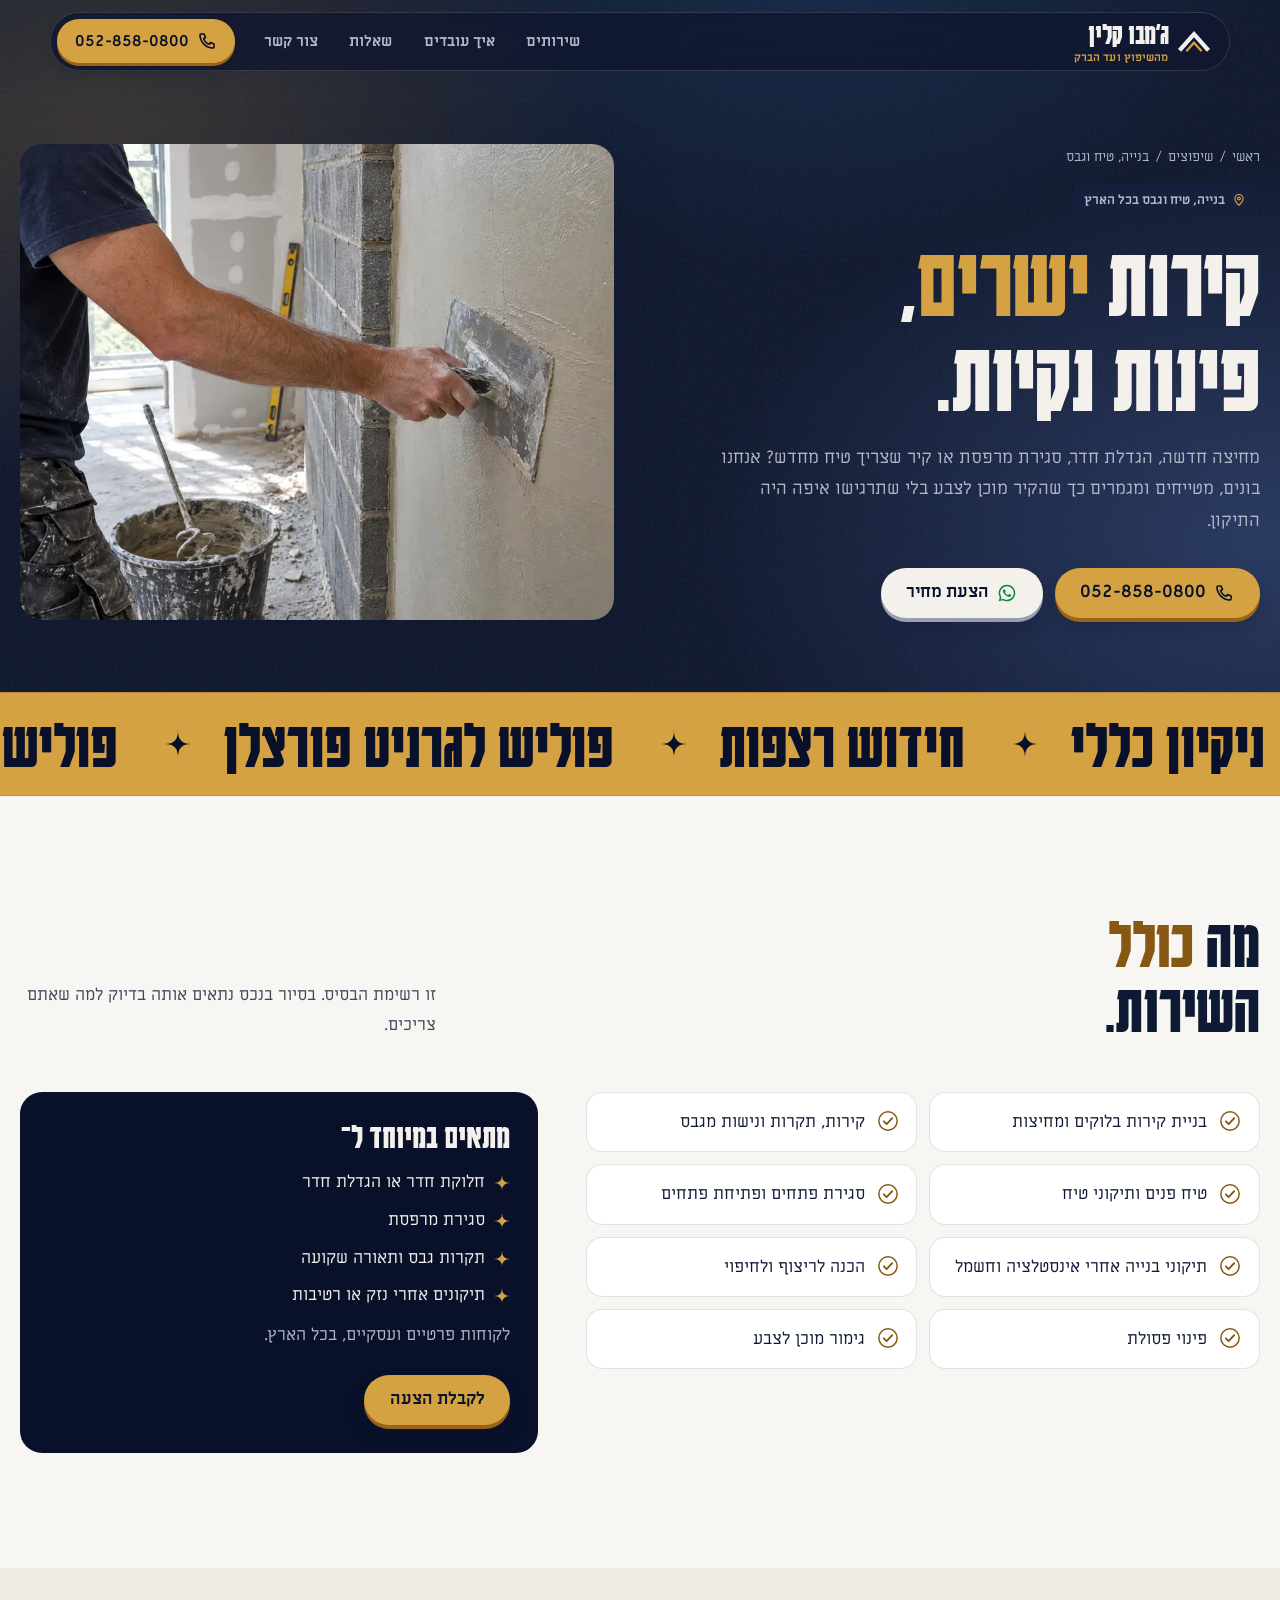
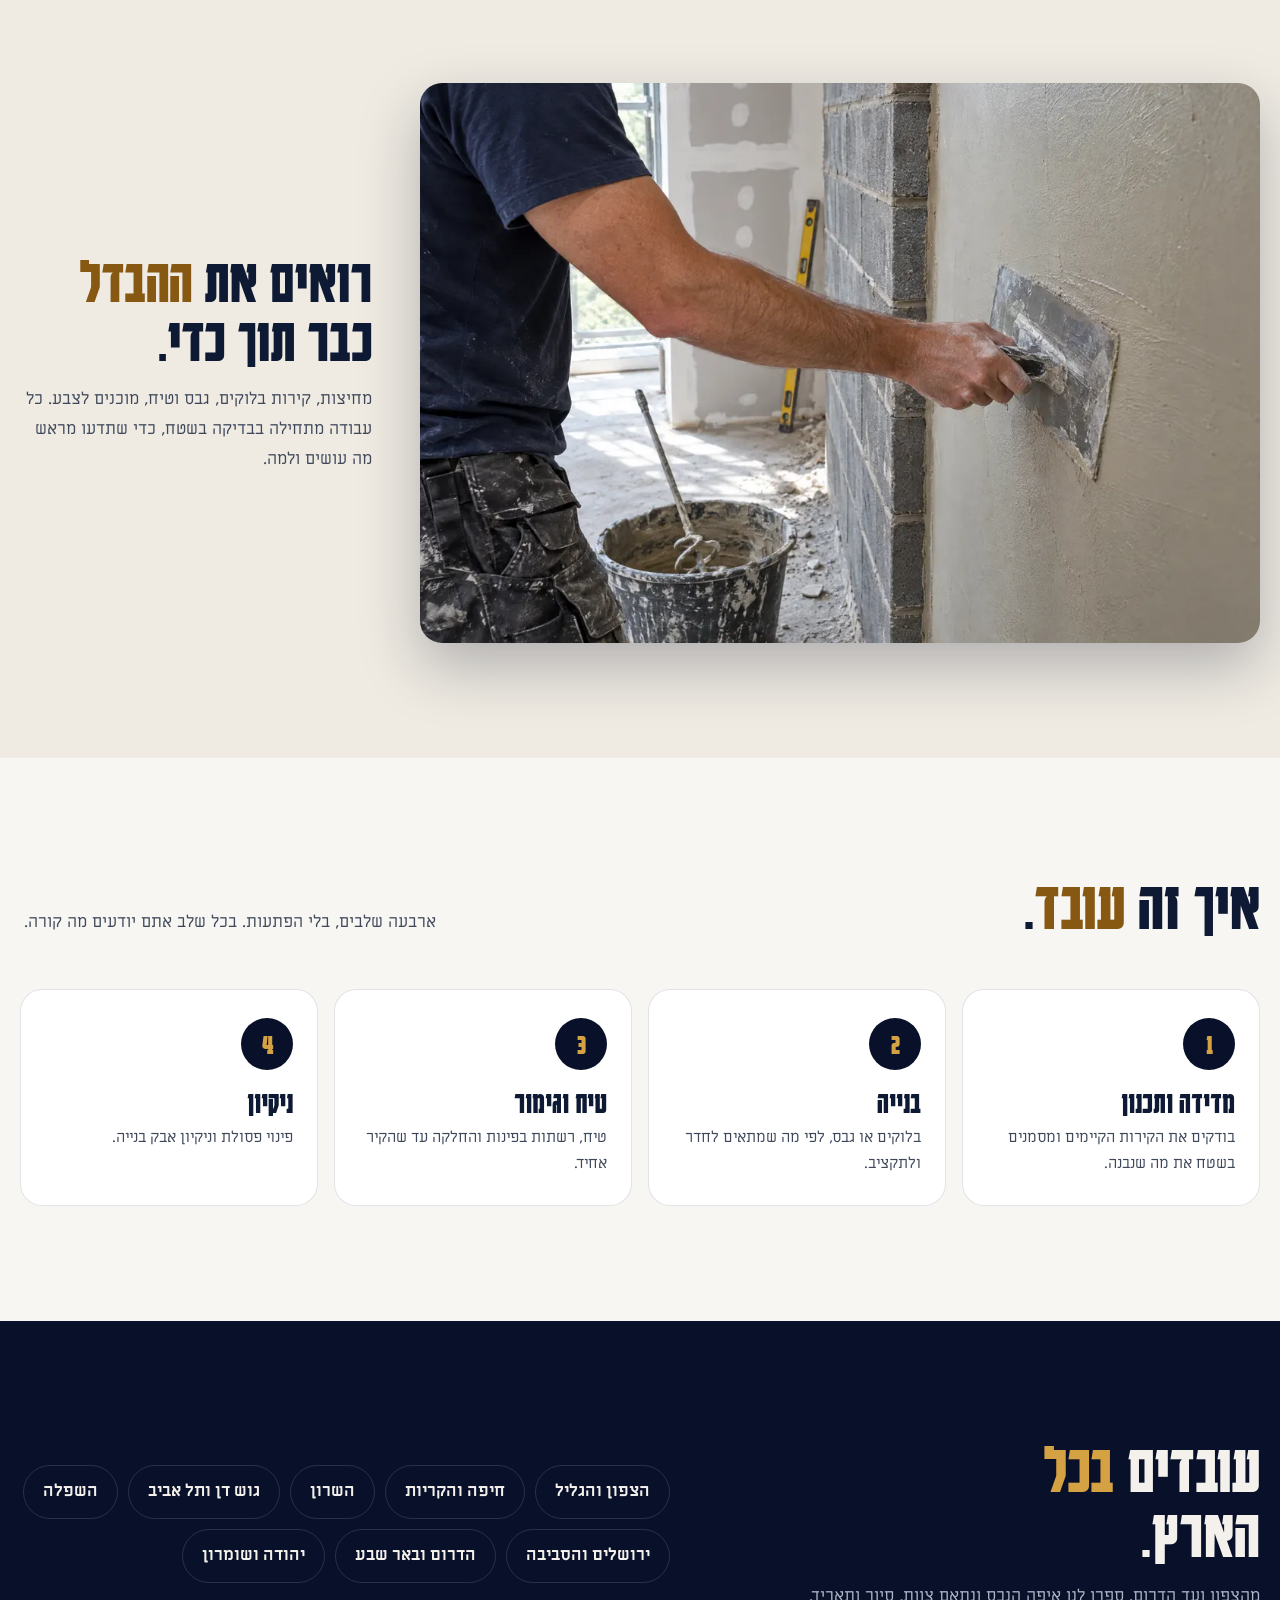
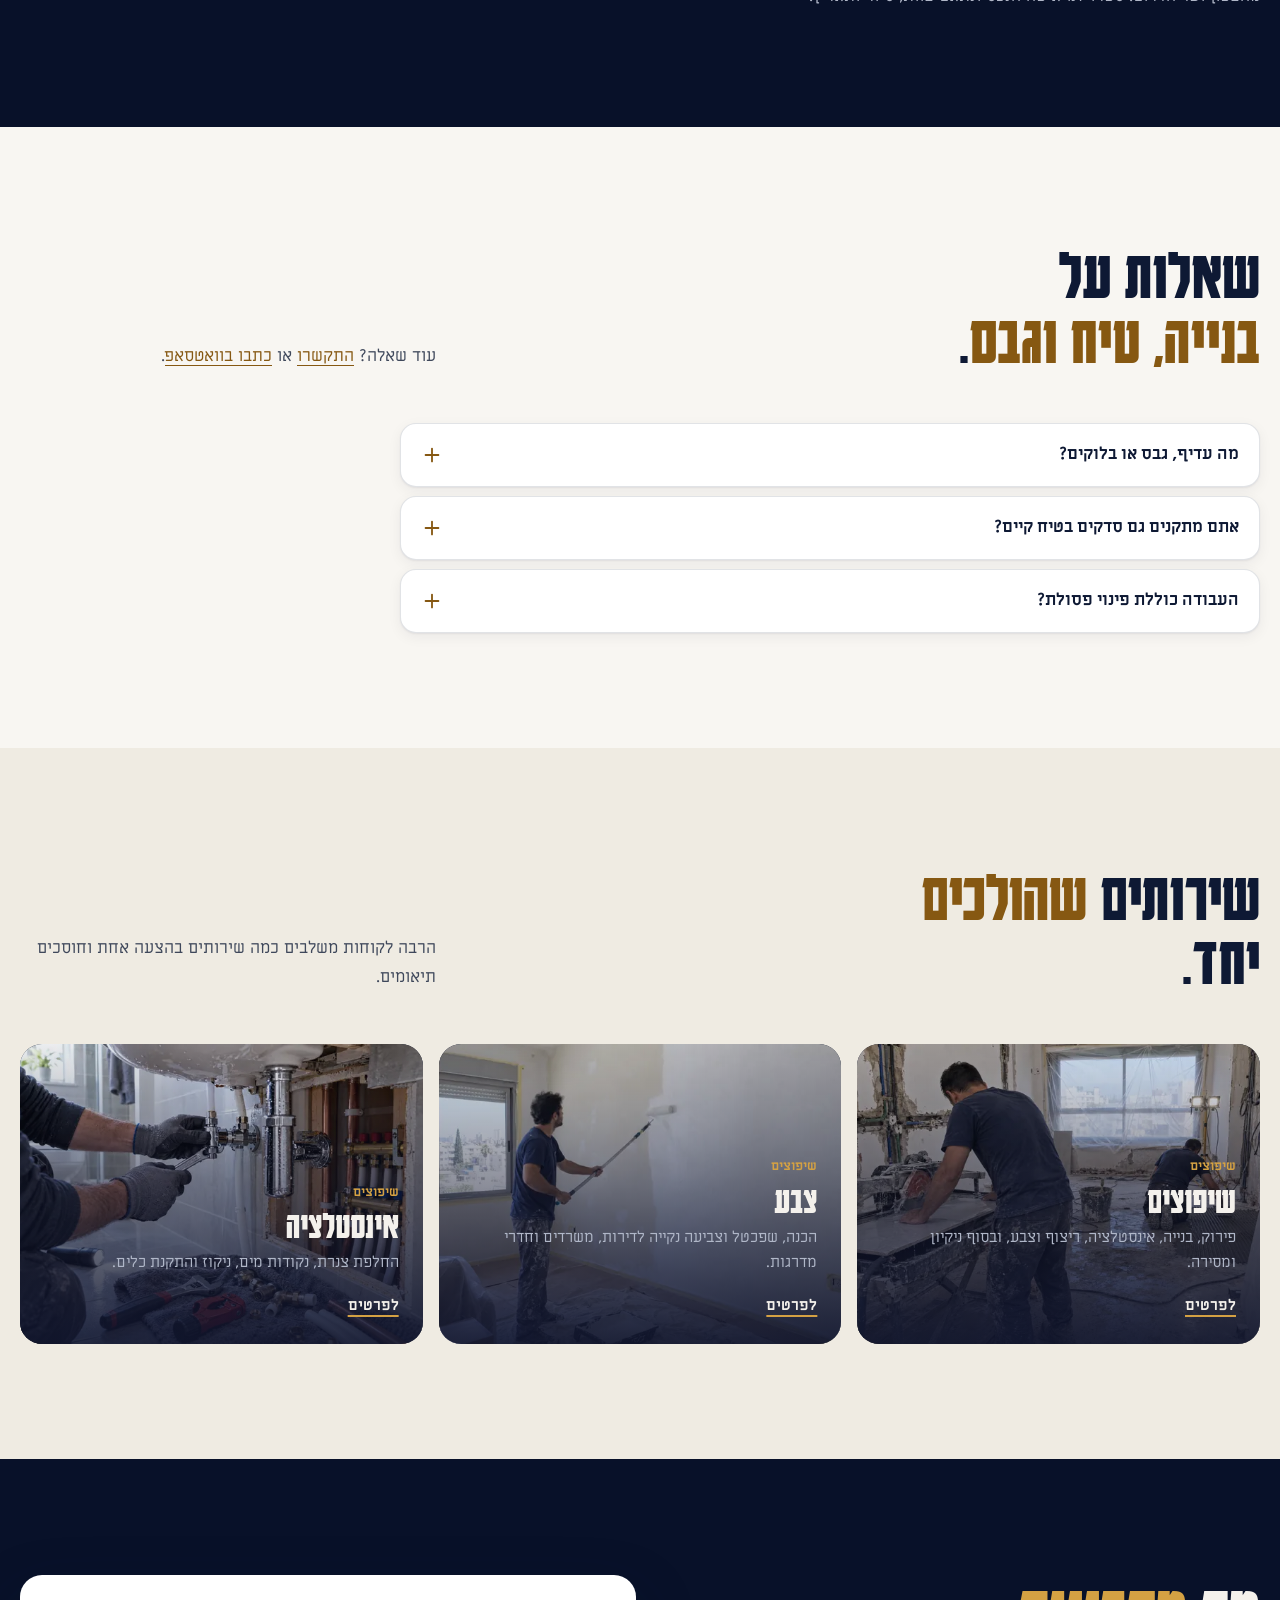
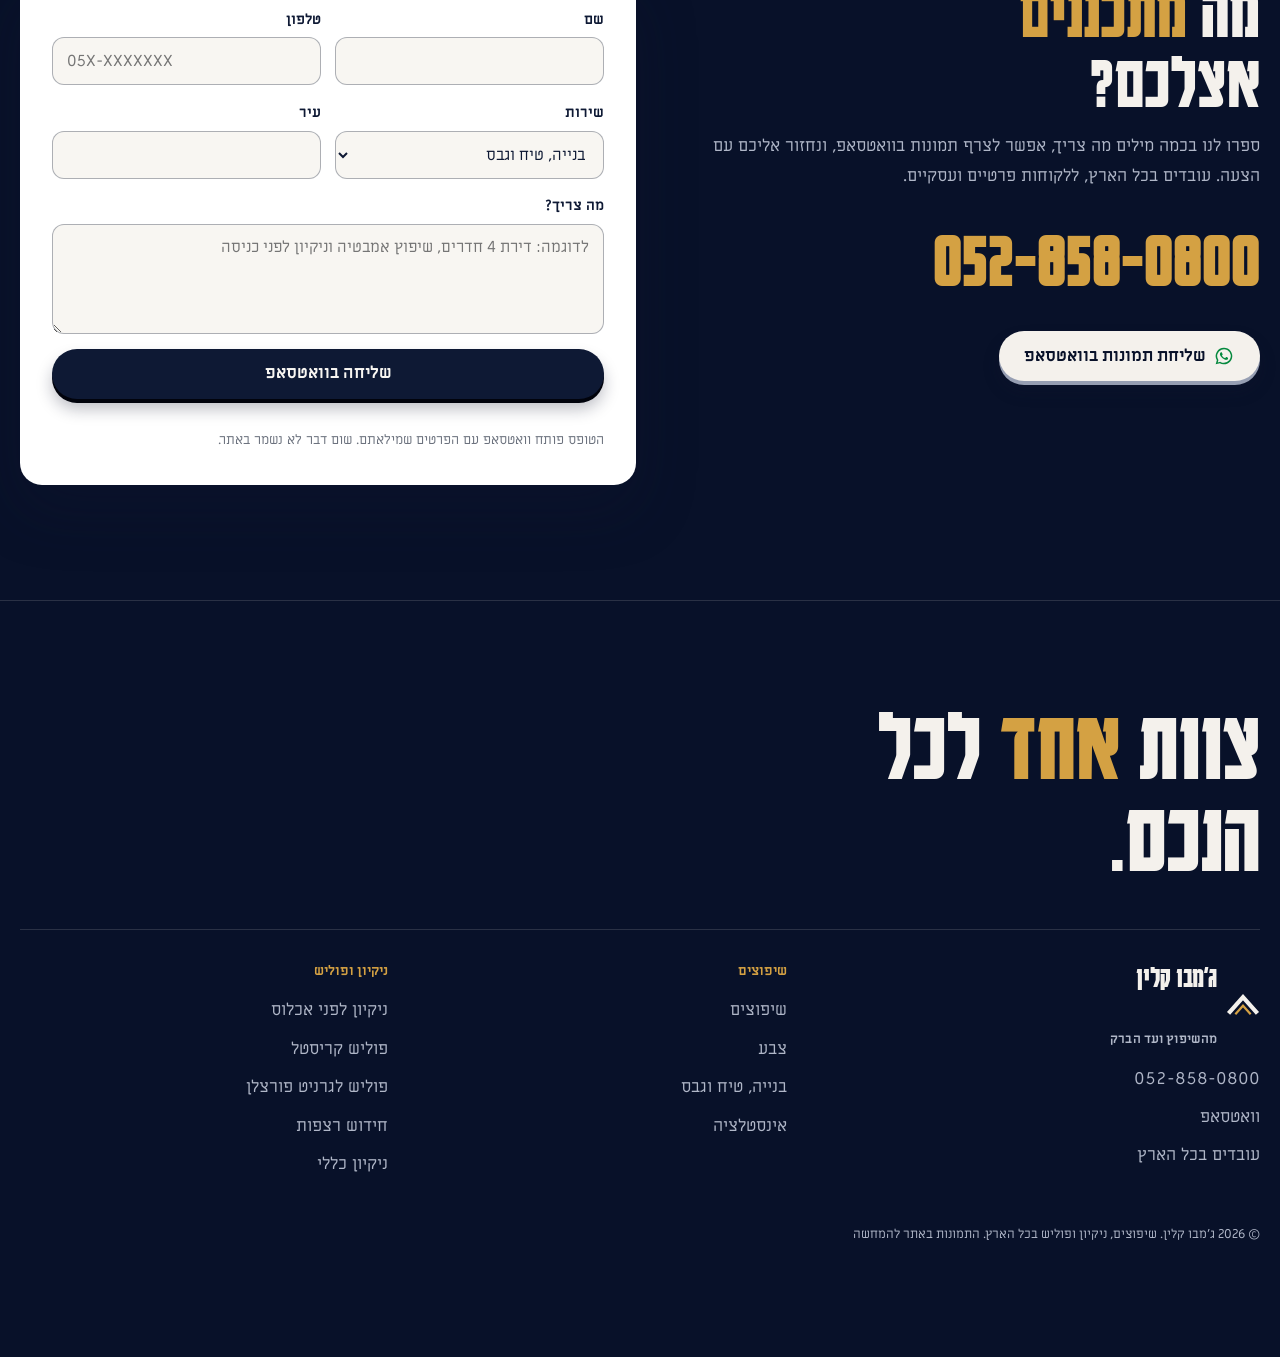
==== bniya-vetiach/index.html @ d1b5a46f "feat: a page for every service, before/after sliders and pressable buttons Nine service pages with t" ====
<!doctype html>
<html lang="he" dir="rtl">
<head>
<meta charset="utf-8">
<meta name="viewport" content="width=device-width, initial-scale=1">
<title>בנייה, טיח וגבס לדירות ולמשרדים | ג׳מבו קלין</title>
<meta name="description" content="בניית קירות ומחיצות, עבודות גבס, טיח פנים ותיקוני בנייה בשיפוצים. עבודה ישרה ונקייה בכל הארץ. 052-858-0800">
<meta name="theme-color" content="#141a33">
<link rel="canonical" href="https://jumbo-clean.co.il/bniya-vetiach/">
<meta property="og:title" content="בנייה, טיח וגבס לדירות ולמשרדים | ג׳מבו קלין">
<meta property="og:description" content="בניית קירות ומחיצות, עבודות גבס, טיח פנים ותיקוני בנייה בשיפוצים. עבודה ישרה ונקייה בכל הארץ. 052-858-0800">
<meta property="og:image" content="https://jumbo-clean.co.il/assets/og.jpg">
<meta property="og:url" content="https://jumbo-clean.co.il/bniya-vetiach/">
<meta property="og:type" content="website">
<meta property="og:locale" content="he_IL">
<meta name="twitter:card" content="summary_large_image">
<link rel="icon" href="data:image/svg+xml,%3Csvg xmlns='http://www.w3.org/2000/svg' viewBox='0 0 40 40'%3E%3Cpath d='M4 30 L20 12 L36 30' fill='none' stroke='%231b2552' stroke-width='6'/%3E%3Cpath d='M12 31 L20 22 L28 31' fill='none' stroke='%23c9962e' stroke-width='3.5'/%3E%3Cpath d='M33 2 Q33 9 40 9 Q33 9 33 16 Q33 9 26 9 Q33 9 33 2Z' fill='%23c9962e'/%3E%3C/svg%3E">
<link rel="preload" as="image" href="../assets/img/plaster-1200.webp" imagesrcset="../assets/img/plaster-640.webp 640w, ../assets/img/plaster-1200.webp 1200w, ../assets/img/plaster-1800.webp 1800w" imagesizes="(max-width: 900px) 100vw, 50vw" fetchpriority="high">
<link rel="preconnect" href="https://fonts.googleapis.com">
<link rel="preconnect" href="https://fonts.gstatic.com" crossorigin>
<link href="https://fonts.googleapis.com/css2?family=Karantina:wght@400;700&family=Miriam+Libre:wght@400;700&display=swap" rel="stylesheet">
<link rel="stylesheet" href="../site.css">
<script>document.documentElement.classList.add('js')</script>
<script type="application/ld+json">{"@context": "https://schema.org", "@graph": [{"@type": "Service", "name": "בנייה, טיח וגבס", "serviceType": "בנייה, טיח וגבס", "description": "בניית קירות ומחיצות, עבודות גבס, טיח פנים ותיקוני בנייה בשיפוצים. עבודה ישרה ונקייה בכל הארץ. 052-858-0800", "url": "https://jumbo-clean.co.il/bniya-vetiach/", "provider": {"@id": "https://jumbo-clean.co.il/#business"}, "areaServed": {"@type": "Country", "name": "ישראל"}, "image": "https://jumbo-clean.co.il/assets/img/plaster-1200.webp"}, {"@type": "HomeAndConstructionBusiness", "@id": "https://jumbo-clean.co.il/#business", "name": "ג׳מבו קלין", "alternateName": "Jumbo Clean", "url": "https://jumbo-clean.co.il/", "telephone": "+972-52-858-0800", "image": "https://jumbo-clean.co.il/assets/og.jpg", "logo": "https://jumbo-clean.co.il/assets/logo-480.webp", "description": "שיפוצים לדירות ולמשרדים: צבע, בנייה וטיח ואינסטלציה, וגם ניקיון לפני אכלוס, פוליש קריסטל, פוליש לגרניט פורצלן וחידוש רצפות. בכל הארץ.", "areaServed": {"@type": "Country", "name": "ישראל"}, "knowsLanguage": "he"}, {"@type": "FAQPage", "mainEntity": [{"@type": "Question", "name": "מה עדיף, גבס או בלוקים?", "acceptedAnswer": {"@type": "Answer", "text": "גבס מהיר, קל ונוח להעברת חשמל. בלוקים חזקים יותר ומבודדים יותר רעש. נמליץ לפי המקום והשימוש."}}, {"@type": "Question", "name": "אתם מתקנים גם סדקים בטיח קיים?", "acceptedAnswer": {"@type": "Answer", "text": "כן. פותחים את הסדק, ממלאים, מניחים רשת במידת הצורך ומחליקים מחדש."}}, {"@type": "Question", "name": "העבודה כוללת פינוי פסולת?", "acceptedAnswer": {"@type": "Answer", "text": "כן, פינוי הפסולת הוא חלק מהעבודה."}}]}, {"@type": "BreadcrumbList", "itemListElement": [{"@type": "ListItem", "position": 1, "name": "ראשי", "item": "https://jumbo-clean.co.il/"}, {"@type": "ListItem", "position": 2, "name": "בנייה, טיח וגבס", "item": "https://jumbo-clean.co.il/bniya-vetiach/"}]}]}</script>
</head>
<body>
<a class="skip" href="#main">דילוג לתוכן</a>
<svg width="0" height="0" style="position:absolute" aria-hidden="true">
<symbol id="i-phone" viewBox="0 0 24 24"><path fill="none" stroke="currentColor" stroke-width="1.9" stroke-linejoin="round" d="M5 3.5h3.5l1.7 4.3-2.2 1.4a11 11 0 0 0 6.8 6.8l1.4-2.2 4.3 1.7V19a1.5 1.5 0 0 1-1.5 1.5A16.5 16.5 0 0 1 3.5 5 1.5 1.5 0 0 1 5 3.5z"/></symbol>
<symbol id="i-wa" viewBox="0 0 24 24"><path fill="currentColor" d="M12 2a10 10 0 0 0-8.6 15.1L2 22l5-1.3A10 10 0 1 0 12 2zm0 18.2a8.2 8.2 0 0 1-4.2-1.15l-.3-.18-3 .78.8-2.9-.2-.3A8.2 8.2 0 1 1 12 20.2zm4.5-6.1c-.25-.12-1.46-.72-1.69-.8-.23-.08-.39-.12-.55.12-.16.25-.63.8-.78.97-.14.16-.29.18-.53.06a6.7 6.7 0 0 1-3.3-2.9c-.25-.43.25-.4.71-1.33.08-.16.04-.3-.02-.42-.06-.12-.55-1.33-.76-1.82-.2-.48-.4-.41-.55-.42h-.47a.9.9 0 0 0-.65.3 2.7 2.7 0 0 0-.85 2.02 4.7 4.7 0 0 0 1 2.5 10.8 10.8 0 0 0 4.13 3.65c1.54.66 2.14.72 2.9.6.47-.07 1.46-.6 1.66-1.17.2-.58.2-1.07.15-1.17-.07-.1-.23-.16-.47-.28z"/></symbol>
<symbol id="i-arrow" viewBox="0 0 24 24"><path fill="none" stroke="currentColor" stroke-width="1.9" stroke-linecap="round" stroke-linejoin="round" d="M19 12H5m5-5l-5 5 5 5"/></symbol>
<symbol id="i-down" viewBox="0 0 24 24"><path fill="none" stroke="currentColor" stroke-width="2" stroke-linecap="round" stroke-linejoin="round" d="M6 9l6 6 6-6"/></symbol>
<symbol id="i-check" viewBox="0 0 24 24"><circle cx="12" cy="12" r="10" fill="none" stroke="currentColor" stroke-width="1.6"/><path fill="none" stroke="currentColor" stroke-width="2" stroke-linecap="round" stroke-linejoin="round" d="M7.5 12.3l3 3 6-6.3"/></symbol>
<symbol id="i-plus" viewBox="0 0 24 24"><path fill="none" stroke="currentColor" stroke-width="2" stroke-linecap="round" d="M12 5v14M5 12h14"/></symbol>
<symbol id="i-spark" viewBox="0 0 18 18"><path d="M9 0Q9 9 18 9Q9 9 9 18Q9 9 0 9Q9 9 9 0Z"/></symbol>
<symbol id="i-menu" viewBox="0 0 24 24"><path fill="none" stroke="currentColor" stroke-width="2" stroke-linecap="round" d="M4 7h16M4 12h16M4 17h10"/></symbol>
<symbol id="i-x" viewBox="0 0 24 24"><path fill="none" stroke="currentColor" stroke-width="2" stroke-linecap="round" d="M6 6l12 12M18 6L6 18"/></symbol>
<symbol id="i-pin" viewBox="0 0 24 24"><path fill="none" stroke="currentColor" stroke-width="2" stroke-linejoin="round" d="M12 21s-7-6.2-7-11.5a7 7 0 0 1 14 0C19 14.8 12 21 12 21z"/><circle cx="12" cy="9.5" r="2.4" fill="none" stroke="currentColor" stroke-width="2"/></symbol>
<symbol id="i-drag" viewBox="0 0 24 24"><path fill="none" stroke="currentColor" stroke-width="2.2" stroke-linecap="round" stroke-linejoin="round" d="M9 7l-5 5 5 5M15 7l5 5-5 5"/></symbol>
<symbol id="i-roof" viewBox="0 0 40 28"><path d="M3 25 L20 6 L37 25" fill="none" stroke-width="5" style="stroke:var(--roof-1)"/><path d="M11 26 L20 16 L29 26" fill="none" stroke-width="2.6" style="stroke:var(--roof-2)"/></symbol>
</svg>
<header class="nav">
  <div class="nav-bar">
    <a class="mark" href="../" aria-label="ג׳מבו קלין, דף הבית"><svg viewBox="0 0 40 28" aria-hidden="true"><use href="#i-roof"/></svg><span class="mark-t"><b>ג׳מבו קלין</b><small>מהשיפוץ ועד הברק</small></span></a>
    <nav class="nav-links" aria-label="ראשי">
      <details><summary>שירותים</summary>
        <div class="mega"><div class="mega-col"><h4>שיפוצים</h4><a href="../shiputzim/"><b>שיפוצים</b><span>שיפוץ דירה או משרד, מהפירוק ועד המסירה</span></a><a href="../tzeva/"><b>צבע</b><span>צביעת דירות, משרדים וחדרי מדרגות</span></a><a href="../bniya-vetiach/" aria-current="page"><b>בנייה, טיח וגבס</b><span>קירות, מחיצות, טיח ותיקוני בנייה</span></a><a href="../instalatzia/"><b>אינסטלציה</b><span>צנרת, נקודות מים וניקוז בשיפוץ</span></a></div><div class="mega-col"><h4>ניקיון ופוליש</h4><a href="../nikayon-lifnei-iklus/"><b>ניקיון לפני אכלוס</b><span>דירה חדשה או אחרי שיפוץ, מוכנה לכניסה</span></a><a href="../polish-kristal/"><b>פוליש קריסטל</b><span>ברק עמוק לשיש וטראצו</span></a><a href="../polish-granit-porselan/"><b>פוליש לגרניט פורצלן</b><span>ניקוי עומק וברק לאריחי פורצלן</span></a><a href="../chidush-ritzpot/"><b>חידוש רצפות</b><span>ליטוש וחידוש לטראצו ושיש ישנים</span></a><a href="../nikayon-klali/"><b>ניקיון כללי</b><span>ניקיון יסודי לבתים ולמשרדים</span></a></div></div>
      </details>
      <a href="../#process">איך עובדים</a>
      <a href="../#faq">שאלות</a>
      <a href="#contact">צור קשר</a>
    </nav>
    <button class="icon-btn nav-menu" type="button" data-sheet aria-expanded="false" aria-controls="sheet"><svg aria-hidden="true"><use href="#i-menu"/></svg><span class="sr">תפריט</span></button>
    <a class="btn btn-gold btn-call" href="tel:0528580800" aria-label="התקשרו 052-858-0800"><svg aria-hidden="true"><use href="#i-phone"/></svg><span class="num">052-858-0800</span></a>
  </div>
</header>
<div class="sheet" id="sheet" role="dialog" aria-label="תפריט">
  <button class="icon-btn sheet-close" type="button" data-sheet><svg aria-hidden="true"><use href="#i-x"/></svg><span class="sr">סגירה</span></button>
  <h4>שירותים</h4><a href="../shiputzim/">שיפוצים</a><a href="../tzeva/">צבע</a><a href="../bniya-vetiach/">בנייה, טיח וגבס</a><a href="../instalatzia/">אינסטלציה</a><a href="../nikayon-lifnei-iklus/">ניקיון לפני אכלוס</a><a href="../polish-kristal/">פוליש קריסטל</a><a href="../polish-granit-porselan/">פוליש לגרניט פורצלן</a><a href="../chidush-ritzpot/">חידוש רצפות</a><a href="../nikayon-klali/">ניקיון כללי</a>
  <h4>עוד</h4><a href="../#process">איך עובדים</a><a href="../#faq">שאלות</a><a href="#contact">צור קשר</a>
</div>
<main id="main">
<section class="s-hero night">
  <div class="grainient" aria-hidden="true"></div>
  <div class="wrap s-hero-grid">
    <div>
      <nav class="crumbs" aria-label="פירורי לחם"><a href="../">ראשי</a><span aria-hidden="true">/</span><span>שיפוצים</span><span aria-hidden="true">/</span><span aria-current="page">בנייה, טיח וגבס</span></nav>
      <span class="tag" style="margin-top:1rem"><svg aria-hidden="true"><use href="#i-pin"/></svg>בנייה, טיח וגבס בכל הארץ</span>
      <h1 data-split>קירות <em>ישרים</em>,<br>פינות נקיות.</h1>
      <p class="lead" data-words>מחיצה חדשה, הגדלת חדר, סגירת מרפסת או קיר שצריך טיח מחדש? אנחנו בונים, מטייחים ומגמרים כך שהקיר מוכן לצבע בלי שתרגישו איפה היה התיקון.</p>
      <div class="cta-row">
        <a class="btn btn-gold" href="tel:0528580800" data-magnet><svg aria-hidden="true"><use href="#i-phone"/></svg><span class="num">052-858-0800</span></a>
        <a class="btn btn-ghost" href="#contact"><svg aria-hidden="true"><use href="#i-wa"/></svg>הצעת מחיר</a>
      </div>
    </div>
    <div class="s-photo"><img src="../assets/img/plaster-1200.webp" srcset="../assets/img/plaster-640.webp 640w, ../assets/img/plaster-1200.webp 1200w, ../assets/img/plaster-1800.webp 1800w" sizes="(max-width: 900px) 100vw, 50vw" width="1800" height="1196" alt="בנייה, טיח וגבס" fetchpriority="high"></div>
  </div>
</section>
<div class="marquee" aria-label="השירותים שלנו">
  <div class="marquee-track"><div><a href="../shiputzim/">שיפוצים<svg aria-hidden="true"><use href="#i-spark"/></svg></a><a href="../tzeva/">צבע<svg aria-hidden="true"><use href="#i-spark"/></svg></a><a href="../bniya-vetiach/">בנייה, טיח וגבס<svg aria-hidden="true"><use href="#i-spark"/></svg></a><a href="../instalatzia/">אינסטלציה<svg aria-hidden="true"><use href="#i-spark"/></svg></a><a href="../nikayon-lifnei-iklus/">ניקיון לפני אכלוס<svg aria-hidden="true"><use href="#i-spark"/></svg></a><a href="../polish-kristal/">פוליש קריסטל<svg aria-hidden="true"><use href="#i-spark"/></svg></a><a href="../polish-granit-porselan/">פוליש לגרניט פורצלן<svg aria-hidden="true"><use href="#i-spark"/></svg></a><a href="../chidush-ritzpot/">חידוש רצפות<svg aria-hidden="true"><use href="#i-spark"/></svg></a><a href="../nikayon-klali/">ניקיון כללי<svg aria-hidden="true"><use href="#i-spark"/></svg></a></div><div aria-hidden="true"><a tabindex="-1" href="../shiputzim/">שיפוצים<svg aria-hidden="true"><use href="#i-spark"/></svg></a><a tabindex="-1" href="../tzeva/">צבע<svg aria-hidden="true"><use href="#i-spark"/></svg></a><a tabindex="-1" href="../bniya-vetiach/">בנייה, טיח וגבס<svg aria-hidden="true"><use href="#i-spark"/></svg></a><a tabindex="-1" href="../instalatzia/">אינסטלציה<svg aria-hidden="true"><use href="#i-spark"/></svg></a><a tabindex="-1" href="../nikayon-lifnei-iklus/">ניקיון לפני אכלוס<svg aria-hidden="true"><use href="#i-spark"/></svg></a><a tabindex="-1" href="../polish-kristal/">פוליש קריסטל<svg aria-hidden="true"><use href="#i-spark"/></svg></a><a tabindex="-1" href="../polish-granit-porselan/">פוליש לגרניט פורצלן<svg aria-hidden="true"><use href="#i-spark"/></svg></a><a tabindex="-1" href="../chidush-ritzpot/">חידוש רצפות<svg aria-hidden="true"><use href="#i-spark"/></svg></a><a tabindex="-1" href="../nikayon-klali/">ניקיון כללי<svg aria-hidden="true"><use href="#i-spark"/></svg></a></div></div>
</div>
<section class="section paper">
  <div class="wrap">
    <div class="head"><h2 data-split>מה <em>כולל</em><br>השירות.</h2><p class="lead" data-words>זו רשימת הבסיס. בסיור בנכס נתאים אותה בדיוק למה שאתם צריכים.</p></div>
    <div class="incl">
      <ul class="checks"><li data-reveal style="--d:0"><svg aria-hidden="true"><use href="#i-check"/></svg>בניית קירות בלוקים ומחיצות</li><li data-reveal style="--d:1"><svg aria-hidden="true"><use href="#i-check"/></svg>קירות, תקרות ונישות מגבס</li><li data-reveal style="--d:0"><svg aria-hidden="true"><use href="#i-check"/></svg>טיח פנים ותיקוני טיח</li><li data-reveal style="--d:1"><svg aria-hidden="true"><use href="#i-check"/></svg>סגירת פתחים ופתיחת פתחים</li><li data-reveal style="--d:0"><svg aria-hidden="true"><use href="#i-check"/></svg>תיקוני בנייה אחרי אינסטלציה וחשמל</li><li data-reveal style="--d:1"><svg aria-hidden="true"><use href="#i-check"/></svg>הכנה לריצוף ולחיפוי</li><li data-reveal style="--d:0"><svg aria-hidden="true"><use href="#i-check"/></svg>פינוי פסולת</li><li data-reveal style="--d:1"><svg aria-hidden="true"><use href="#i-check"/></svg>גימור מוכן לצבע</li></ul>
      <aside class="side-card" data-reveal><h3>מתאים במיוחד ל־</h3><ul><li><svg aria-hidden="true"><use href="#i-spark"/></svg>חלוקת חדר או הגדלת חדר</li><li><svg aria-hidden="true"><use href="#i-spark"/></svg>סגירת מרפסת</li><li><svg aria-hidden="true"><use href="#i-spark"/></svg>תקרות גבס ותאורה שקועה</li><li><svg aria-hidden="true"><use href="#i-spark"/></svg>תיקונים אחרי נזק או רטיבות</li></ul>
        <p>לקוחות פרטיים ועסקיים, בכל הארץ.</p>
        <div class="cta-row"><a class="btn btn-gold" href="#contact" data-magnet>לקבלת הצעה</a></div></aside>
    </div>
  </div>
</section>
<section class="section alt paper"><div class="wrap ba-wrap">
  <div class="s-photo" data-reveal style="aspect-ratio:3/2"><img src="../assets/img/plaster-1200.webp" srcset="../assets/img/plaster-640.webp 640w, ../assets/img/plaster-1200.webp 1200w, ../assets/img/plaster-1800.webp 1800w" sizes="(max-width: 900px) 100vw, 60vw" width="1800" height="1196" alt="בנייה, טיח וגבס, בתהליך" loading="lazy" decoding="async"></div>
  <div class="ba-copy"><h2 data-split>רואים את <em>ההבדל</em><br>כבר תוך כדי.</h2><p class="lead" data-words>מחיצות, קירות בלוקים, גבס וטיח, מוכנים לצבע. כל עבודה מתחילה בבדיקה בשטח, כדי שתדעו מראש מה עושים ולמה.</p></div>
</div></section>
<section class="section paper">
  <div class="wrap">
    <div class="head"><h2 data-split>איך זה <em>עובד</em>.</h2><p class="lead" data-words>ארבעה שלבים, בלי הפתעות. בכל שלב אתם יודעים מה קורה.</p></div>
    <ol class="steps" style="list-style:none;margin:0;padding:0"><li class="step" data-reveal style="--d:0"><span class="n">1</span><h3>מדידה ותכנון</h3><p>בודקים את הקירות הקיימים ומסמנים בשטח את מה שנבנה.</p></li><li class="step" data-reveal style="--d:1"><span class="n">2</span><h3>בנייה</h3><p>בלוקים או גבס, לפי מה שמתאים לחדר ולתקציב.</p></li><li class="step" data-reveal style="--d:2"><span class="n">3</span><h3>טיח וגימור</h3><p>טיח, רשתות בפינות והחלקה עד שהקיר אחיד.</p></li><li class="step" data-reveal style="--d:3"><span class="n">4</span><h3>ניקיון</h3><p>פינוי פסולת וניקיון אבק בנייה.</p></li></ol>
  </div>
</section>
<section class="section night" id="regions">
  <div class="wrap region-band">
    <div><h2 data-split>עובדים <em>בכל</em><br>הארץ.</h2>
      <p>מהצפון ועד הדרום. ספרו לנו איפה הנכס ונתאם צוות, סיור ותאריך.</p></div>
    <ul class="regions" data-reveal><li>הצפון והגליל</li><li>חיפה והקריות</li><li>השרון</li><li>גוש דן ותל אביב</li><li>השפלה</li><li>ירושלים והסביבה</li><li>הדרום ובאר שבע</li><li>יהודה ושומרון</li></ul>
  </div>
</section>
<section class="section paper" id="faq">
  <div class="wrap">
    <div class="head"><h2 data-split>שאלות על<br><em>בנייה, טיח וגבס</em>.</h2><p>עוד שאלה? <a class="link" href="tel:0528580800">התקשרו</a> או <a class="link" href="https://wa.me/972528580800" target="_blank" rel="noopener">כתבו בוואטסאפ</a>.</p></div>
    <div class="faq"><details data-reveal><summary>מה עדיף, גבס או בלוקים?<svg aria-hidden="true"><use href="#i-plus"/></svg></summary><p>גבס מהיר, קל ונוח להעברת חשמל. בלוקים חזקים יותר ומבודדים יותר רעש. נמליץ לפי המקום והשימוש.</p></details><details data-reveal><summary>אתם מתקנים גם סדקים בטיח קיים?<svg aria-hidden="true"><use href="#i-plus"/></svg></summary><p>כן. פותחים את הסדק, ממלאים, מניחים רשת במידת הצורך ומחליקים מחדש.</p></details><details data-reveal><summary>העבודה כוללת פינוי פסולת?<svg aria-hidden="true"><use href="#i-plus"/></svg></summary><p>כן, פינוי הפסולת הוא חלק מהעבודה.</p></details></div>
  </div>
</section>
<section class="section alt paper">
  <div class="wrap">
    <div class="head"><h2 data-split>שירותים <em>שהולכים</em><br>יחד.</h2><p>הרבה לקוחות משלבים כמה שירותים בהצעה אחת וחוסכים תיאומים.</p></div>
    <div class="related"><a class="card " href="../shiputzim/" data-reveal>
  <img src="../assets/img/renovation-1200.webp" srcset="../assets/img/renovation-640.webp 640w, ../assets/img/renovation-1200.webp 1200w, ../assets/img/renovation-1800.webp 1800w" sizes="(max-width: 980px) 100vw, 33vw" width="1800" height="1196" alt="שיפוצים" loading="lazy" decoding="async">
  <div class="card-body"><span class="kicker">שיפוצים</span><h3>שיפוצים</h3><p>פירוק, בנייה, אינסטלציה, ריצוף וצבע, ובסוף ניקיון ומסירה.</p><span class="go">לפרטים</span></div>
</a><a class="card " href="../tzeva/" data-reveal>
  <img src="../assets/img/painting-1200.webp" srcset="../assets/img/painting-640.webp 640w, ../assets/img/painting-1200.webp 1200w, ../assets/img/painting-1800.webp 1800w" sizes="(max-width: 980px) 100vw, 33vw" width="1800" height="1196" alt="צבע" loading="lazy" decoding="async">
  <div class="card-body"><span class="kicker">שיפוצים</span><h3>צבע</h3><p>הכנה, שפכטל וצביעה נקייה לדירות, משרדים וחדרי מדרגות.</p><span class="go">לפרטים</span></div>
</a><a class="card " href="../instalatzia/" data-reveal>
  <img src="../assets/img/plumbing-1200.webp" srcset="../assets/img/plumbing-640.webp 640w, ../assets/img/plumbing-1200.webp 1200w, ../assets/img/plumbing-1800.webp 1800w" sizes="(max-width: 980px) 100vw, 33vw" width="1800" height="1196" alt="אינסטלציה" loading="lazy" decoding="async">
  <div class="card-body"><span class="kicker">שיפוצים</span><h3>אינסטלציה</h3><p>החלפת צנרת, נקודות מים, ניקוז והתקנת כלים.</p><span class="go">לפרטים</span></div>
</a></div>
  </div>
</section>
<section class="section night" id="contact">
  <div class="wrap contact">
    <div>
      <h2 data-split>מה <em>מתכננים</em><br>אצלכם?</h2>
      <p>ספרו לנו בכמה מילים מה צריך, אפשר לצרף תמונות בוואטסאפ, ונחזור אליכם עם הצעה. עובדים בכל הארץ, ללקוחות פרטיים ועסקיים.</p>
      <a class="phone-big num" href="tel:0528580800">052-858-0800</a>
      <div class="cta-row"><a class="btn btn-ghost" href="https://wa.me/972528580800" target="_blank" rel="noopener"><svg aria-hidden="true"><use href="#i-wa"/></svg>שליחת תמונות בוואטסאפ</a></div>
    </div>
    <form class="form" id="lead" novalidate>
      <label>שם<input name="name" autocomplete="name"></label>
      <label>טלפון<input name="phone" type="tel" inputmode="tel" autocomplete="tel" required placeholder="05X-XXXXXXX"></label>
      <label>שירות<select name="service"><option>שיפוצים</option><option>צבע</option><option selected>בנייה, טיח וגבס</option><option>אינסטלציה</option><option>ניקיון לפני אכלוס</option><option>פוליש קריסטל</option><option>פוליש לגרניט פורצלן</option><option>חידוש רצפות</option><option>ניקיון כללי</option><option>כמה שירותים / לא בטוח</option></select></label>
      <label>עיר<input name="city" autocomplete="address-level2"></label>
      <label class="full">מה צריך?<textarea name="msg" placeholder="לדוגמה: דירת 4 חדרים, שיפוץ אמבטיה וניקיון לפני כניסה"></textarea></label>
      <button class="btn btn-ink" type="submit" data-magnet>שליחה בוואטסאפ</button>
      <p class="note">הטופס פותח וואטסאפ עם הפרטים שמילאתם. שום דבר לא נשמר באתר.</p>
    </form>
  </div>
</section>
</main>
<footer class="night foot">
  <div class="wrap">
    <p class="statement">צוות <em>אחד</em> לכל הנכס.</p>
    <div class="foot-grid">
      <div><a class="mark" href="../"><svg viewBox="0 0 40 28" aria-hidden="true"><use href="#i-roof"/></svg><span class="mark-t"><b>ג׳מבו קלין</b><small>מהשיפוץ ועד הברק</small></span></a>
        <ul style="margin-top:1rem"><li><a class="num" href="tel:0528580800">052-858-0800</a></li><li><a href="https://wa.me/972528580800" target="_blank" rel="noopener">וואטסאפ</a></li><li><a href="../#regions">עובדים בכל הארץ</a></li></ul></div>
      <div><h4>שיפוצים</h4><ul><li><a href="../shiputzim/">שיפוצים</a></li><li><a href="../tzeva/">צבע</a></li><li><a href="../bniya-vetiach/">בנייה, טיח וגבס</a></li><li><a href="../instalatzia/">אינסטלציה</a></li></ul></div>
      <div><h4>ניקיון ופוליש</h4><ul><li><a href="../nikayon-lifnei-iklus/">ניקיון לפני אכלוס</a></li><li><a href="../polish-kristal/">פוליש קריסטל</a></li><li><a href="../polish-granit-porselan/">פוליש לגרניט פורצלן</a></li><li><a href="../chidush-ritzpot/">חידוש רצפות</a></li><li><a href="../nikayon-klali/">ניקיון כללי</a></li></ul></div>
    </div>
    <small>© 2026 ג׳מבו קלין. שיפוצים, ניקיון ופוליש בכל הארץ. התמונות באתר להמחשה</small>
  </div>
</footer>
<nav class="dock" aria-label="יצירת קשר מהירה">
  <a class="btn btn-gold" href="tel:0528580800"><svg aria-hidden="true"><use href="#i-phone"/></svg>התקשרו</a>
  <a class="btn btn-ghost" href="https://wa.me/972528580800" target="_blank" rel="noopener"><svg aria-hidden="true"><use href="#i-wa"/></svg>וואטסאפ</a>
</nav>
<script src="../site.js" defer></script>
</body>
</html>
---- site.css ----
/* ג׳מבו קלין v5 · built from DESIGN.md (web-design skill) · L2 · Warm Professional × Trade Editorial */
:root{
  --bg:oklch(97.4% 0.006 85);--surface:oklch(100% 0 0);--surface-alt:oklch(94% 0.012 82);--surface-hover:oklch(91% 0.016 80);
  --night:oklch(18.5% 0.05 266);--night-2:oklch(25% 0.055 266);--night-3:oklch(32% 0.05 266);
  --border:oklch(22% 0.055 266 / 0.12);--border-hover:oklch(22% 0.055 266 / 0.32);--border-night:oklch(96% 0.008 85 / 0.14);
  --text:oklch(22% 0.055 266);--text-secondary:oklch(40% 0.035 266);--text-tertiary:oklch(55% 0.02 266);
  --on-night:oklch(96% 0.008 85);--on-night-2:oklch(78% 0.025 266);
  --accent:oklch(74% 0.125 80);--accent-hover:oklch(80% 0.11 85);--accent-ink:oklch(50% 0.10 72);--accent-edge:oklch(55% 0.11 70);--ghost-edge:oklch(70% 0.03 266);--ink-edge:oklch(10% 0.03 266);--wa:oklch(55% 0.15 150);
  --bg-rgb:248 246 242;--night-rgb:17 22 46;--accent-rgb:207 160 64;
  --success:oklch(62% 0.14 150);--error:oklch(58% 0.19 27);--warning:oklch(78% 0.14 75);--focus:oklch(66% 0.16 245);--sheen:oklch(100% 0 0 / 0.7);

  --font-display:"Karantina","Miriam Libre",sans-serif;--font-body:"Miriam Libre","Arial Hebrew",system-ui,sans-serif;
  --shadow-1:0 1px 2px rgb(var(--night-rgb) / .06),0 4px 14px rgb(var(--night-rgb) / .06);
  --shadow-2:0 10px 30px rgb(var(--night-rgb) / .16);--shadow-3:0 24px 60px rgb(var(--night-rgb) / .28);
  --r-card:22px;--r-pill:999px;--r-input:12px;
  --ease-out:cubic-bezier(.16,1,.3,1);--ease-io:cubic-bezier(.65,0,.35,1);
  --pad-section:clamp(4.5rem,9vw,7.5rem);
}
*{box-sizing:border-box}
html{scroll-behavior:smooth;overflow-x:clip}
body{margin:0;background:var(--bg);color:var(--text);font-family:var(--font-body);font-size:1.0625rem;line-height:1.75;-webkit-font-smoothing:antialiased;overflow-x:clip}
img{max-width:100%;height:auto;display:block}
a{color:inherit}
h1,h2,h3{font-family:var(--font-display);font-weight:700;margin:0;line-height:.92;overflow-wrap:anywhere}
h1 em,h2 em{font-style:normal;color:var(--accent)}
.paper h2 em{color:var(--accent-ink)}
p{margin:0}
ul{margin:0;padding:0;list-style:none}
.wrap{width:min(1240px,100% - 2rem);margin-inline:auto}
.num{direction:ltr;unicode-bidi:isolate;font-variant-numeric:tabular-nums;white-space:nowrap}
:focus-visible{outline:3px solid var(--focus);outline-offset:3px}
.sr{position:absolute;width:1px;height:1px;overflow:hidden;clip:rect(0 0 0 0);white-space:nowrap}
.skip{position:absolute;inset-inline-start:1rem;top:-100px;z-index:100;background:var(--accent);color:var(--night);padding:.75rem 1rem;border-radius:var(--r-input);font-weight:700}
.skip:focus{top:1rem}

/* ---------- buttons ---------- */
.btn{position:relative;display:inline-flex;align-items:center;justify-content:center;gap:.5rem;min-height:50px;padding:0 1.6rem;border-radius:var(--r-pill);font:700 1.0625rem/1 var(--font-body);border:0;text-decoration:none;cursor:pointer;white-space:nowrap;--lift:4px;box-shadow:0 var(--lift) 0 var(--btn-edge),0 calc(var(--lift) + 6px) 16px rgb(var(--night-rgb) / .28);transform:translateY(0);transition:background-color .18s var(--ease-out),color .18s var(--ease-out),box-shadow .12s var(--ease-out),transform .12s var(--ease-out)}
.btn svg{width:20px;height:20px;flex:none}
.btn:hover{transform:translateY(-1px);box-shadow:0 calc(var(--lift) + 1px) 0 var(--btn-edge),0 calc(var(--lift) + 10px) 22px rgb(var(--night-rgb) / .32)}
.btn:active{transform:translateY(var(--lift));box-shadow:0 0 0 var(--btn-edge),0 2px 6px rgb(var(--night-rgb) / .3)}
.btn[disabled],.btn[aria-disabled=true]{opacity:.5;cursor:not-allowed;transform:none;box-shadow:none}
.btn-gold{background:var(--accent);color:var(--night);--btn-edge:var(--accent-edge)}
.btn-gold:hover{background:var(--accent-hover)}
.btn-ghost{background:var(--on-night);color:var(--night);--btn-edge:var(--ghost-edge)}
.btn-ghost:hover{background:var(--surface)}
.btn-ghost svg{color:var(--wa)}
.btn-ink{background:var(--text);color:var(--bg);--btn-edge:var(--ink-edge)}
.btn-ink:hover{background:var(--night-3)}
.btn-line{background:var(--surface);color:var(--text);--btn-edge:var(--border-hover)}
.btn-line:hover{background:var(--surface-alt)}
.link{color:var(--accent-ink);text-decoration:underline;text-decoration-thickness:1px;text-underline-offset:.25em;transition:text-underline-offset .18s var(--ease-out)}
.link:hover{text-underline-offset:.4em}
.night .link{color:var(--accent)}
.tag{display:inline-flex;align-items:center;gap:.45rem;padding:.4rem .85rem;border-radius:var(--r-pill);font:700 .8125rem/1.2 var(--font-body);background:var(--surface-alt);color:var(--text-secondary)}
.tag svg{width:14px;height:14px;color:var(--accent)}
.night .tag{background:var(--night-2);color:var(--on-night-2)}

/* ---------- nav ---------- */
.nav{position:fixed;top:12px;inset-inline:0;z-index:40;pointer-events:none}
.nav-bar{pointer-events:auto;width:min(1180px,100% - 1.5rem);margin-inline:auto;display:flex;align-items:center;gap:1rem;padding:.4rem;padding-inline-start:1.1rem;background:rgb(var(--night-rgb) / .78);backdrop-filter:blur(12px) saturate(1.3);-webkit-backdrop-filter:blur(12px) saturate(1.3);border:1px solid var(--border-night);border-radius:var(--r-pill);color:var(--on-night);transition:background-color .3s,box-shadow .3s}
.nav.scrolled .nav-bar{background:rgb(var(--night-rgb) / .93);box-shadow:var(--shadow-2)}
.mark{display:inline-flex;align-items:center;gap:.55rem;text-decoration:none;font-family:var(--font-display);font-size:1.9rem;line-height:1;white-space:nowrap}
.mark svg{width:34px;height:24px;--roof-1:var(--on-night);--roof-2:var(--accent)}
.mark-t{display:grid;line-height:1}.mark-t b{font-weight:700}
.mark small{font-family:var(--font-body);font-size:.7rem;font-weight:700;color:var(--accent);margin-top:.15rem;letter-spacing:.01em}
.nav-links{display:flex;align-items:center;gap:.25rem;margin-inline-start:auto}
.nav-links>a,.nav-links summary{display:inline-flex;align-items:center;gap:.3rem;min-height:44px;padding:0 .85rem;border-radius:var(--r-pill);text-decoration:none;font-size:.95rem;font-weight:700;color:var(--on-night-2);cursor:pointer;list-style:none;transition:color .18s,background-color .18s}
.nav-links summary::-webkit-details-marker{display:none}
.nav-links>a:hover,.nav-links summary:hover,.nav-links details[open] summary{color:var(--on-night);background:var(--night-2)}
.nav-links summary svg{width:14px;height:14px;transition:transform .25s var(--ease-out)}
.nav-links details[open] summary svg{transform:rotate(180deg)}
.nav-links a[aria-current=page]{color:var(--on-night)}
.mega{position:absolute;top:calc(100% + 10px);inset-inline:0;margin-inline:auto;width:min(860px,100% - 1.5rem);background:var(--night);border:1px solid var(--border-night);border-radius:var(--r-card);box-shadow:var(--shadow-3);padding:1rem;display:grid;grid-template-columns:1fr 1fr;gap:.25rem 1rem}
.mega h4{grid-column:span 1;margin:.25rem .75rem .25rem;font:700 .8125rem/1.4 var(--font-body);color:var(--accent)}
.mega-col{display:grid;align-content:start;gap:.15rem}
.mega a{display:flex;flex-direction:column;padding:.6rem .75rem;border-radius:14px;text-decoration:none;transition:background-color .18s}
.mega a:hover,.mega a:focus-visible{background:var(--night-2)}
.mega a b{font-size:1rem}
.mega a span{font-size:.85rem;color:var(--on-night-2);line-height:1.5}
.nav .btn{min-height:44px;padding:0 1.1rem;font-size:.95rem;--lift:3px}
.nav .nav-menu{display:none}
@media (max-width:940px){
  .nav-links{display:none}
  .nav .nav-menu{display:inline-grid;margin-inline-start:auto}
  .nav .btn-call span{display:none}
  .nav .btn-call{padding:0;width:44px}
}
.sheet{position:fixed;inset:0;z-index:60;background:var(--night);color:var(--on-night);padding:5.5rem 1.25rem 2rem;overflow:auto;display:none}
.sheet.open{display:block}
.sheet h4{font:700 .8125rem/1.4 var(--font-body);color:var(--accent);margin:1.25rem 0 .5rem}
.sheet a{display:flex;align-items:center;min-height:48px;font-family:var(--font-display);font-size:2rem;text-decoration:none;border-bottom:1px solid var(--border-night)}
.sheet-close{position:absolute;top:18px;inset-inline-end:1rem}
.icon-btn{display:inline-grid;place-items:center;width:44px;height:44px;border-radius:50%;border:1px solid var(--border-night);background:transparent;color:var(--on-night);cursor:pointer;transition:background-color .18s}
.icon-btn:hover{background:var(--night-2)}
.icon-btn svg{width:22px;height:22px}

/* ---------- hero (home) ---------- */
.night{background:var(--night);color:var(--on-night)}
.hero{position:relative;overflow:hidden;padding:clamp(7rem,13vw,9.5rem) 0 clamp(3.5rem,7vw,5.5rem);isolation:isolate}
.grainient{position:absolute;inset:-20%;z-index:-2;background:
  radial-gradient(40% 50% at 20% 30%,rgb(var(--accent-rgb) / .22),transparent 70%),
  radial-gradient(45% 55% at 85% 70%,oklch(45% 0.09 266 / .55),transparent 70%),
  radial-gradient(35% 45% at 60% 10%,oklch(35% 0.07 250 / .5),transparent 70%);
  animation:drift 22s var(--ease-io) infinite alternate}
.grainient::after{content:"";position:absolute;inset:0;opacity:.13;mix-blend-mode:overlay;background-image:url("data:image/svg+xml,%3Csvg xmlns='http://www.w3.org/2000/svg' width='160' height='160'%3E%3Cfilter id='n'%3E%3CfeTurbulence type='fractalNoise' baseFrequency='.9' numOctaves='2' stitchTiles='stitch'/%3E%3C/filter%3E%3Crect width='100%25' height='100%25' filter='url(%23n)'/%3E%3C/svg%3E")}
@keyframes drift{0%{transform:translate3d(0,0,0) rotate(0)}100%{transform:translate3d(4%,-3%,0) rotate(6deg)}}
.hero-grid{display:grid;grid-template-columns:1.05fr .95fr;gap:clamp(2rem,5vw,4.5rem);align-items:center}
.hero h1{font-size:clamp(4rem,11vw,9.5rem);line-height:.86;margin-top:1.1rem}
.hero .lead{max-width:34rem;margin-top:1.5rem;font-size:1.15rem;color:var(--on-night-2)}
.cta-row{display:flex;flex-wrap:wrap;gap:.75rem;margin-top:2rem}
.hero-meta{display:flex;flex-wrap:wrap;gap:.5rem;margin-top:2rem}
.house{position:relative;justify-self:end;width:min(560px,100%)}
.house svg.frame{width:100%;height:auto;overflow:visible}
.house .roof-1{stroke:var(--on-night)}.house .roof-2{stroke:var(--accent)}
.house .spark{fill:var(--accent);transform-origin:center;transform-box:fill-box;animation:twinkle 3.2s ease-in-out infinite}
.house .sheen-bar{animation:sheen 7s var(--ease-io) 1.2s infinite}
@keyframes sheen{0%{transform:translateX(-140%) skewX(-18deg)}35%,100%{transform:translateX(260%) skewX(-18deg)}}
@keyframes twinkle{0%,100%{transform:scale(1) rotate(0)}50%{transform:scale(.72) rotate(20deg)}}
.house figcaption{margin-top:.75rem;font-size:.85rem;color:var(--on-night-2);text-align:center}

/* ---------- split text / reveals ---------- */
.js [data-split] .w{display:inline-block;opacity:0;transform:translateY(.55em) rotate(2deg);transition:opacity .9s var(--ease-out),transform .9s var(--ease-out);transition-delay:calc(var(--i) * 70ms)}
.js [data-split].in .w{opacity:1;transform:none}
.js .lead[data-words] .w{opacity:.12;transition:opacity .6s var(--ease-out);transition-delay:calc(var(--i) * 14ms)}
.js .lead[data-words].in .w{opacity:1}
.night .lead[data-words] .w{opacity:.08}
.js [data-reveal]{opacity:0;transform:translateY(26px);transition:opacity .8s var(--ease-out),transform .8s var(--ease-out);transition-delay:calc(var(--d,0) * 80ms)}
.js [data-reveal].in{opacity:1;transform:none}

/* ---------- marquee ---------- */
.marquee{background:var(--accent);color:var(--night);overflow:hidden;border-block:1px solid rgb(var(--night-rgb) / .15)}
.marquee-track{display:flex;width:max-content;direction:ltr;animation:roll 38s linear infinite}
.marquee:hover .marquee-track{animation-play-state:paused}
.marquee a{display:inline-flex;align-items:center;gap:2rem;padding:1.1rem 1rem;padding-inline-end:2rem;font:700 clamp(2.4rem,5.5vw,4.2rem)/1 var(--font-display);text-decoration:none;direction:rtl;white-space:nowrap}
.marquee a:hover{color:var(--surface)}
.marquee svg{width:26px;height:26px;fill:var(--night)}
@keyframes roll{to{transform:translateX(-50%)}}

/* ---------- sections ---------- */
.section{padding:var(--pad-section) 0}
.paper{background:var(--bg)}
.alt{background:var(--surface-alt)}
.head{display:grid;grid-template-columns:1fr minmax(0,26rem);gap:1rem 3rem;align-items:end;margin-bottom:clamp(2rem,4vw,3.25rem)}
.head h2{font-size:clamp(2.75rem,5.5vw,4.5rem)}
.head p{color:var(--text-secondary)}
.night .head p{color:var(--on-night-2)}
@media (max-width:820px){.head{grid-template-columns:1fr}}

/* ---------- bento / spotlight cards ---------- */
.bento{display:grid;gap:1rem;grid-template-columns:repeat(6,1fr);grid-auto-rows:minmax(230px,auto)}
.b-xl{grid-column:span 4;grid-row:span 2}.b-l{grid-column:span 2;grid-row:span 2}.b-m{grid-column:span 2}.b-w{grid-column:span 3}
.card{position:relative;display:flex;flex-direction:column;justify-content:flex-end;min-height:230px;border-radius:var(--r-card);overflow:hidden;background:var(--night);color:var(--on-night);text-decoration:none;isolation:isolate;transition:transform .45s var(--ease-out),box-shadow .45s var(--ease-out)}
.card img{position:absolute;inset:0;width:100%;height:100%;object-fit:cover;z-index:-2;transition:transform .9s var(--ease-out)}
.card::before{content:"";position:absolute;inset:0;z-index:-1;background:linear-gradient(to top,rgb(var(--night-rgb) / .92) 0%,rgb(var(--night-rgb) / .55) 45%,rgb(var(--night-rgb) / .08) 100%)}
.card::after{content:"";position:absolute;inset:0;pointer-events:none;background:radial-gradient(380px circle at var(--mx,50%) var(--my,50%),rgb(var(--accent-rgb) / .28),transparent 62%);opacity:0;transition:opacity .35s}
.card:hover{transform:translateY(-4px);box-shadow:var(--shadow-2)}
.card:hover::after,.card:focus-visible::after{opacity:1}
.card:hover img{transform:scale(1.05)}
.card-body{padding:1.5rem}
.card .kicker{display:inline-flex;font:700 .8125rem/1 var(--font-body);color:var(--accent);margin-bottom:.6rem}
.card h3{font-size:clamp(2rem,3vw,2.6rem)}
.b-xl h3{font-size:clamp(2.6rem,4.5vw,4rem)}
.card p{margin-top:.5rem;color:var(--on-night-2);font-size:.98rem;line-height:1.6;max-width:36rem}
.card .go{display:inline-flex;align-items:center;gap:.4rem;margin-top:1rem;font-weight:700;font-size:.95rem}
.card .go{text-decoration:underline;text-decoration-color:var(--accent);text-underline-offset:.3em;text-decoration-thickness:2px}
.card:hover .go{color:var(--accent)}
@media (max-width:980px){.bento{grid-template-columns:repeat(2,1fr)}.b-xl{grid-column:span 2;grid-row:span 1;min-height:340px}.b-l,.b-w{grid-column:span 2;grid-row:span 1}.b-m{grid-column:span 1}}
@media (max-width:600px){.bento>*{grid-column:span 2!important}}

/* ---------- before / after ---------- */
.ba-wrap{display:grid;grid-template-columns:minmax(0,1fr) minmax(0,22rem);gap:2rem 3rem;align-items:center}
.ba{position:relative;aspect-ratio:3/2;border-radius:var(--r-card);overflow:hidden;background:var(--night-2);touch-action:pan-y;--pos:50%;box-shadow:var(--shadow-2)}
.ba img{position:absolute;inset:0;width:100%;height:100%;object-fit:cover;user-select:none;-webkit-user-drag:none}
.ba .ba-after{clip-path:inset(0 0 0 var(--pos))}
.ba-line{position:absolute;inset-block:0;left:var(--pos);width:3px;margin-left:-1.5px;background:var(--accent);pointer-events:none}
.ba-knob{position:absolute;top:50%;left:var(--pos);width:56px;height:56px;margin:-28px 0 0 -28px;border-radius:50%;background:var(--accent);color:var(--night);display:grid;place-items:center;box-shadow:var(--shadow-2);pointer-events:none;transition:transform .2s var(--ease-out)}
.ba-knob{grid-auto-flow:column;gap:4px}.ba-knob i{display:block;width:3px;height:20px;border-radius:2px;background:var(--night)}
.ba:hover .ba-knob{transform:scale(1.08)}
.ba input{position:absolute;inset:0;width:100%;height:100%;margin:0;opacity:0;cursor:ew-resize;direction:ltr}
.ba:focus-within .ba-knob{outline:3px solid var(--focus);outline-offset:3px}
.ba-label{position:absolute;bottom:1rem;padding:.35rem .8rem;border-radius:var(--r-pill);background:rgb(var(--night-rgb) / .75);color:var(--on-night);font:700 .85rem/1.2 var(--font-body);pointer-events:none}
.ba-label.l{left:1rem}.ba-label.r{right:1rem}
.ba-done{position:absolute;top:1rem;left:50%;transform:translate(-50%,-8px);padding:.4rem 1rem;border-radius:var(--r-pill);background:var(--accent);color:var(--night);font:700 1.6rem/1 var(--font-display);opacity:0;pointer-events:none;transition:opacity .3s,transform .3s var(--ease-out)}
.ba.shine .ba-done{opacity:1;transform:translate(-50%,0)}
.ba-copy h2{font-size:clamp(2.6rem,5vw,4rem)}
.ba-copy p{margin-top:1rem;color:var(--text-secondary)}
@media (max-width:900px){.ba-wrap{grid-template-columns:1fr}}

/* sparkles (ClickSpark) */
.spark-fx{position:fixed;width:18px;height:18px;margin:-9px 0 0 -9px;pointer-events:none;z-index:90;fill:var(--accent);animation:fly .7s var(--ease-out) forwards}
@keyframes fly{0%{transform:translate(0,0) scale(.4) rotate(0);opacity:1}100%{transform:translate(var(--dx),var(--dy)) scale(1) rotate(90deg);opacity:0}}

/* ---------- process ---------- */
.steps{display:grid;grid-template-columns:repeat(4,1fr);gap:1rem;counter-reset:s}
.step{position:relative;padding:1.75rem 1.5rem;border-radius:var(--r-card);background:var(--surface);border:1px solid var(--border);transition:border-color .25s,transform .35s var(--ease-out)}
.step:hover{border-color:var(--border-hover);transform:translateY(-3px)}
.step .n{display:grid;place-items:center;width:52px;height:52px;border-radius:50%;background:var(--night);color:var(--accent);font:700 1.9rem/1 var(--font-display);margin-bottom:1.1rem}
.step h3{font-size:2rem}
.step p{margin-top:.5rem;color:var(--text-secondary);font-size:.98rem;line-height:1.65}
@media (max-width:900px){.steps{grid-template-columns:1fr 1fr}}
@media (max-width:560px){.steps{grid-template-columns:1fr}}

/* ---------- checklist (service) ---------- */
.incl{display:grid;grid-template-columns:minmax(0,1.3fr) minmax(0,1fr);gap:2rem 3rem;align-items:start}
.checks{display:grid;grid-template-columns:1fr 1fr;gap:.75rem}
.checks li{display:flex;gap:.75rem;align-items:flex-start;padding:1rem 1.1rem;background:var(--surface);border:1px solid var(--border);border-radius:16px;line-height:1.55;transition:border-color .2s}
.checks li:hover{border-color:var(--border-hover)}
.checks svg{width:22px;height:22px;flex:none;color:var(--accent-ink);margin-top:.1rem}
.side-card{position:sticky;top:6rem;padding:1.75rem;border-radius:var(--r-card);background:var(--night);color:var(--on-night)}
.side-card h3{font-size:2.2rem}
.side-card p{margin-top:.6rem;color:var(--on-night-2)}
.side-card ul{margin-top:1rem;display:grid;gap:.5rem}
.side-card li{display:flex;gap:.6rem;align-items:center}
.side-card li svg{width:16px;height:16px;fill:var(--accent);flex:none}
.side-card .cta-row{margin-top:1.5rem}
@media (max-width:900px){.incl{grid-template-columns:1fr}.side-card{position:static}}
@media (max-width:560px){.checks{grid-template-columns:1fr}}

/* ---------- service hero ---------- */
.s-hero{position:relative;overflow:hidden;isolation:isolate;padding:clamp(7rem,12vw,9rem) 0 clamp(3rem,6vw,4.5rem)}
.s-hero-grid{display:grid;grid-template-columns:1fr 1fr;gap:clamp(2rem,4vw,4rem);align-items:center}
.crumbs{display:flex;flex-wrap:wrap;gap:.4rem;font-size:.85rem;color:var(--on-night-2)}
.crumbs a{text-decoration:none}.crumbs a:hover{color:var(--on-night);text-decoration:underline}
.s-hero h1{font-size:clamp(3.25rem,8vw,6.5rem);margin-top:1rem}
.s-hero .lead{margin-top:1.25rem;font-size:1.12rem;color:var(--on-night-2);max-width:34rem}
.s-photo{position:relative;border-radius:var(--r-card);overflow:hidden;aspect-ratio:4/3.2;box-shadow:var(--shadow-3)}
.s-photo img{width:100%;height:100%;object-fit:cover;transform:translateY(var(--py,0)) scale(1.08)}
.s-photo::after{content:"";position:absolute;inset:0;background:linear-gradient(105deg,transparent 35%,var(--sheen) 50%,transparent 65%);transform:translateX(-120%);animation:sheen2 6s var(--ease-io) 1s infinite;mix-blend-mode:soft-light}
@keyframes sheen2{0%{transform:translateX(-120%)}40%,100%{transform:translateX(120%)}}
@media (max-width:900px){.hero-grid,.s-hero-grid{grid-template-columns:1fr}.house{justify-self:center;max-width:460px}}

/* ---------- regions ---------- */
.regions{display:flex;flex-wrap:wrap;gap:.6rem}
.regions li{padding:.7rem 1.2rem;border-radius:var(--r-pill);border:1px solid var(--border-night);font-weight:700;transition:border-color .2s,background-color .2s}
.regions li:hover{border-color:var(--accent);background:var(--night-2)}
.region-band{display:grid;grid-template-columns:minmax(0,1fr) minmax(0,1.2fr);gap:2rem 3rem;align-items:center}
.region-band h2{font-size:clamp(2.75rem,5.5vw,4.5rem)}
.region-band p{margin-top:1rem;color:var(--on-night-2)}
@media (max-width:860px){.region-band{grid-template-columns:1fr}}

/* ---------- FAQ ---------- */
.faq{display:grid;gap:.6rem;max-width:860px}
.faq details{background:var(--surface);border:1px solid var(--border);border-radius:16px;box-shadow:var(--shadow-1);transition:border-color .2s}
.faq details:hover,.faq details[open]{border-color:var(--border-hover)}
.faq summary{display:flex;justify-content:space-between;align-items:center;gap:1rem;min-height:56px;padding:1rem 1.25rem;font-weight:700;cursor:pointer;list-style:none}
.faq summary::-webkit-details-marker{display:none}
.faq summary svg{width:22px;height:22px;flex:none;color:var(--accent-ink);transition:transform .3s var(--ease-out)}
.faq details[open] summary svg{transform:rotate(45deg)}
.faq details p{padding:0 1.25rem 1.25rem;color:var(--text-secondary)}

/* ---------- related ---------- */
.related{display:grid;grid-template-columns:repeat(3,1fr);gap:1rem}
.related .card{min-height:300px}
@media (max-width:900px){.related{grid-template-columns:1fr}}

/* ---------- contact ---------- */
.contact{display:grid;grid-template-columns:minmax(0,1fr) minmax(0,1.1fr);gap:2.5rem 4rem;align-items:start}
.contact h2{font-size:clamp(2.9rem,6vw,5rem)}
.contact .phone-big{display:inline-block;margin-top:1.5rem;font:700 clamp(3rem,7vw,5.25rem)/1 var(--font-display);color:var(--accent);text-decoration:none;transition:color .2s}
.contact .phone-big:hover{color:var(--accent-hover)}
.contact p{margin-top:1rem;color:var(--on-night-2)}
.form{display:grid;grid-template-columns:1fr 1fr;gap:.9rem;padding:clamp(1.25rem,3vw,2rem);border-radius:var(--r-card);background:var(--surface);color:var(--text);box-shadow:var(--shadow-3)}
.form label{display:grid;gap:.35rem;font-weight:700;font-size:.9rem}
.form .full{grid-column:span 2}
.form input,.form select,.form textarea{width:100%;min-height:48px;padding:.7rem .9rem;border-radius:var(--r-input);border:1.5px solid var(--border-hover);background:var(--bg);color:var(--text);font:400 1rem/1.4 var(--font-body);transition:border-color .2s,box-shadow .2s}
.form textarea{min-height:110px;resize:vertical}
.form input:hover,.form select:hover,.form textarea:hover{border-color:var(--text-tertiary)}
.form input:focus,.form select:focus,.form textarea:focus{outline:none;border-color:var(--focus);box-shadow:0 0 0 3px oklch(66% 0.16 245 / .25)}
.form [aria-invalid=true]{border-color:var(--error)}
.form .note{grid-column:span 2;font-size:.85rem;color:var(--text-tertiary)}
.form button{grid-column:span 2}
@media (max-width:860px){.contact{grid-template-columns:1fr}}
@media (max-width:520px){.form{grid-template-columns:1fr}.form .full,.form .note,.form button{grid-column:span 1}}

/* ---------- footer ---------- */
.foot{padding:clamp(4rem,8vw,6rem) 0 7rem;border-top:1px solid var(--border-night)}
.foot .statement{font:700 clamp(3rem,8vw,7rem)/.9 var(--font-display);max-width:14ch}
.foot .statement em{font-style:normal;color:var(--accent)}
.foot-grid{display:grid;grid-template-columns:1.2fr 1fr 1fr;gap:2rem;margin-top:3rem;padding-top:2rem;border-top:1px solid var(--border-night)}
.foot h4{margin:0 0 .75rem;font:700 .85rem/1.4 var(--font-body);color:var(--accent)}
.foot ul{display:grid;gap:.15rem}
.foot ul a{display:inline-flex;min-height:36px;align-items:center;text-decoration:none;color:var(--on-night-2);transition:color .18s}
.foot ul a:hover{color:var(--on-night)}
.foot small{display:block;margin-top:2.5rem;color:var(--on-night-2);font-size:.8rem}
@media (max-width:760px){.foot-grid{grid-template-columns:1fr}}

/* ---------- mobile dock ---------- */
.dock{position:fixed;bottom:12px;inset-inline:12px;z-index:45;display:none;gap:.5rem;padding:.5rem;border-radius:var(--r-pill);background:rgb(var(--night-rgb) / .94);box-shadow:var(--shadow-3)}
.dock .btn{flex:1}
@media (max-width:760px){.dock{display:flex}}

/* ---------- reduced motion ---------- */
@media (prefers-reduced-motion:reduce){
  *,*::before,*::after{animation:none!important;transition:none!important;scroll-behavior:auto!important}
  .js [data-split] .w,.js [data-reveal],.js .lead[data-words] .w{opacity:1!important;transform:none!important}
  .marquee{overflow-x:auto}.marquee-track>div+div{display:none}
}
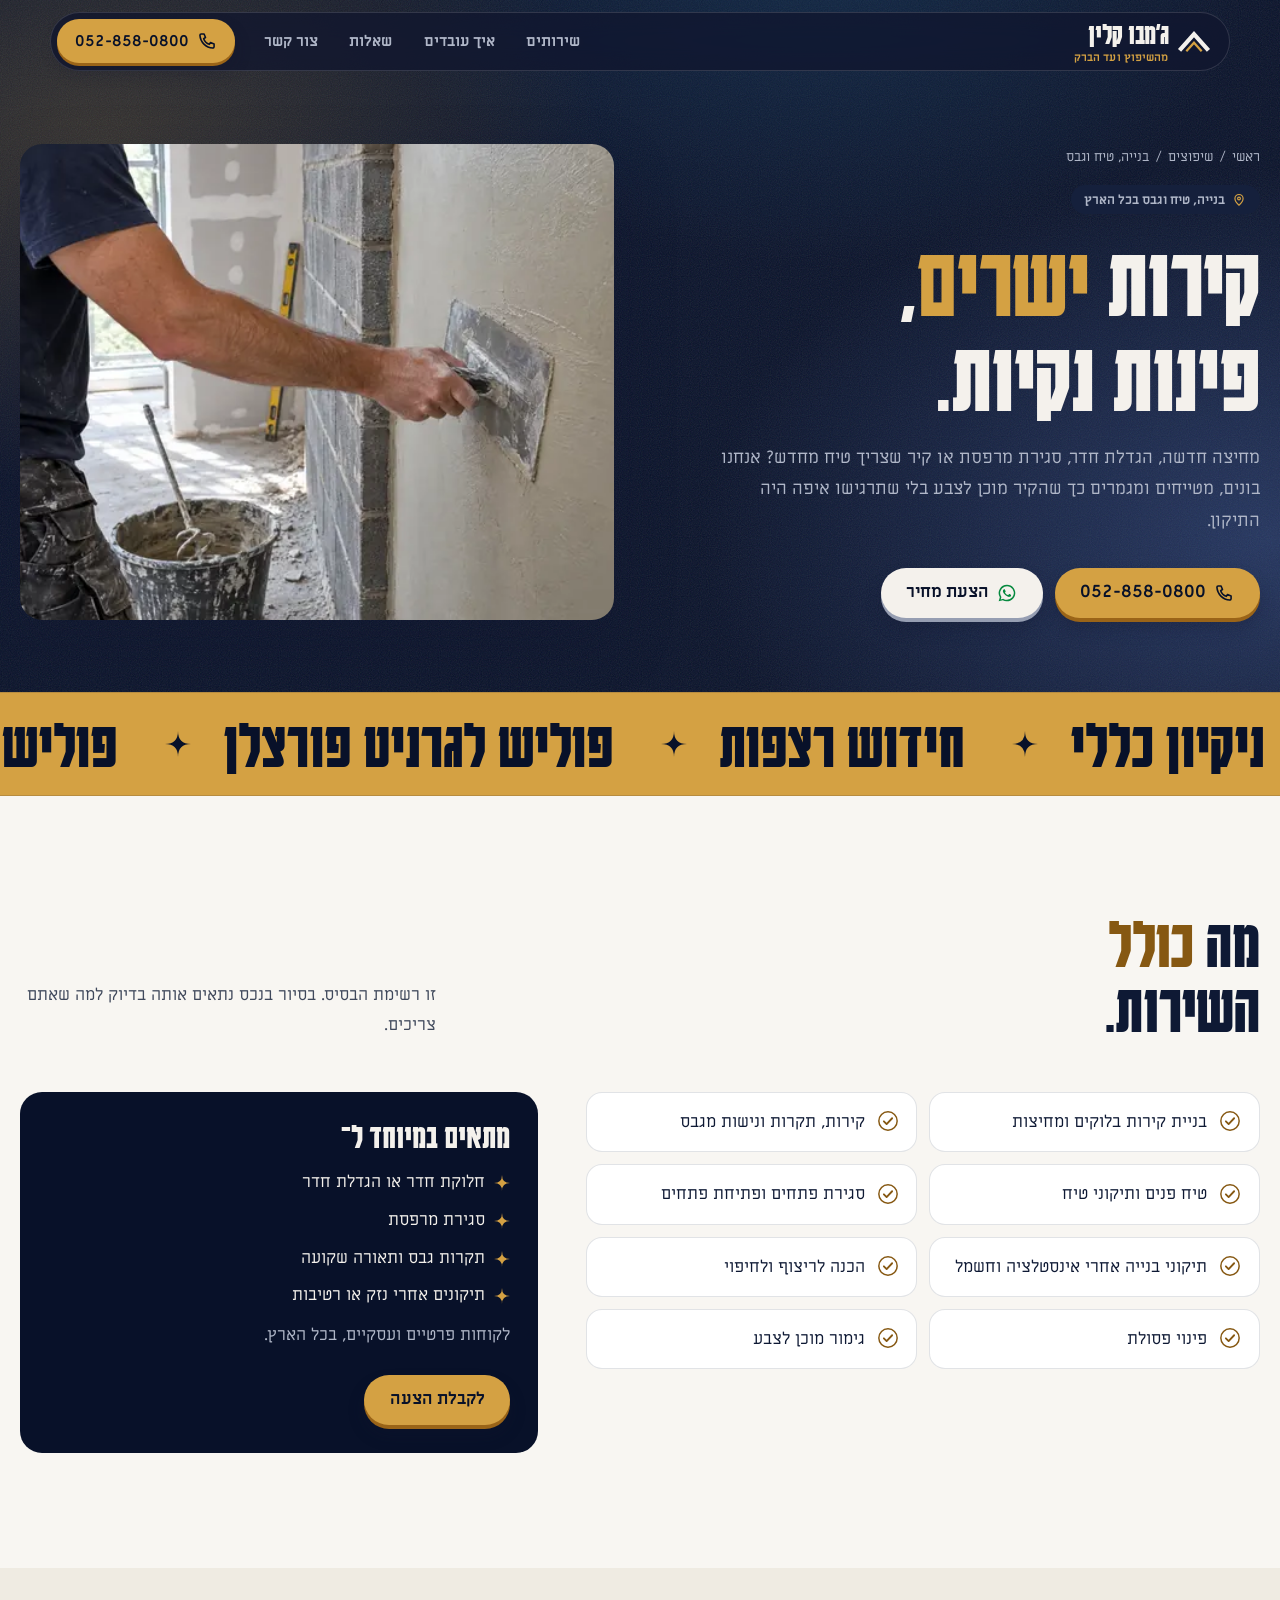
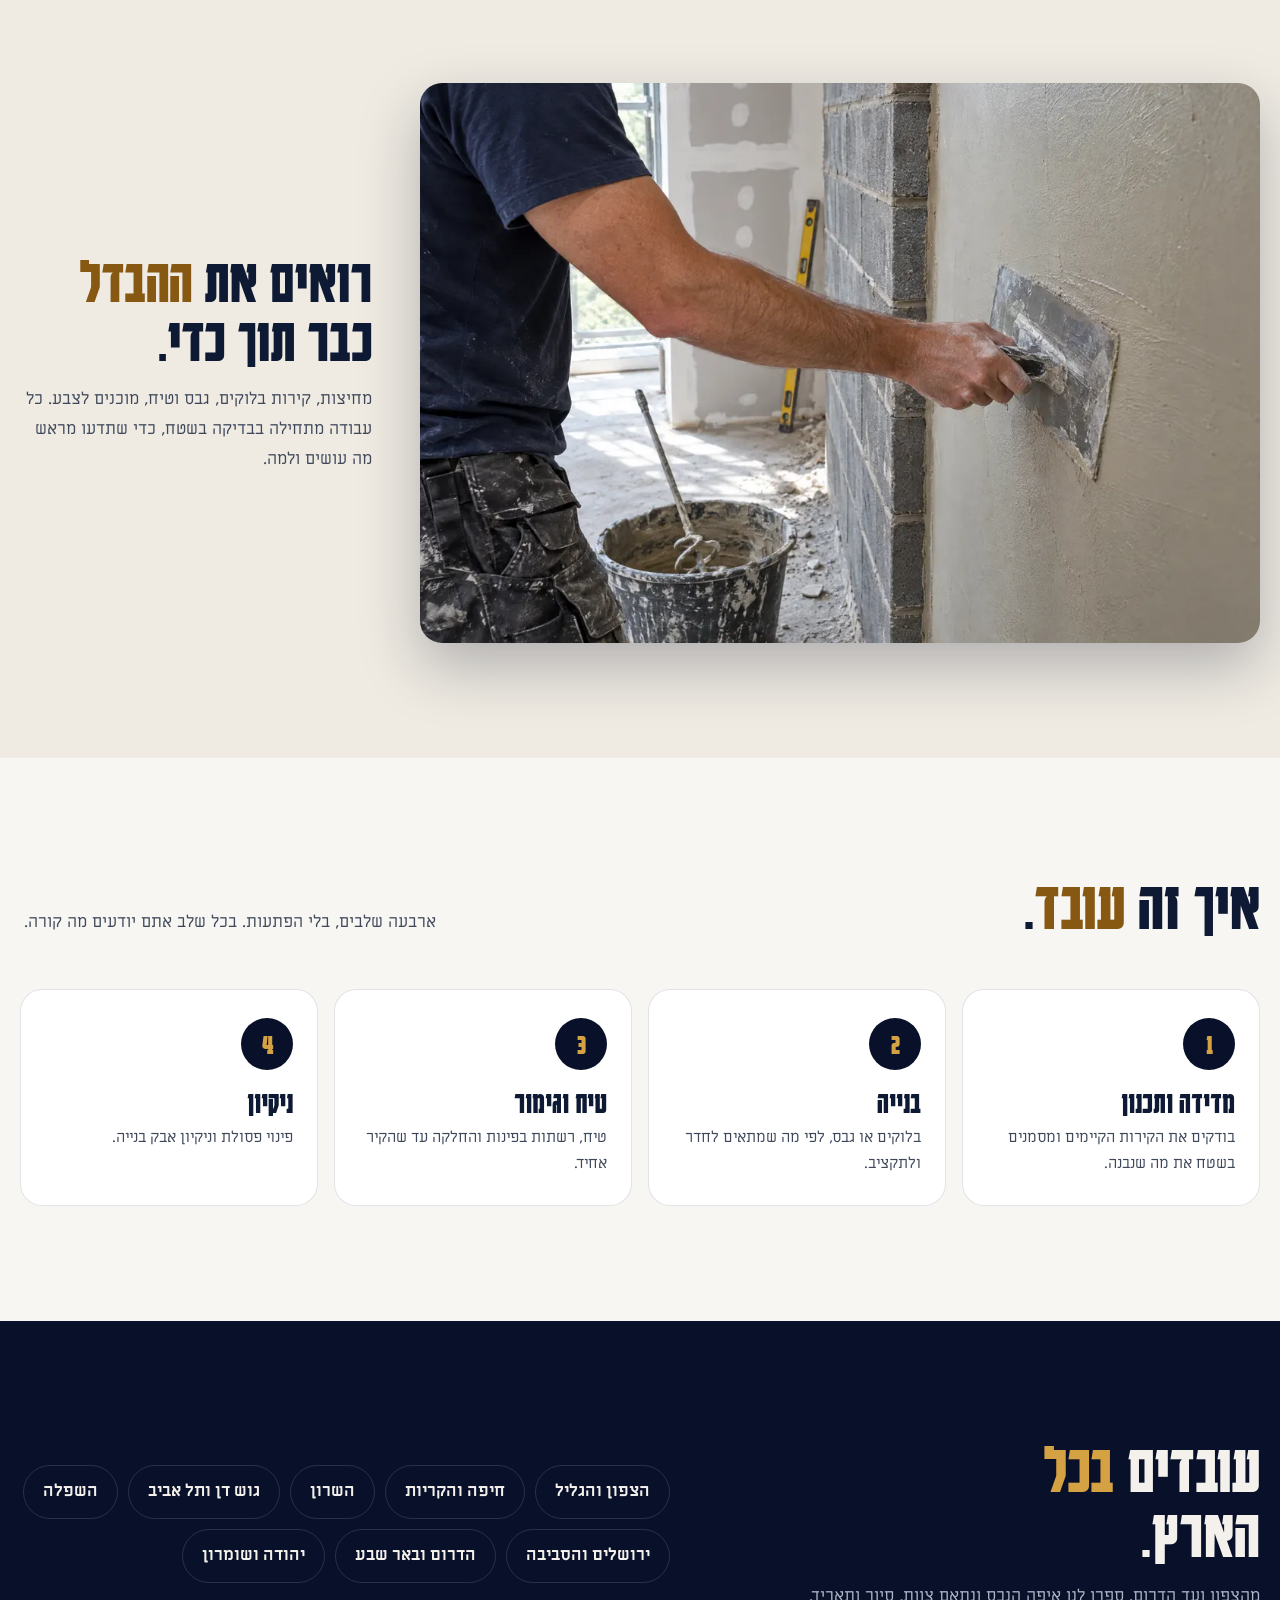
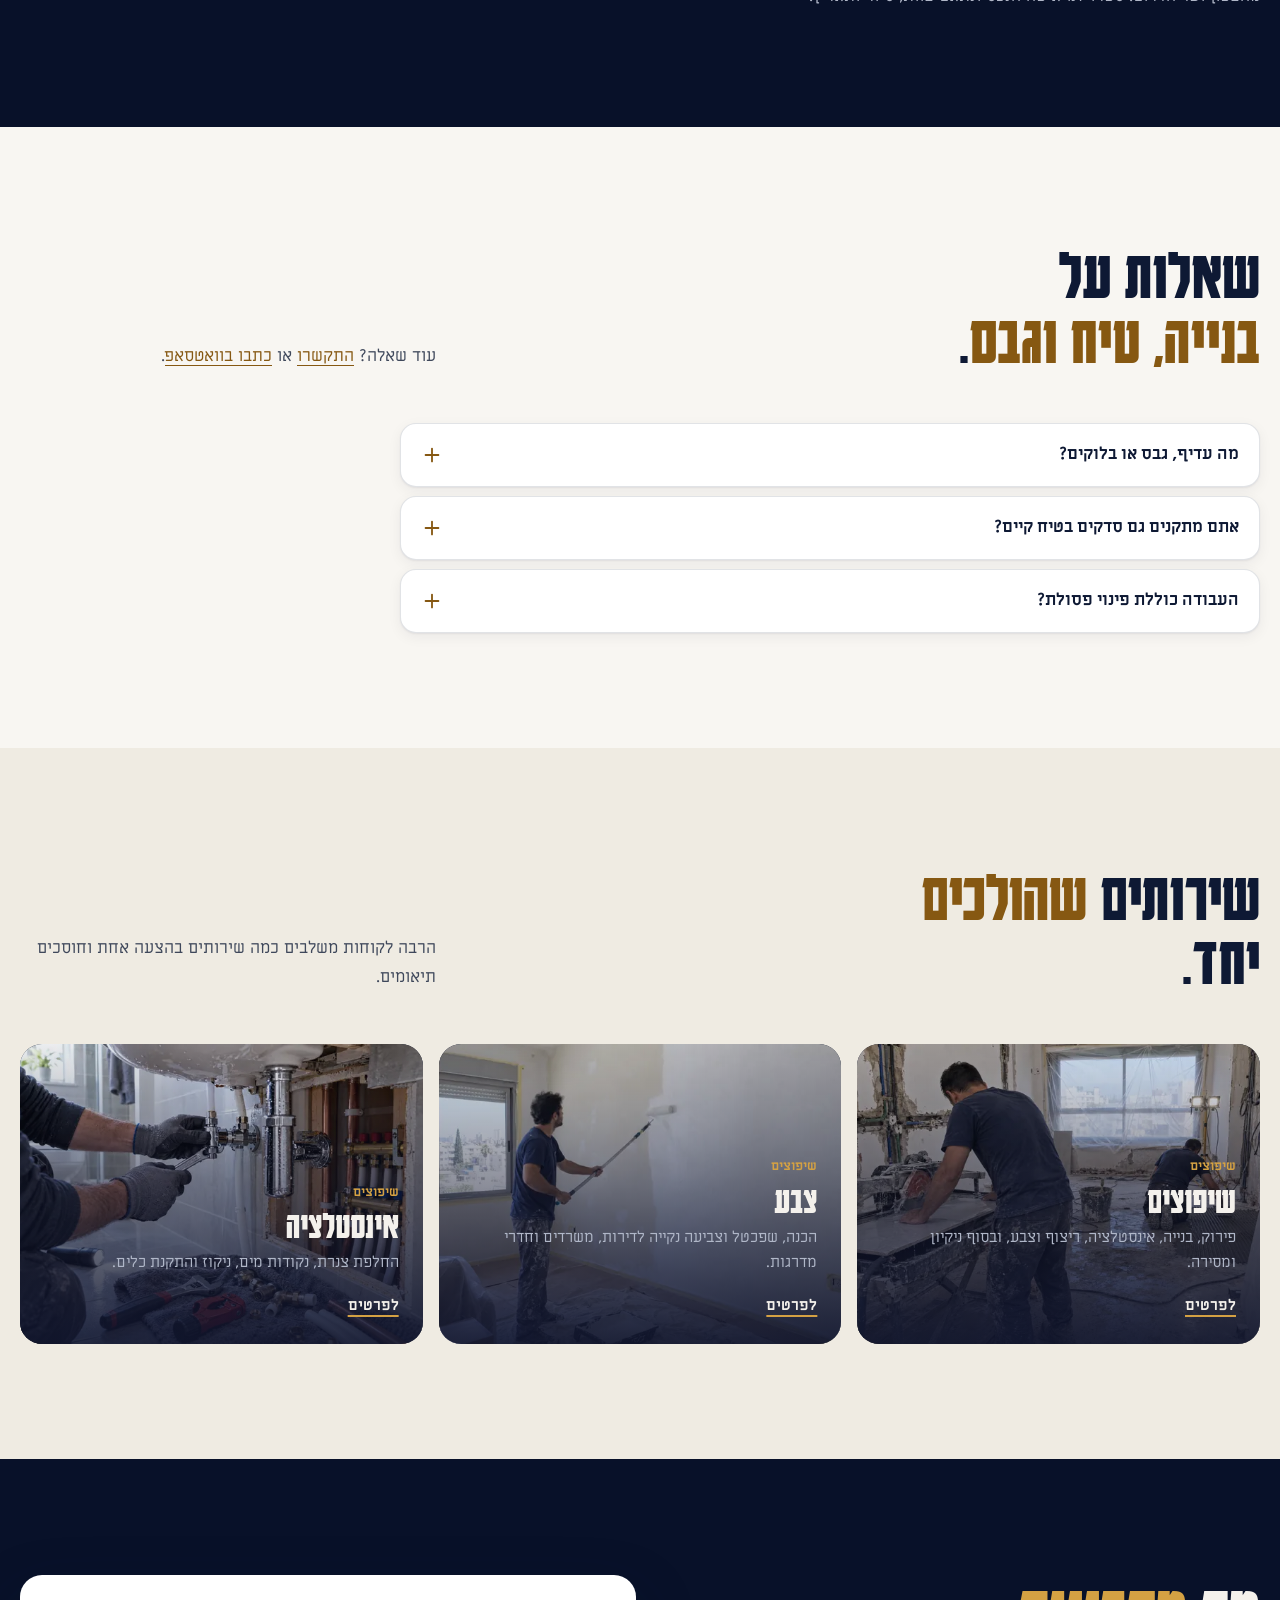
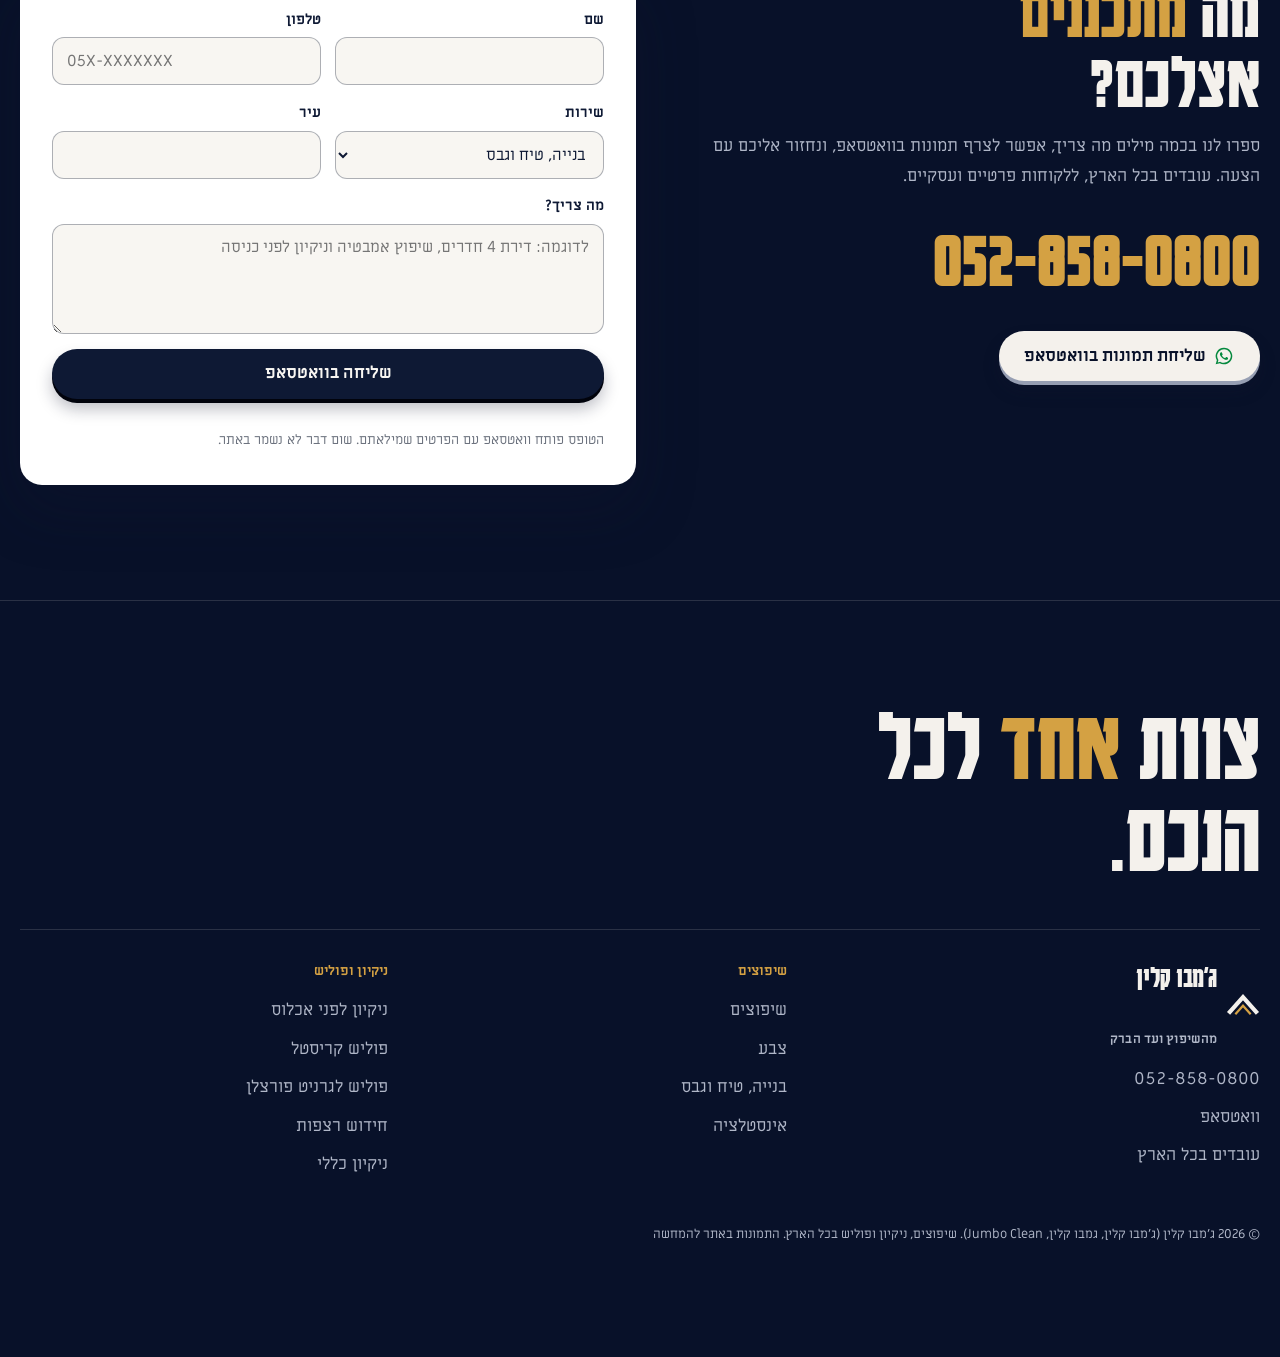
==== commit 507e3c5c: "feat: let every spelling of the name find the site Titles, description, og:site_name, JSON-LD altern" ====
--- a/bniya-vetiach/index.html
+++ b/bniya-vetiach/index.html
@@ -3,15 +3,16 @@
 <head>
 <meta charset="utf-8">
 <meta name="viewport" content="width=device-width, initial-scale=1">
-<title>בנייה, טיח וגבס לדירות ולמשרדים | ג׳מבו קלין</title>
+<title>בנייה, טיח וגבס לדירות ולמשרדים | ג&#x27;מבו קלין Jumbo Clean</title>
 <meta name="description" content="בניית קירות ומחיצות, עבודות גבס, טיח פנים ותיקוני בנייה בשיפוצים. עבודה ישרה ונקייה בכל הארץ. 052-858-0800">
 <meta name="theme-color" content="#141a33">
 <link rel="canonical" href="https://jumbo-clean.co.il/bniya-vetiach/">
-<meta property="og:title" content="בנייה, טיח וגבס לדירות ולמשרדים | ג׳מבו קלין">
+<meta property="og:title" content="בנייה, טיח וגבס לדירות ולמשרדים | ג&#x27;מבו קלין Jumbo Clean">
 <meta property="og:description" content="בניית קירות ומחיצות, עבודות גבס, טיח פנים ותיקוני בנייה בשיפוצים. עבודה ישרה ונקייה בכל הארץ. 052-858-0800">
 <meta property="og:image" content="https://jumbo-clean.co.il/assets/og.jpg">
 <meta property="og:url" content="https://jumbo-clean.co.il/bniya-vetiach/">
 <meta property="og:type" content="website">
+<meta property="og:site_name" content="ג'מבו קלין Jumbo Clean">
 <meta property="og:locale" content="he_IL">
 <meta name="twitter:card" content="summary_large_image">
 <link rel="icon" href="data:image/svg+xml,%3Csvg xmlns='http://www.w3.org/2000/svg' viewBox='0 0 40 40'%3E%3Cpath d='M4 30 L20 12 L36 30' fill='none' stroke='%231b2552' stroke-width='6'/%3E%3Cpath d='M12 31 L20 22 L28 31' fill='none' stroke='%23c9962e' stroke-width='3.5'/%3E%3Cpath d='M33 2 Q33 9 40 9 Q33 9 33 16 Q33 9 26 9 Q33 9 33 2Z' fill='%23c9962e'/%3E%3C/svg%3E">
@@ -21,7 +22,7 @@
 <link href="https://fonts.googleapis.com/css2?family=Karantina:wght@400;700&family=Miriam+Libre:wght@400;700&display=swap" rel="stylesheet">
 <link rel="stylesheet" href="../site.css">
 <script>document.documentElement.classList.add('js')</script>
-<script type="application/ld+json">{"@context": "https://schema.org", "@graph": [{"@type": "Service", "name": "בנייה, טיח וגבס", "serviceType": "בנייה, טיח וגבס", "description": "בניית קירות ומחיצות, עבודות גבס, טיח פנים ותיקוני בנייה בשיפוצים. עבודה ישרה ונקייה בכל הארץ. 052-858-0800", "url": "https://jumbo-clean.co.il/bniya-vetiach/", "provider": {"@id": "https://jumbo-clean.co.il/#business"}, "areaServed": {"@type": "Country", "name": "ישראל"}, "image": "https://jumbo-clean.co.il/assets/img/plaster-1200.webp"}, {"@type": "HomeAndConstructionBusiness", "@id": "https://jumbo-clean.co.il/#business", "name": "ג׳מבו קלין", "alternateName": "Jumbo Clean", "url": "https://jumbo-clean.co.il/", "telephone": "+972-52-858-0800", "image": "https://jumbo-clean.co.il/assets/og.jpg", "logo": "https://jumbo-clean.co.il/assets/logo-480.webp", "description": "שיפוצים לדירות ולמשרדים: צבע, בנייה וטיח ואינסטלציה, וגם ניקיון לפני אכלוס, פוליש קריסטל, פוליש לגרניט פורצלן וחידוש רצפות. בכל הארץ.", "areaServed": {"@type": "Country", "name": "ישראל"}, "knowsLanguage": "he"}, {"@type": "FAQPage", "mainEntity": [{"@type": "Question", "name": "מה עדיף, גבס או בלוקים?", "acceptedAnswer": {"@type": "Answer", "text": "גבס מהיר, קל ונוח להעברת חשמל. בלוקים חזקים יותר ומבודדים יותר רעש. נמליץ לפי המקום והשימוש."}}, {"@type": "Question", "name": "אתם מתקנים גם סדקים בטיח קיים?", "acceptedAnswer": {"@type": "Answer", "text": "כן. פותחים את הסדק, ממלאים, מניחים רשת במידת הצורך ומחליקים מחדש."}}, {"@type": "Question", "name": "העבודה כוללת פינוי פסולת?", "acceptedAnswer": {"@type": "Answer", "text": "כן, פינוי הפסולת הוא חלק מהעבודה."}}]}, {"@type": "BreadcrumbList", "itemListElement": [{"@type": "ListItem", "position": 1, "name": "ראשי", "item": "https://jumbo-clean.co.il/"}, {"@type": "ListItem", "position": 2, "name": "בנייה, טיח וגבס", "item": "https://jumbo-clean.co.il/bniya-vetiach/"}]}]}</script>
+<script type="application/ld+json">{"@context": "https://schema.org", "@graph": [{"@type": "Service", "name": "בנייה, טיח וגבס", "serviceType": "בנייה, טיח וגבס", "description": "בניית קירות ומחיצות, עבודות גבס, טיח פנים ותיקוני בנייה בשיפוצים. עבודה ישרה ונקייה בכל הארץ. 052-858-0800", "url": "https://jumbo-clean.co.il/bniya-vetiach/", "provider": {"@id": "https://jumbo-clean.co.il/#business"}, "areaServed": {"@type": "Country", "name": "ישראל"}, "image": "https://jumbo-clean.co.il/assets/img/plaster-1200.webp"}, {"@type": "HomeAndConstructionBusiness", "@id": "https://jumbo-clean.co.il/#business", "name": "ג׳מבו קלין", "alternateName": ["Jumbo Clean", "ג'מבו קלין", "גמבו קלין", "ג'מבו קלין שיפוצים", "ג׳מבו קלין שיפוצים"], "url": "https://jumbo-clean.co.il/", "telephone": "+972-52-858-0800", "image": "https://jumbo-clean.co.il/assets/og.jpg", "logo": "https://jumbo-clean.co.il/assets/logo-480.webp", "description": "שיפוצים לדירות ולמשרדים: צבע, בנייה וטיח ואינסטלציה, וגם ניקיון לפני אכלוס, פוליש קריסטל, פוליש לגרניט פורצלן וחידוש רצפות. בכל הארץ.", "areaServed": {"@type": "Country", "name": "ישראל"}, "knowsLanguage": "he"}, {"@type": "FAQPage", "mainEntity": [{"@type": "Question", "name": "מה עדיף, גבס או בלוקים?", "acceptedAnswer": {"@type": "Answer", "text": "גבס מהיר, קל ונוח להעברת חשמל. בלוקים חזקים יותר ומבודדים יותר רעש. נמליץ לפי המקום והשימוש."}}, {"@type": "Question", "name": "אתם מתקנים גם סדקים בטיח קיים?", "acceptedAnswer": {"@type": "Answer", "text": "כן. פותחים את הסדק, ממלאים, מניחים רשת במידת הצורך ומחליקים מחדש."}}, {"@type": "Question", "name": "העבודה כוללת פינוי פסולת?", "acceptedAnswer": {"@type": "Answer", "text": "כן, פינוי הפסולת הוא חלק מהעבודה."}}]}, {"@type": "BreadcrumbList", "itemListElement": [{"@type": "ListItem", "position": 1, "name": "ראשי", "item": "https://jumbo-clean.co.il/"}, {"@type": "ListItem", "position": 2, "name": "בנייה, טיח וגבס", "item": "https://jumbo-clean.co.il/bniya-vetiach/"}]}]}</script>
 </head>
 <body>
 <a class="skip" href="#main">דילוג לתוכן</a>
@@ -157,7 +158,7 @@
       <div><h4>שיפוצים</h4><ul><li><a href="../shiputzim/">שיפוצים</a></li><li><a href="../tzeva/">צבע</a></li><li><a href="../bniya-vetiach/">בנייה, טיח וגבס</a></li><li><a href="../instalatzia/">אינסטלציה</a></li></ul></div>
       <div><h4>ניקיון ופוליש</h4><ul><li><a href="../nikayon-lifnei-iklus/">ניקיון לפני אכלוס</a></li><li><a href="../polish-kristal/">פוליש קריסטל</a></li><li><a href="../polish-granit-porselan/">פוליש לגרניט פורצלן</a></li><li><a href="../chidush-ritzpot/">חידוש רצפות</a></li><li><a href="../nikayon-klali/">ניקיון כללי</a></li></ul></div>
     </div>
-    <small>© 2026 ג׳מבו קלין. שיפוצים, ניקיון ופוליש בכל הארץ. התמונות באתר להמחשה</small>
+    <small>© 2026 ג׳מבו קלין (ג'מבו קלין, גמבו קלין, Jumbo Clean). שיפוצים, ניקיון ופוליש בכל הארץ. התמונות באתר להמחשה</small>
   </div>
 </footer>
 <nav class="dock" aria-label="יצירת קשר מהירה">
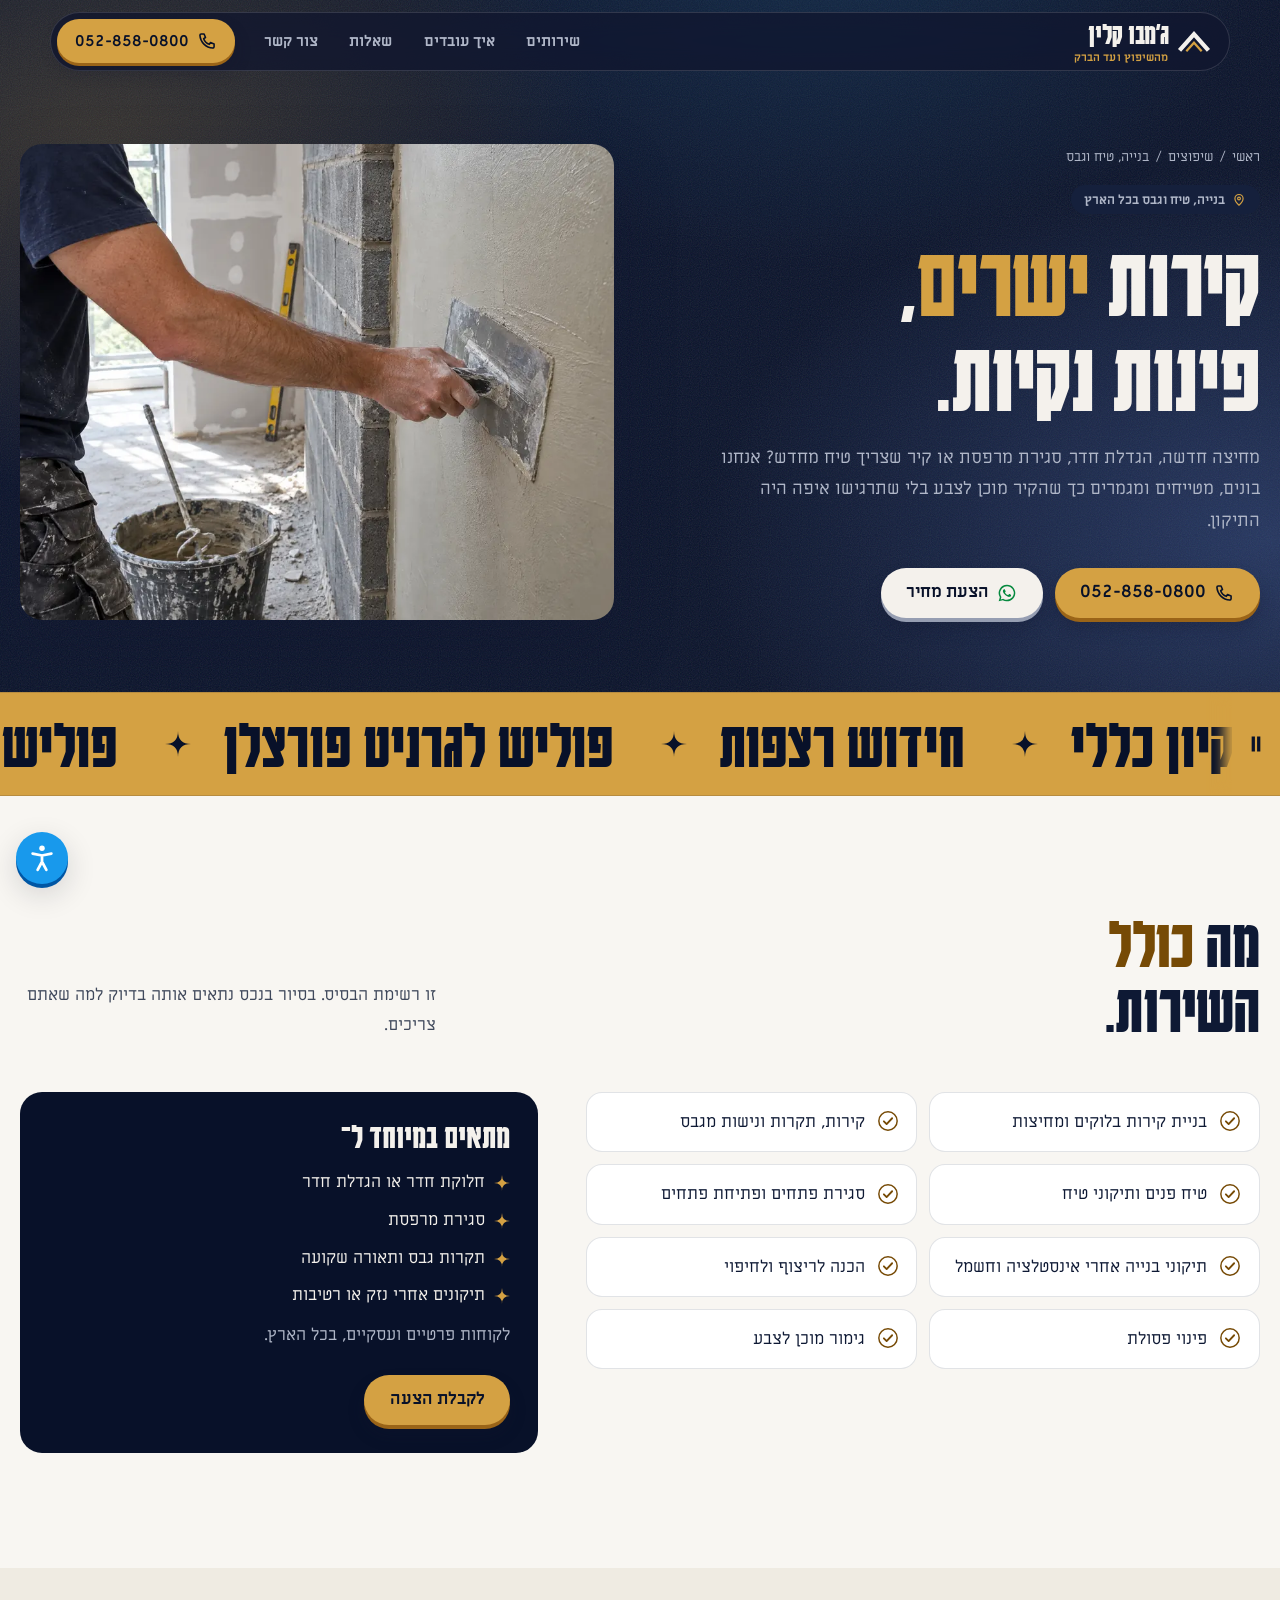
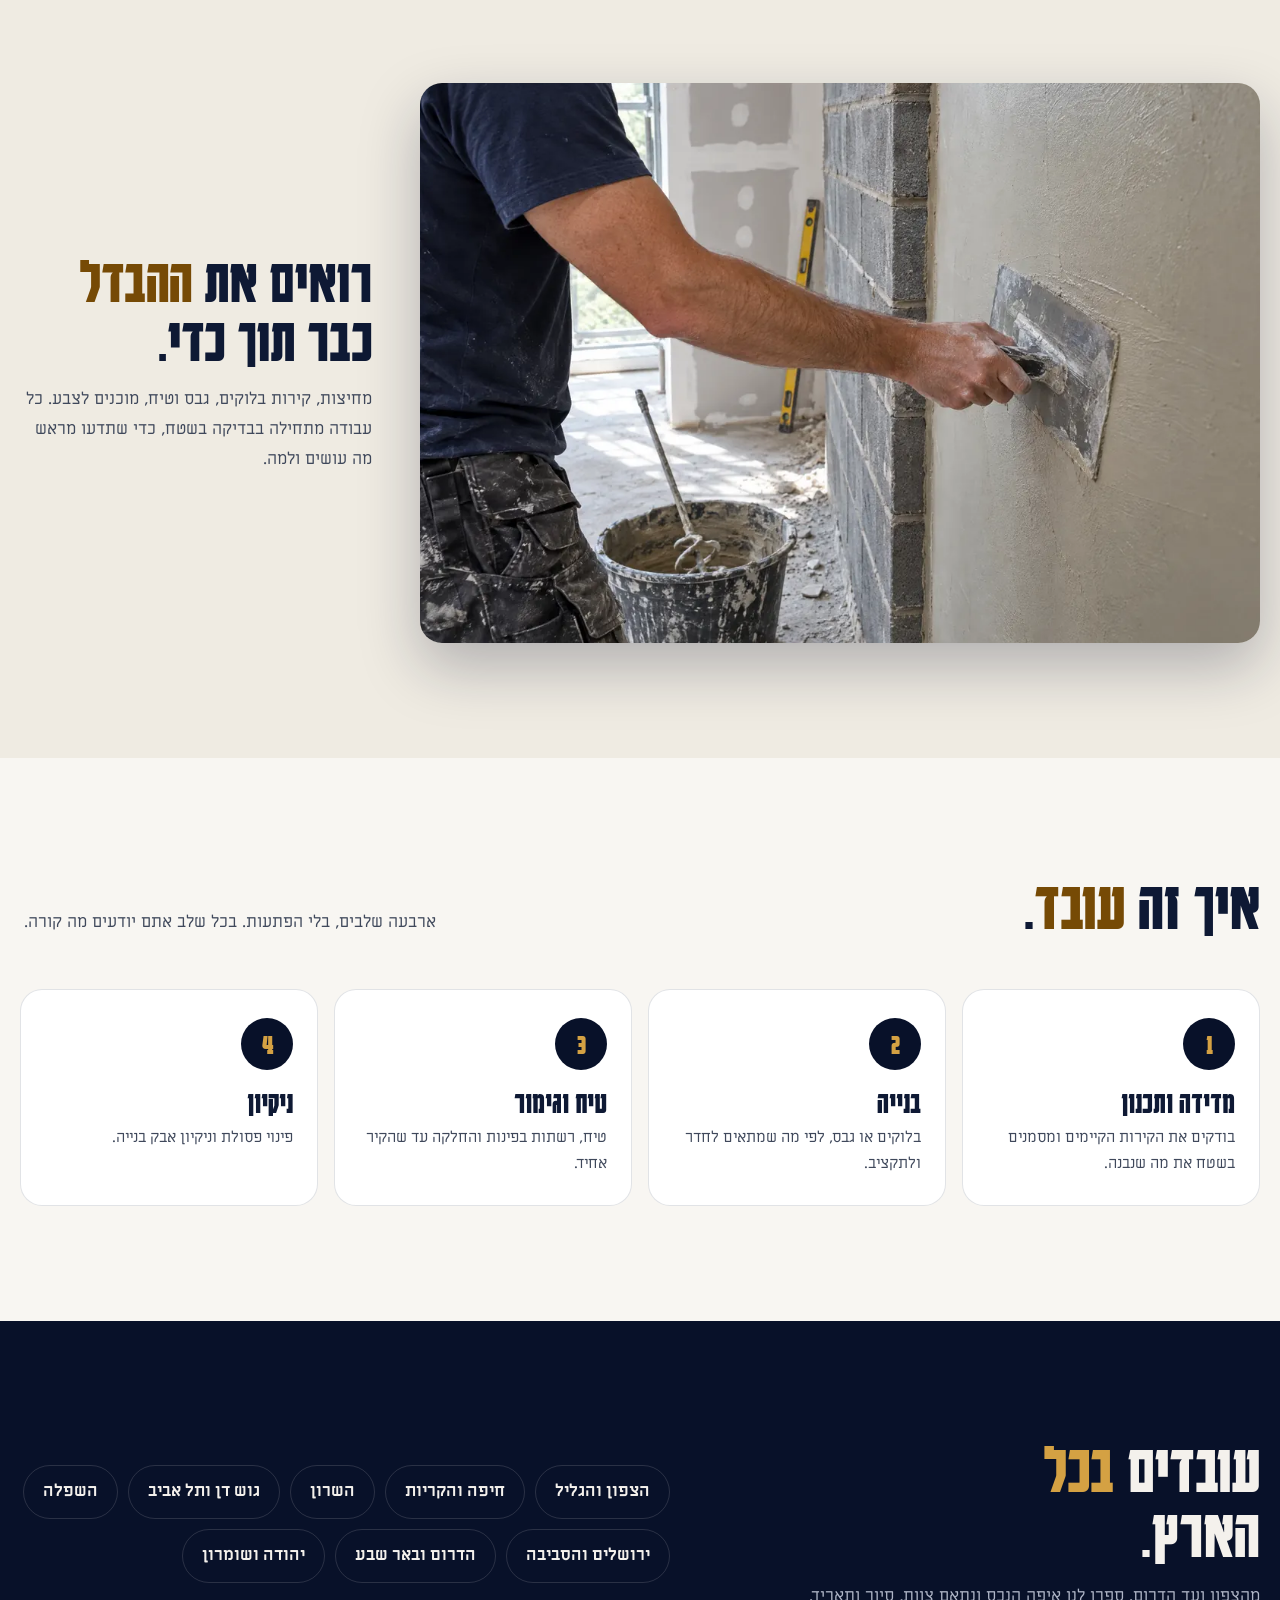
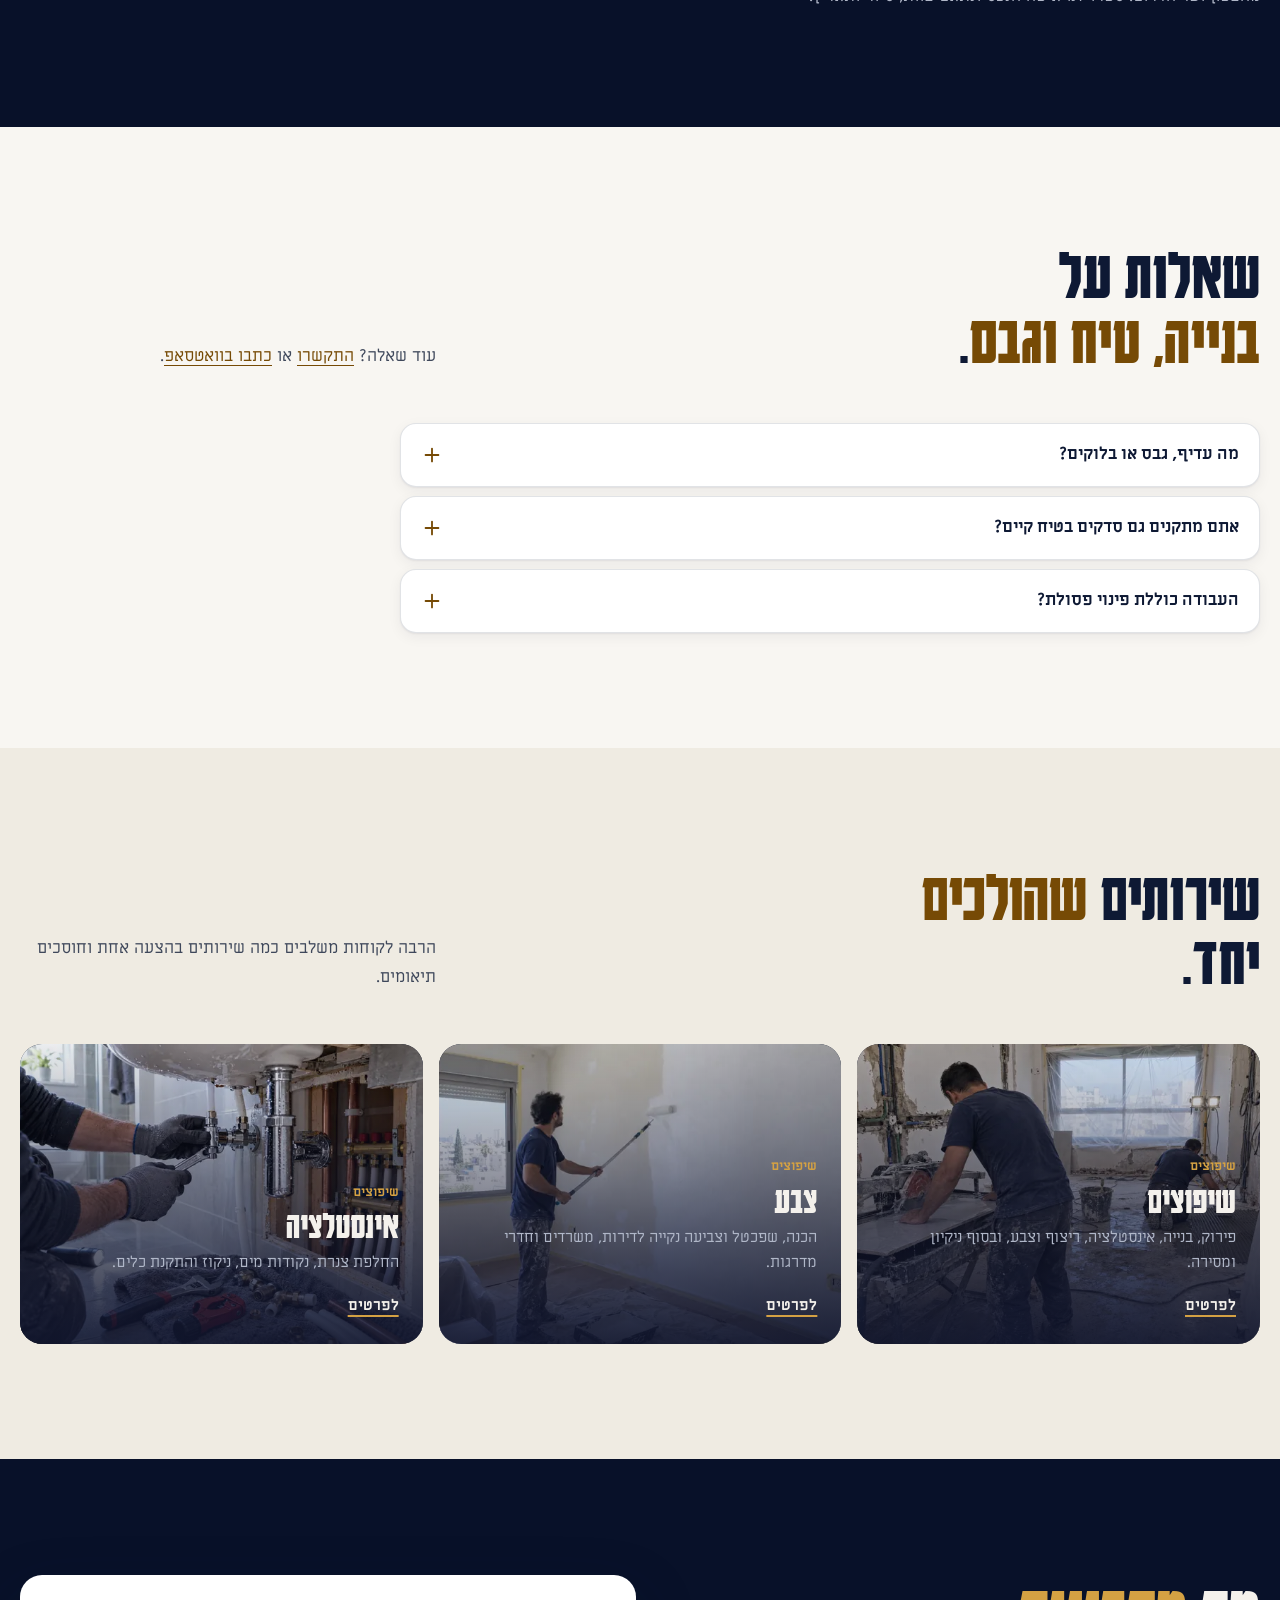
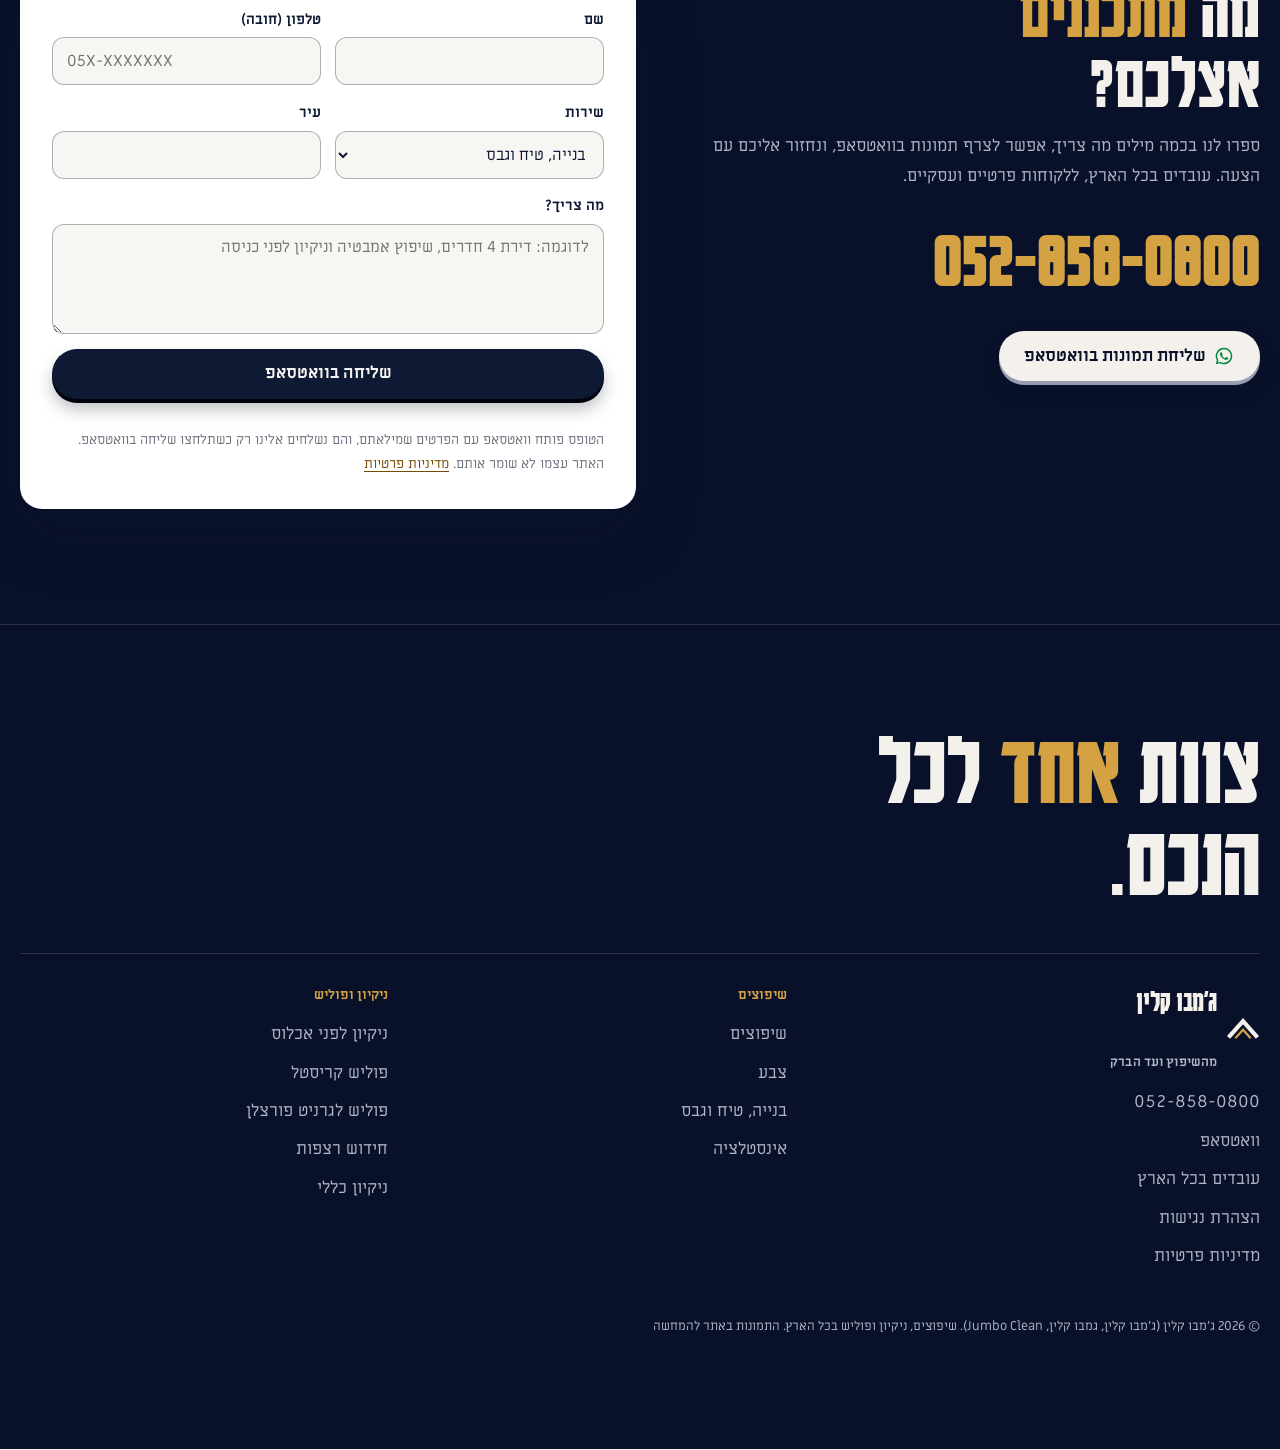
==== commit 9b6f4f52: "feat: accessibility per IS 5568, an accessibility statement and a privacy page - Accessibility panel" ====
--- a/bniya-vetiach/index.html
+++ b/bniya-vetiach/index.html
@@ -21,11 +21,11 @@
 <link rel="preconnect" href="https://fonts.gstatic.com" crossorigin>
 <link href="https://fonts.googleapis.com/css2?family=Karantina:wght@400;700&family=Miriam+Libre:wght@400;700&display=swap" rel="stylesheet">
 <link rel="stylesheet" href="../site.css">
-<script>document.documentElement.classList.add('js')</script>
+<script>document.documentElement.classList.add('js');(function(){try{var p=JSON.parse(localStorage.getItem('jc_a11y_v1'));if(!p||p.v!==1)return;var c=document.documentElement.classList;[115,130,150].forEach(function(t){c.toggle('a11y-text-'+t,p.text===t)});[16,20].forEach(function(l){c.toggle('a11y-lines-'+l,p.lines===l)});['high','invert','mono'].forEach(function(k){c.toggle('a11y-contrast-'+k,p.contrast===k)});['links','heads','font','cursor','motion'].forEach(function(k){c.toggle('a11y-'+k,!!p[k])})}catch(e){}})()</script>
 <script type="application/ld+json">{"@context": "https://schema.org", "@graph": [{"@type": "Service", "name": "בנייה, טיח וגבס", "serviceType": "בנייה, טיח וגבס", "description": "בניית קירות ומחיצות, עבודות גבס, טיח פנים ותיקוני בנייה בשיפוצים. עבודה ישרה ונקייה בכל הארץ. 052-858-0800", "url": "https://jumbo-clean.co.il/bniya-vetiach/", "provider": {"@id": "https://jumbo-clean.co.il/#business"}, "areaServed": {"@type": "Country", "name": "ישראל"}, "image": "https://jumbo-clean.co.il/assets/img/plaster-1200.webp"}, {"@type": "HomeAndConstructionBusiness", "@id": "https://jumbo-clean.co.il/#business", "name": "ג׳מבו קלין", "alternateName": ["Jumbo Clean", "ג'מבו קלין", "גמבו קלין", "ג'מבו קלין שיפוצים", "ג׳מבו קלין שיפוצים"], "url": "https://jumbo-clean.co.il/", "telephone": "+972-52-858-0800", "image": "https://jumbo-clean.co.il/assets/og.jpg", "logo": "https://jumbo-clean.co.il/assets/logo-480.webp", "description": "שיפוצים לדירות ולמשרדים: צבע, בנייה וטיח ואינסטלציה, וגם ניקיון לפני אכלוס, פוליש קריסטל, פוליש לגרניט פורצלן וחידוש רצפות. בכל הארץ.", "areaServed": {"@type": "Country", "name": "ישראל"}, "knowsLanguage": "he"}, {"@type": "FAQPage", "mainEntity": [{"@type": "Question", "name": "מה עדיף, גבס או בלוקים?", "acceptedAnswer": {"@type": "Answer", "text": "גבס מהיר, קל ונוח להעברת חשמל. בלוקים חזקים יותר ומבודדים יותר רעש. נמליץ לפי המקום והשימוש."}}, {"@type": "Question", "name": "אתם מתקנים גם סדקים בטיח קיים?", "acceptedAnswer": {"@type": "Answer", "text": "כן. פותחים את הסדק, ממלאים, מניחים רשת במידת הצורך ומחליקים מחדש."}}, {"@type": "Question", "name": "העבודה כוללת פינוי פסולת?", "acceptedAnswer": {"@type": "Answer", "text": "כן, פינוי הפסולת הוא חלק מהעבודה."}}]}, {"@type": "BreadcrumbList", "itemListElement": [{"@type": "ListItem", "position": 1, "name": "ראשי", "item": "https://jumbo-clean.co.il/"}, {"@type": "ListItem", "position": 2, "name": "בנייה, טיח וגבס", "item": "https://jumbo-clean.co.il/bniya-vetiach/"}]}]}</script>
 </head>
 <body>
-<a class="skip" href="#main">דילוג לתוכן</a>
+<a class="skip" href="#main">דילוג לתוכן הראשי</a>
 <svg width="0" height="0" style="position:absolute" aria-hidden="true">
 <symbol id="i-phone" viewBox="0 0 24 24"><path fill="none" stroke="currentColor" stroke-width="1.9" stroke-linejoin="round" d="M5 3.5h3.5l1.7 4.3-2.2 1.4a11 11 0 0 0 6.8 6.8l1.4-2.2 4.3 1.7V19a1.5 1.5 0 0 1-1.5 1.5A16.5 16.5 0 0 1 3.5 5 1.5 1.5 0 0 1 5 3.5z"/></symbol>
 <symbol id="i-wa" viewBox="0 0 24 24"><path fill="currentColor" d="M12 2a10 10 0 0 0-8.6 15.1L2 22l5-1.3A10 10 0 1 0 12 2zm0 18.2a8.2 8.2 0 0 1-4.2-1.15l-.3-.18-3 .78.8-2.9-.2-.3A8.2 8.2 0 1 1 12 20.2zm4.5-6.1c-.25-.12-1.46-.72-1.69-.8-.23-.08-.39-.12-.55.12-.16.25-.63.8-.78.97-.14.16-.29.18-.53.06a6.7 6.7 0 0 1-3.3-2.9c-.25-.43.25-.4.71-1.33.08-.16.04-.3-.02-.42-.06-.12-.55-1.33-.76-1.82-.2-.48-.4-.41-.55-.42h-.47a.9.9 0 0 0-.65.3 2.7 2.7 0 0 0-.85 2.02 4.7 4.7 0 0 0 1 2.5 10.8 10.8 0 0 0 4.13 3.65c1.54.66 2.14.72 2.9.6.47-.07 1.46-.6 1.66-1.17.2-.58.2-1.07.15-1.17-.07-.1-.23-.16-.47-.28z"/></symbol>
@@ -45,7 +45,7 @@
     <a class="mark" href="../" aria-label="ג׳מבו קלין, דף הבית"><svg viewBox="0 0 40 28" aria-hidden="true"><use href="#i-roof"/></svg><span class="mark-t"><b>ג׳מבו קלין</b><small>מהשיפוץ ועד הברק</small></span></a>
     <nav class="nav-links" aria-label="ראשי">
       <details><summary>שירותים</summary>
-        <div class="mega"><div class="mega-col"><h4>שיפוצים</h4><a href="../shiputzim/"><b>שיפוצים</b><span>שיפוץ דירה או משרד, מהפירוק ועד המסירה</span></a><a href="../tzeva/"><b>צבע</b><span>צביעת דירות, משרדים וחדרי מדרגות</span></a><a href="../bniya-vetiach/" aria-current="page"><b>בנייה, טיח וגבס</b><span>קירות, מחיצות, טיח ותיקוני בנייה</span></a><a href="../instalatzia/"><b>אינסטלציה</b><span>צנרת, נקודות מים וניקוז בשיפוץ</span></a></div><div class="mega-col"><h4>ניקיון ופוליש</h4><a href="../nikayon-lifnei-iklus/"><b>ניקיון לפני אכלוס</b><span>דירה חדשה או אחרי שיפוץ, מוכנה לכניסה</span></a><a href="../polish-kristal/"><b>פוליש קריסטל</b><span>ברק עמוק לשיש וטראצו</span></a><a href="../polish-granit-porselan/"><b>פוליש לגרניט פורצלן</b><span>ניקוי עומק וברק לאריחי פורצלן</span></a><a href="../chidush-ritzpot/"><b>חידוש רצפות</b><span>ליטוש וחידוש לטראצו ושיש ישנים</span></a><a href="../nikayon-klali/"><b>ניקיון כללי</b><span>ניקיון יסודי לבתים ולמשרדים</span></a></div></div>
+        <div class="mega"><div class="mega-col"><p class="menu-h">שיפוצים</p><a href="../shiputzim/"><b>שיפוצים</b><span>שיפוץ דירה או משרד, מהפירוק ועד המסירה</span></a><a href="../tzeva/"><b>צבע</b><span>צביעת דירות, משרדים וחדרי מדרגות</span></a><a href="../bniya-vetiach/" aria-current="page"><b>בנייה, טיח וגבס</b><span>קירות, מחיצות, טיח ותיקוני בנייה</span></a><a href="../instalatzia/"><b>אינסטלציה</b><span>צנרת, נקודות מים וניקוז בשיפוץ</span></a></div><div class="mega-col"><p class="menu-h">ניקיון ופוליש</p><a href="../nikayon-lifnei-iklus/"><b>ניקיון לפני אכלוס</b><span>דירה חדשה או אחרי שיפוץ, מוכנה לכניסה</span></a><a href="../polish-kristal/"><b>פוליש קריסטל</b><span>ברק עמוק לשיש וטראצו</span></a><a href="../polish-granit-porselan/"><b>פוליש לגרניט פורצלן</b><span>ניקוי עומק וברק לאריחי פורצלן</span></a><a href="../chidush-ritzpot/"><b>חידוש רצפות</b><span>ליטוש וחידוש לטראצו ושיש ישנים</span></a><a href="../nikayon-klali/"><b>ניקיון כללי</b><span>ניקיון יסודי לבתים ולמשרדים</span></a></div></div>
       </details>
       <a href="../#process">איך עובדים</a>
       <a href="../#faq">שאלות</a>
@@ -55,12 +55,12 @@
     <a class="btn btn-gold btn-call" href="tel:0528580800" aria-label="התקשרו 052-858-0800"><svg aria-hidden="true"><use href="#i-phone"/></svg><span class="num">052-858-0800</span></a>
   </div>
 </header>
-<div class="sheet" id="sheet" role="dialog" aria-label="תפריט">
+<div class="sheet" id="sheet" role="dialog" aria-modal="true" aria-label="תפריט" hidden>
   <button class="icon-btn sheet-close" type="button" data-sheet><svg aria-hidden="true"><use href="#i-x"/></svg><span class="sr">סגירה</span></button>
-  <h4>שירותים</h4><a href="../shiputzim/">שיפוצים</a><a href="../tzeva/">צבע</a><a href="../bniya-vetiach/">בנייה, טיח וגבס</a><a href="../instalatzia/">אינסטלציה</a><a href="../nikayon-lifnei-iklus/">ניקיון לפני אכלוס</a><a href="../polish-kristal/">פוליש קריסטל</a><a href="../polish-granit-porselan/">פוליש לגרניט פורצלן</a><a href="../chidush-ritzpot/">חידוש רצפות</a><a href="../nikayon-klali/">ניקיון כללי</a>
-  <h4>עוד</h4><a href="../#process">איך עובדים</a><a href="../#faq">שאלות</a><a href="#contact">צור קשר</a>
+  <p class="menu-h">שירותים</p><a href="../shiputzim/">שיפוצים</a><a href="../tzeva/">צבע</a><a href="../bniya-vetiach/">בנייה, טיח וגבס</a><a href="../instalatzia/">אינסטלציה</a><a href="../nikayon-lifnei-iklus/">ניקיון לפני אכלוס</a><a href="../polish-kristal/">פוליש קריסטל</a><a href="../polish-granit-porselan/">פוליש לגרניט פורצלן</a><a href="../chidush-ritzpot/">חידוש רצפות</a><a href="../nikayon-klali/">ניקיון כללי</a>
+  <p class="menu-h">עוד</p><a href="../#process">איך עובדים</a><a href="../#faq">שאלות</a><a href="#contact">צור קשר</a>
 </div>
-<main id="main">
+<main id="main" tabindex="-1">
 <section class="s-hero night">
   <div class="grainient" aria-hidden="true"></div>
   <div class="wrap s-hero-grid">
@@ -77,7 +77,8 @@
     <div class="s-photo"><img src="../assets/img/plaster-1200.webp" srcset="../assets/img/plaster-640.webp 640w, ../assets/img/plaster-1200.webp 1200w, ../assets/img/plaster-1800.webp 1800w" sizes="(max-width: 900px) 100vw, 50vw" width="1800" height="1196" alt="בנייה, טיח וגבס" fetchpriority="high"></div>
   </div>
 </section>
-<div class="marquee" aria-label="השירותים שלנו">
+<div class="marquee" role="region" aria-label="השירותים שלנו">
+  <button class="marquee-pause" type="button" aria-pressed="false"><span class="sr">עצירת הפס הנע</span><svg class="i-pause" aria-hidden="true" viewBox="0 0 24 24"><path d="M8 5h3v14H8zM13 5h3v14h-3z" fill="currentColor"/></svg><svg class="i-play" aria-hidden="true" viewBox="0 0 24 24"><path d="M16 5L5 12l11 7z" fill="currentColor"/></svg></button>
   <div class="marquee-track"><div><a href="../shiputzim/">שיפוצים<svg aria-hidden="true"><use href="#i-spark"/></svg></a><a href="../tzeva/">צבע<svg aria-hidden="true"><use href="#i-spark"/></svg></a><a href="../bniya-vetiach/">בנייה, טיח וגבס<svg aria-hidden="true"><use href="#i-spark"/></svg></a><a href="../instalatzia/">אינסטלציה<svg aria-hidden="true"><use href="#i-spark"/></svg></a><a href="../nikayon-lifnei-iklus/">ניקיון לפני אכלוס<svg aria-hidden="true"><use href="#i-spark"/></svg></a><a href="../polish-kristal/">פוליש קריסטל<svg aria-hidden="true"><use href="#i-spark"/></svg></a><a href="../polish-granit-porselan/">פוליש לגרניט פורצלן<svg aria-hidden="true"><use href="#i-spark"/></svg></a><a href="../chidush-ritzpot/">חידוש רצפות<svg aria-hidden="true"><use href="#i-spark"/></svg></a><a href="../nikayon-klali/">ניקיון כללי<svg aria-hidden="true"><use href="#i-spark"/></svg></a></div><div aria-hidden="true"><a tabindex="-1" href="../shiputzim/">שיפוצים<svg aria-hidden="true"><use href="#i-spark"/></svg></a><a tabindex="-1" href="../tzeva/">צבע<svg aria-hidden="true"><use href="#i-spark"/></svg></a><a tabindex="-1" href="../bniya-vetiach/">בנייה, טיח וגבס<svg aria-hidden="true"><use href="#i-spark"/></svg></a><a tabindex="-1" href="../instalatzia/">אינסטלציה<svg aria-hidden="true"><use href="#i-spark"/></svg></a><a tabindex="-1" href="../nikayon-lifnei-iklus/">ניקיון לפני אכלוס<svg aria-hidden="true"><use href="#i-spark"/></svg></a><a tabindex="-1" href="../polish-kristal/">פוליש קריסטל<svg aria-hidden="true"><use href="#i-spark"/></svg></a><a tabindex="-1" href="../polish-granit-porselan/">פוליש לגרניט פורצלן<svg aria-hidden="true"><use href="#i-spark"/></svg></a><a tabindex="-1" href="../chidush-ritzpot/">חידוש רצפות<svg aria-hidden="true"><use href="#i-spark"/></svg></a><a tabindex="-1" href="../nikayon-klali/">ניקיון כללי<svg aria-hidden="true"><use href="#i-spark"/></svg></a></div></div>
 </div>
 <section class="section paper">
@@ -85,9 +86,9 @@
     <div class="head"><h2 data-split>מה <em>כולל</em><br>השירות.</h2><p class="lead" data-words>זו רשימת הבסיס. בסיור בנכס נתאים אותה בדיוק למה שאתם צריכים.</p></div>
     <div class="incl">
       <ul class="checks"><li data-reveal style="--d:0"><svg aria-hidden="true"><use href="#i-check"/></svg>בניית קירות בלוקים ומחיצות</li><li data-reveal style="--d:1"><svg aria-hidden="true"><use href="#i-check"/></svg>קירות, תקרות ונישות מגבס</li><li data-reveal style="--d:0"><svg aria-hidden="true"><use href="#i-check"/></svg>טיח פנים ותיקוני טיח</li><li data-reveal style="--d:1"><svg aria-hidden="true"><use href="#i-check"/></svg>סגירת פתחים ופתיחת פתחים</li><li data-reveal style="--d:0"><svg aria-hidden="true"><use href="#i-check"/></svg>תיקוני בנייה אחרי אינסטלציה וחשמל</li><li data-reveal style="--d:1"><svg aria-hidden="true"><use href="#i-check"/></svg>הכנה לריצוף ולחיפוי</li><li data-reveal style="--d:0"><svg aria-hidden="true"><use href="#i-check"/></svg>פינוי פסולת</li><li data-reveal style="--d:1"><svg aria-hidden="true"><use href="#i-check"/></svg>גימור מוכן לצבע</li></ul>
-      <aside class="side-card" data-reveal><h3>מתאים במיוחד ל־</h3><ul><li><svg aria-hidden="true"><use href="#i-spark"/></svg>חלוקת חדר או הגדלת חדר</li><li><svg aria-hidden="true"><use href="#i-spark"/></svg>סגירת מרפסת</li><li><svg aria-hidden="true"><use href="#i-spark"/></svg>תקרות גבס ותאורה שקועה</li><li><svg aria-hidden="true"><use href="#i-spark"/></svg>תיקונים אחרי נזק או רטיבות</li></ul>
+      <div class="side-card" data-reveal><h3>מתאים במיוחד ל־</h3><ul><li><svg aria-hidden="true"><use href="#i-spark"/></svg>חלוקת חדר או הגדלת חדר</li><li><svg aria-hidden="true"><use href="#i-spark"/></svg>סגירת מרפסת</li><li><svg aria-hidden="true"><use href="#i-spark"/></svg>תקרות גבס ותאורה שקועה</li><li><svg aria-hidden="true"><use href="#i-spark"/></svg>תיקונים אחרי נזק או רטיבות</li></ul>
         <p>לקוחות פרטיים ועסקיים, בכל הארץ.</p>
-        <div class="cta-row"><a class="btn btn-gold" href="#contact" data-magnet>לקבלת הצעה</a></div></aside>
+        <div class="cta-row"><a class="btn btn-gold" href="#contact" data-magnet>לקבלת הצעה</a></div></div>
     </div>
   </div>
 </section>
@@ -110,7 +111,7 @@
 </section>
 <section class="section paper" id="faq">
   <div class="wrap">
-    <div class="head"><h2 data-split>שאלות על<br><em>בנייה, טיח וגבס</em>.</h2><p>עוד שאלה? <a class="link" href="tel:0528580800">התקשרו</a> או <a class="link" href="https://wa.me/972528580800" target="_blank" rel="noopener">כתבו בוואטסאפ</a>.</p></div>
+    <div class="head"><h2 data-split>שאלות על<br><em>בנייה, טיח וגבס</em>.</h2><p>עוד שאלה? <a class="link" href="tel:0528580800">התקשרו</a> או <a class="link" href="https://wa.me/972528580800" target="_blank" rel="noopener">כתבו בוואטסאפ<span class="sr"> (נפתח בחלון חדש)</span></a>.</p></div>
     <div class="faq"><details data-reveal><summary>מה עדיף, גבס או בלוקים?<svg aria-hidden="true"><use href="#i-plus"/></svg></summary><p>גבס מהיר, קל ונוח להעברת חשמל. בלוקים חזקים יותר ומבודדים יותר רעש. נמליץ לפי המקום והשימוש.</p></details><details data-reveal><summary>אתם מתקנים גם סדקים בטיח קיים?<svg aria-hidden="true"><use href="#i-plus"/></svg></summary><p>כן. פותחים את הסדק, ממלאים, מניחים רשת במידת הצורך ומחליקים מחדש.</p></details><details data-reveal><summary>העבודה כוללת פינוי פסולת?<svg aria-hidden="true"><use href="#i-plus"/></svg></summary><p>כן, פינוי הפסולת הוא חלק מהעבודה.</p></details></div>
   </div>
 </section>
@@ -135,16 +136,16 @@
       <h2 data-split>מה <em>מתכננים</em><br>אצלכם?</h2>
       <p>ספרו לנו בכמה מילים מה צריך, אפשר לצרף תמונות בוואטסאפ, ונחזור אליכם עם הצעה. עובדים בכל הארץ, ללקוחות פרטיים ועסקיים.</p>
       <a class="phone-big num" href="tel:0528580800">052-858-0800</a>
-      <div class="cta-row"><a class="btn btn-ghost" href="https://wa.me/972528580800" target="_blank" rel="noopener"><svg aria-hidden="true"><use href="#i-wa"/></svg>שליחת תמונות בוואטסאפ</a></div>
+      <div class="cta-row"><a class="btn btn-ghost" href="https://wa.me/972528580800" target="_blank" rel="noopener"><svg aria-hidden="true"><use href="#i-wa"/></svg>שליחת תמונות בוואטסאפ<span class="sr"> (נפתח בחלון חדש)</span></a></div>
     </div>
     <form class="form" id="lead" novalidate>
       <label>שם<input name="name" autocomplete="name"></label>
-      <label>טלפון<input name="phone" type="tel" inputmode="tel" autocomplete="tel" required placeholder="05X-XXXXXXX"></label>
+      <label>טלפון (חובה)<input name="phone" type="tel" inputmode="tel" autocomplete="tel" dir="ltr" required aria-required="true" aria-describedby="phone-err" placeholder="05X-XXXXXXX"><span class="err" id="phone-err" role="alert"></span></label>
       <label>שירות<select name="service"><option>שיפוצים</option><option>צבע</option><option selected>בנייה, טיח וגבס</option><option>אינסטלציה</option><option>ניקיון לפני אכלוס</option><option>פוליש קריסטל</option><option>פוליש לגרניט פורצלן</option><option>חידוש רצפות</option><option>ניקיון כללי</option><option>כמה שירותים / לא בטוח</option></select></label>
       <label>עיר<input name="city" autocomplete="address-level2"></label>
       <label class="full">מה צריך?<textarea name="msg" placeholder="לדוגמה: דירת 4 חדרים, שיפוץ אמבטיה וניקיון לפני כניסה"></textarea></label>
       <button class="btn btn-ink" type="submit" data-magnet>שליחה בוואטסאפ</button>
-      <p class="note">הטופס פותח וואטסאפ עם הפרטים שמילאתם. שום דבר לא נשמר באתר.</p>
+      <p class="note">הטופס פותח וואטסאפ עם הפרטים שמילאתם, והם נשלחים אלינו רק כשתלחצו שליחה בוואטסאפ. האתר עצמו לא שומר אותם. <a class="link" href="../privacy/">מדיניות פרטיות</a></p>
     </form>
   </div>
 </section>
@@ -154,17 +155,25 @@
     <p class="statement">צוות <em>אחד</em> לכל הנכס.</p>
     <div class="foot-grid">
       <div><a class="mark" href="../"><svg viewBox="0 0 40 28" aria-hidden="true"><use href="#i-roof"/></svg><span class="mark-t"><b>ג׳מבו קלין</b><small>מהשיפוץ ועד הברק</small></span></a>
-        <ul style="margin-top:1rem"><li><a class="num" href="tel:0528580800">052-858-0800</a></li><li><a href="https://wa.me/972528580800" target="_blank" rel="noopener">וואטסאפ</a></li><li><a href="../#regions">עובדים בכל הארץ</a></li></ul></div>
-      <div><h4>שיפוצים</h4><ul><li><a href="../shiputzim/">שיפוצים</a></li><li><a href="../tzeva/">צבע</a></li><li><a href="../bniya-vetiach/">בנייה, טיח וגבס</a></li><li><a href="../instalatzia/">אינסטלציה</a></li></ul></div>
-      <div><h4>ניקיון ופוליש</h4><ul><li><a href="../nikayon-lifnei-iklus/">ניקיון לפני אכלוס</a></li><li><a href="../polish-kristal/">פוליש קריסטל</a></li><li><a href="../polish-granit-porselan/">פוליש לגרניט פורצלן</a></li><li><a href="../chidush-ritzpot/">חידוש רצפות</a></li><li><a href="../nikayon-klali/">ניקיון כללי</a></li></ul></div>
+        <ul style="margin-top:1rem"><li><a class="num" href="tel:0528580800">052-858-0800</a></li><li><a href="https://wa.me/972528580800" target="_blank" rel="noopener">וואטסאפ<span class="sr"> (נפתח בחלון חדש)</span></a></li><li><a href="../#regions">עובדים בכל הארץ</a></li><li><a href="../hatzharat-negishut/">הצהרת נגישות</a></li><li><a href="../privacy/">מדיניות פרטיות</a></li></ul></div>
+      <div><p class="menu-h">שיפוצים</p><ul><li><a href="../shiputzim/">שיפוצים</a></li><li><a href="../tzeva/">צבע</a></li><li><a href="../bniya-vetiach/">בנייה, טיח וגבס</a></li><li><a href="../instalatzia/">אינסטלציה</a></li></ul></div>
+      <div><p class="menu-h">ניקיון ופוליש</p><ul><li><a href="../nikayon-lifnei-iklus/">ניקיון לפני אכלוס</a></li><li><a href="../polish-kristal/">פוליש קריסטל</a></li><li><a href="../polish-granit-porselan/">פוליש לגרניט פורצלן</a></li><li><a href="../chidush-ritzpot/">חידוש רצפות</a></li><li><a href="../nikayon-klali/">ניקיון כללי</a></li></ul></div>
     </div>
     <small>© 2026 ג׳מבו קלין (ג'מבו קלין, גמבו קלין, Jumbo Clean). שיפוצים, ניקיון ופוליש בכל הארץ. התמונות באתר להמחשה</small>
   </div>
 </footer>
 <nav class="dock" aria-label="יצירת קשר מהירה">
   <a class="btn btn-gold" href="tel:0528580800"><svg aria-hidden="true"><use href="#i-phone"/></svg>התקשרו</a>
-  <a class="btn btn-ghost" href="https://wa.me/972528580800" target="_blank" rel="noopener"><svg aria-hidden="true"><use href="#i-wa"/></svg>וואטסאפ</a>
+  <a class="btn btn-ghost" href="https://wa.me/972528580800" target="_blank" rel="noopener"><svg aria-hidden="true"><use href="#i-wa"/></svg>וואטסאפ<span class="sr"> (נפתח בחלון חדש)</span></a>
 </nav>
+<button class="a11y-trigger" id="a11y-trigger" type="button" aria-expanded="false" aria-controls="a11y-panel" aria-keyshortcuts="Alt+A"><svg aria-hidden="true" viewBox="0 0 24 24"><circle cx="12" cy="4.2" r="2.2" fill="currentColor"/><path fill="none" stroke="currentColor" stroke-width="2.2" stroke-linecap="round" stroke-linejoin="round" d="M4.5 8.5l7.5 1.5 7.5-1.5M12 10v5m0 0l-3.5 6.5M12 15l3.5 6.5"/></svg><span class="sr">תפריט נגישות (Alt+A)</span></button>
+<div class="a11y-panel" id="a11y-panel" role="dialog" aria-modal="true" aria-labelledby="a11y-title" hidden>
+  <div class="a11y-head"><p id="a11y-title">התאמות נגישות</p><button class="icon-btn" type="button" data-a11y-close><svg aria-hidden="true"><use href="#i-x"/></svg><span class="sr">סגירת תפריט נגישות</span></button></div>
+  <div class="a11y-grid"></div>
+  <div class="a11y-foot"><button class="btn btn-line" type="button" data-a11y-reset>איפוס הגדרות</button><a class="link" href="../hatzharat-negishut/">הצהרת נגישות</a></div>
+</div>
+<div class="sr" id="a11y-live" role="status" aria-live="polite"></div>
 <script src="../site.js" defer></script>
+<script src="../a11y.js" defer></script>
 </body>
 </html>
--- a/site.css
+++ b/site.css
@@ -5,7 +5,7 @@
   --border:oklch(22% 0.055 266 / 0.12);--border-hover:oklch(22% 0.055 266 / 0.32);--border-night:oklch(96% 0.008 85 / 0.14);
   --text:oklch(22% 0.055 266);--text-secondary:oklch(40% 0.035 266);--text-tertiary:oklch(55% 0.02 266);
   --on-night:oklch(96% 0.008 85);--on-night-2:oklch(78% 0.025 266);
-  --accent:oklch(74% 0.125 80);--accent-hover:oklch(80% 0.11 85);--accent-ink:oklch(50% 0.10 72);--accent-edge:oklch(55% 0.11 70);--ghost-edge:oklch(70% 0.03 266);--ink-edge:oklch(10% 0.03 266);--wa:oklch(55% 0.15 150);
+  --accent:oklch(74% 0.125 80);--accent-hover:oklch(80% 0.11 85);--accent-ink:oklch(45% 0.095 70);--accent-edge:oklch(55% 0.11 70);--ghost-edge:oklch(70% 0.03 266);--ink-edge:oklch(10% 0.03 266);--wa:oklch(55% 0.15 150);
   --bg-rgb:248 246 242;--night-rgb:17 22 46;--accent-rgb:207 160 64;
   --success:oklch(62% 0.14 150);--error:oklch(58% 0.19 27);--warning:oklch(78% 0.14 75);--focus:oklch(66% 0.16 245);--sheen:oklch(100% 0 0 / 0.7);
 
@@ -51,6 +51,7 @@
 .link{color:var(--accent-ink);text-decoration:underline;text-decoration-thickness:1px;text-underline-offset:.25em;transition:text-underline-offset .18s var(--ease-out)}
 .link:hover{text-underline-offset:.4em}
 .night .link{color:var(--accent)}
+.night .form .link,.night .a11y-panel .link{color:var(--accent-ink)}
 .tag{display:inline-flex;align-items:center;gap:.45rem;padding:.4rem .85rem;border-radius:var(--r-pill);font:700 .8125rem/1.2 var(--font-body);background:var(--surface-alt);color:var(--text-secondary)}
 .tag svg{width:14px;height:14px;color:var(--accent)}
 .night .tag{background:var(--night-2);color:var(--on-night-2)}
@@ -71,7 +72,7 @@
 .nav-links details[open] summary svg{transform:rotate(180deg)}
 .nav-links a[aria-current=page]{color:var(--on-night)}
 .mega{position:absolute;top:calc(100% + 10px);inset-inline:0;margin-inline:auto;width:min(860px,100% - 1.5rem);background:var(--night);border:1px solid var(--border-night);border-radius:var(--r-card);box-shadow:var(--shadow-3);padding:1rem;display:grid;grid-template-columns:1fr 1fr;gap:.25rem 1rem}
-.mega h4{grid-column:span 1;margin:.25rem .75rem .25rem;font:700 .8125rem/1.4 var(--font-body);color:var(--accent)}
+.mega .menu-h{grid-column:span 1;margin:.25rem .75rem .25rem;font:700 .8125rem/1.4 var(--font-body);color:var(--accent)}
 .mega-col{display:grid;align-content:start;gap:.15rem}
 .mega a{display:flex;flex-direction:column;padding:.6rem .75rem;border-radius:14px;text-decoration:none;transition:background-color .18s}
 .mega a:hover,.mega a:focus-visible{background:var(--night-2)}
@@ -85,9 +86,9 @@
   .nav .btn-call span{display:none}
   .nav .btn-call{padding:0;width:44px}
 }
-.sheet{position:fixed;inset:0;z-index:60;background:var(--night);color:var(--on-night);padding:5.5rem 1.25rem 2rem;overflow:auto;display:none}
-.sheet.open{display:block}
-.sheet h4{font:700 .8125rem/1.4 var(--font-body);color:var(--accent);margin:1.25rem 0 .5rem}
+.sheet{position:fixed;inset:0;z-index:60;background:var(--night);color:var(--on-night);padding:5.5rem 1.25rem 2rem;overflow:auto}
+.sheet[hidden]{display:none}
+.sheet .menu-h{font:700 .8125rem/1.4 var(--font-body);color:var(--accent);margin:1.25rem 0 .5rem}
 .sheet a{display:flex;align-items:center;min-height:48px;font-family:var(--font-display);font-size:2rem;text-decoration:none;border-bottom:1px solid var(--border-night)}
 .sheet-close{position:absolute;top:18px;inset-inline-end:1rem}
 .icon-btn{display:inline-grid;place-items:center;width:44px;height:44px;border-radius:50%;border:1px solid var(--border-night);background:transparent;color:var(--on-night);cursor:pointer;transition:background-color .18s}
@@ -130,7 +131,13 @@
 /* ---------- marquee ---------- */
 .marquee{background:var(--accent);color:var(--night);overflow:hidden;border-block:1px solid rgb(var(--night-rgb) / .15)}
 .marquee-track{display:flex;width:max-content;direction:ltr;animation:roll 38s linear infinite}
-.marquee:hover .marquee-track{animation-play-state:paused}
+.marquee{position:relative}
+.marquee:hover .marquee-track,.marquee.paused .marquee-track,.marquee:focus-within .marquee-track{animation-play-state:paused}
+.marquee-pause{position:absolute;inset-block:0;inset-inline-start:0;z-index:2;width:48px;display:grid;place-items:center;border:0;background:var(--accent);color:var(--night);cursor:pointer;box-shadow:-8px 0 12px var(--accent)}
+.marquee-pause:hover{background:var(--accent-hover)}
+.marquee-pause svg{width:22px;height:22px}
+.marquee-pause .i-play,.marquee.paused .marquee-pause .i-pause{display:none}
+.marquee.paused .marquee-pause .i-play{display:block}
 .marquee a{display:inline-flex;align-items:center;gap:2rem;padding:1.1rem 1rem;padding-inline-end:2rem;font:700 clamp(2.4rem,5.5vw,4.2rem)/1 var(--font-display);text-decoration:none;direction:rtl;white-space:nowrap}
 .marquee a:hover{color:var(--surface)}
 .marquee svg{width:26px;height:26px;fill:var(--night)}
@@ -277,7 +284,7 @@
 .foot .statement{font:700 clamp(3rem,8vw,7rem)/.9 var(--font-display);max-width:14ch}
 .foot .statement em{font-style:normal;color:var(--accent)}
 .foot-grid{display:grid;grid-template-columns:1.2fr 1fr 1fr;gap:2rem;margin-top:3rem;padding-top:2rem;border-top:1px solid var(--border-night)}
-.foot h4{margin:0 0 .75rem;font:700 .85rem/1.4 var(--font-body);color:var(--accent)}
+.foot .menu-h{margin:0 0 .75rem;font:700 .85rem/1.4 var(--font-body);color:var(--accent)}
 .foot ul{display:grid;gap:.15rem}
 .foot ul a{display:inline-flex;min-height:36px;align-items:center;text-decoration:none;color:var(--on-night-2);transition:color .18s}
 .foot ul a:hover{color:var(--on-night)}
@@ -295,3 +302,58 @@
   .js [data-split] .w,.js [data-reveal],.js .lead[data-words] .w{opacity:1!important;transform:none!important}
   .marquee{overflow-x:auto}.marquee-track>div+div{display:none}
 }
+
+/* ---------- form errors ---------- */
+.form .err{color:var(--error);font-size:.85rem;font-weight:700;min-height:0}
+.form .err:empty{display:none}
+
+/* ---------- legal pages ---------- */
+.legal-hero{padding-bottom:clamp(2.5rem,5vw,3.5rem)}
+.legal-hero h1{font-size:clamp(3rem,7vw,5.5rem);margin-top:1rem}
+.legal{max-width:52rem}
+.legal h2{font-size:clamp(2rem,3.5vw,2.6rem);margin:2.5rem 0 .75rem}
+.legal p{margin-top:.75rem;color:var(--text-secondary)}
+.legal-list{display:grid;gap:.5rem;margin-top:.75rem;padding-inline-start:1.25rem;list-style:disc;color:var(--text-secondary)}
+.legal-meta{margin-top:2.5rem!important;padding-top:1.25rem;border-top:1px solid var(--border);font-size:.9rem}
+
+/* ---------- accessibility panel ---------- */
+.a11y-trigger{position:fixed;inset-inline-end:16px;bottom:16px;z-index:55;width:52px;height:52px;border-radius:50%;border:0;display:grid;place-items:center;background:var(--focus);color:var(--surface);cursor:pointer;box-shadow:0 4px 0 oklch(45% 0.15 250),var(--shadow-2);transition:transform .12s var(--ease-out)}
+.a11y-trigger:hover{transform:translateY(-1px)}
+.a11y-trigger:active{transform:translateY(3px)}
+.a11y-trigger svg{width:30px;height:30px}
+@media (max-width:760px){.a11y-trigger{bottom:84px;inset-inline-end:12px}}
+.a11y-panel{position:fixed;inset-inline-end:16px;bottom:80px;z-index:70;width:min(380px,100vw - 24px);max-height:calc(100vh - 110px);overflow:auto;padding:1.1rem;border-radius:var(--r-card);background:var(--surface);color:var(--text);box-shadow:var(--shadow-3);border:1px solid var(--border)}
+.a11y-panel[hidden]{display:none}
+@media (max-width:760px){.a11y-panel{inset-inline:12px;bottom:146px;width:auto}}
+.a11y-head{display:flex;justify-content:space-between;align-items:center;margin-bottom:.75rem}
+.a11y-head p{font:700 1.15rem/1.2 var(--font-body)}
+.a11y-head .icon-btn{color:var(--text);border-color:var(--border-hover)}
+.a11y-head .icon-btn:hover{background:var(--surface-alt)}
+.a11y-grid{display:grid;grid-template-columns:1fr 1fr;gap:.5rem}
+.a11y-opt{display:grid;gap:.15rem;min-height:64px;padding:.6rem .75rem;text-align:start;border-radius:14px;border:2px solid var(--border-hover);background:var(--bg);color:var(--text);font:400 .9rem/1.3 var(--font-body);cursor:pointer;transition:border-color .15s,background-color .15s}
+.a11y-opt b{font-weight:700}
+.a11y-opt span{color:var(--text-secondary);font-size:.82rem}
+.a11y-opt:hover{border-color:var(--text)}
+.a11y-opt.on{border-color:var(--focus);background:oklch(66% 0.16 245 / .12)}
+.a11y-foot{display:flex;justify-content:space-between;align-items:center;gap:1rem;margin-top:.9rem}
+.a11y-foot .btn{min-height:44px;padding:0 1rem;font-size:.95rem}
+
+/* preference classes (set on <html> by a11y.js and the head bootstrap) */
+html.a11y-text-115{font-size:115%}
+html.a11y-text-130{font-size:130%}
+html.a11y-text-150{font-size:150%}
+html.a11y-lines-16 body,html.a11y-lines-16 p,html.a11y-lines-16 li{line-height:1.9!important}
+html.a11y-lines-20 body,html.a11y-lines-20 p,html.a11y-lines-20 li{line-height:2.3!important}
+html.a11y-lines-16 h1,html.a11y-lines-16 h2,html.a11y-lines-16 h3,html.a11y-lines-20 h1,html.a11y-lines-20 h2,html.a11y-lines-20 h3{line-height:1.25!important}
+html.a11y-links a:not(.btn){text-decoration:underline!important;text-decoration-thickness:2px!important;outline:2px dashed var(--accent);outline-offset:2px}
+html.a11y-heads h1,html.a11y-heads h2,html.a11y-heads h3{outline:3px solid var(--focus);outline-offset:4px;border-radius:4px}
+html.a11y-font body,html.a11y-font h1,html.a11y-font h2,html.a11y-font h3,html.a11y-font .btn,html.a11y-font .marquee a,html.a11y-font .mark,html.a11y-font .phone-big,html.a11y-font .statement,html.a11y-font input,html.a11y-font select,html.a11y-font textarea,html.a11y-font button{font-family:Arial,"Arial Hebrew",sans-serif!important;letter-spacing:0!important}
+html.a11y-cursor,html.a11y-cursor *{cursor:url("data:image/svg+xml,%3Csvg xmlns='http://www.w3.org/2000/svg' width='48' height='48' viewBox='0 0 48 48'%3E%3Cpath d='M6 4l30 16-13 3-6 13z' fill='black' stroke='white' stroke-width='2.5'/%3E%3C/svg%3E") 4 2,auto!important}
+html.a11y-motion *,html.a11y-motion *::before,html.a11y-motion *::after{animation:none!important;transition:none!important;scroll-behavior:auto!important}
+html.a11y-motion [data-split] .w,html.a11y-motion [data-reveal],html.a11y-motion .lead[data-words] .w{opacity:1!important;transform:none!important}
+html.a11y-contrast-high{--bg:oklch(100% 0 0);--surface:oklch(100% 0 0);--surface-alt:oklch(100% 0 0);--text:oklch(0% 0 0);--text-secondary:oklch(0% 0 0);--text-tertiary:oklch(15% 0 0);--night:oklch(0% 0 0);--night-2:oklch(15% 0 0);--on-night:oklch(100% 0 0);--on-night-2:oklch(100% 0 0);--accent:oklch(88% 0.17 95);--accent-ink:oklch(35% 0.12 260);--border:oklch(0% 0 0 / .6);--border-hover:oklch(0% 0 0)}
+html.a11y-contrast-high .card::before{background:rgb(0 0 0 / .85)}
+html.a11y-contrast-invert :is(.nav,main,footer,.dock,.sheet){filter:invert(1) hue-rotate(180deg)}
+html.a11y-contrast-invert img,html.a11y-contrast-invert image{filter:invert(1) hue-rotate(180deg)}
+html.a11y-contrast-mono :is(.nav,main,footer,.dock,.sheet){filter:grayscale(1)}
+@media print{html[class*="a11y-"] :is(.nav,main,footer){filter:none!important}html[class*="a11y-text-"]{font-size:100%!important}.a11y-trigger,.a11y-panel,.dock,.nav{display:none!important}}
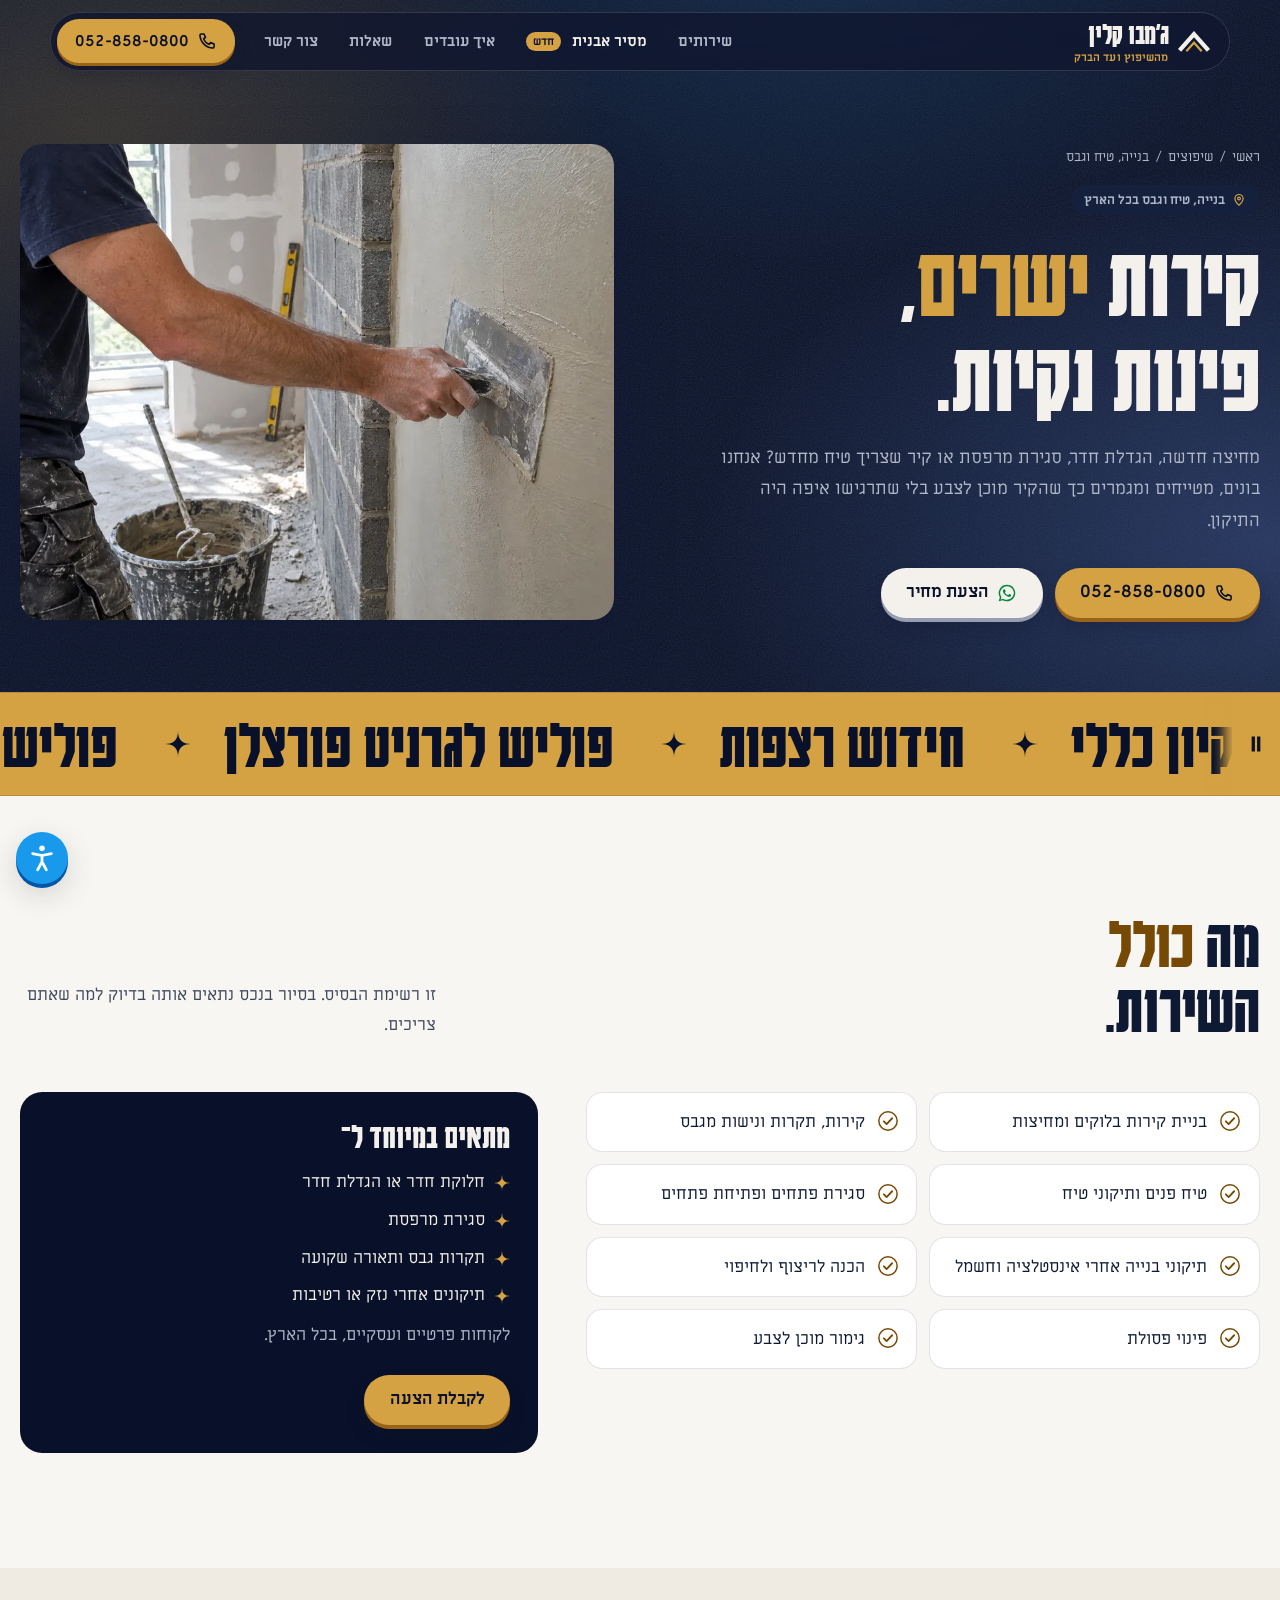
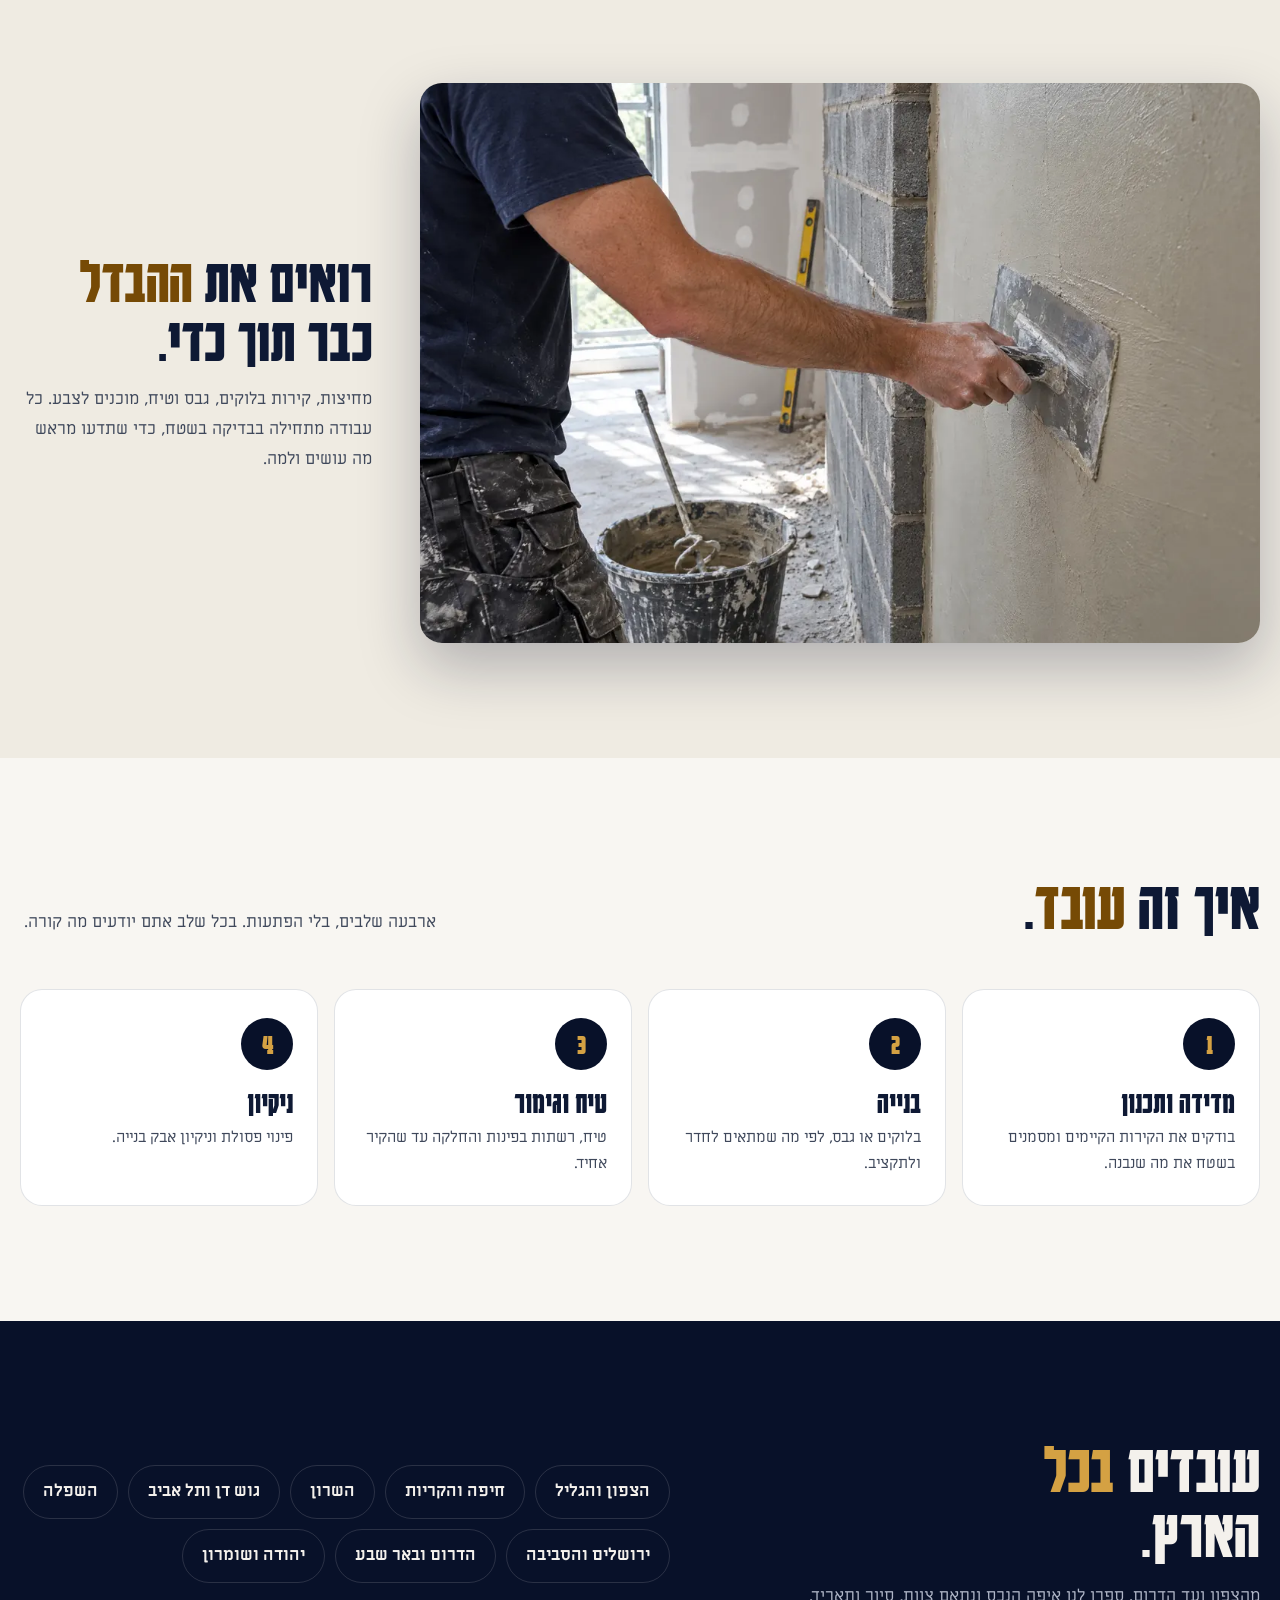
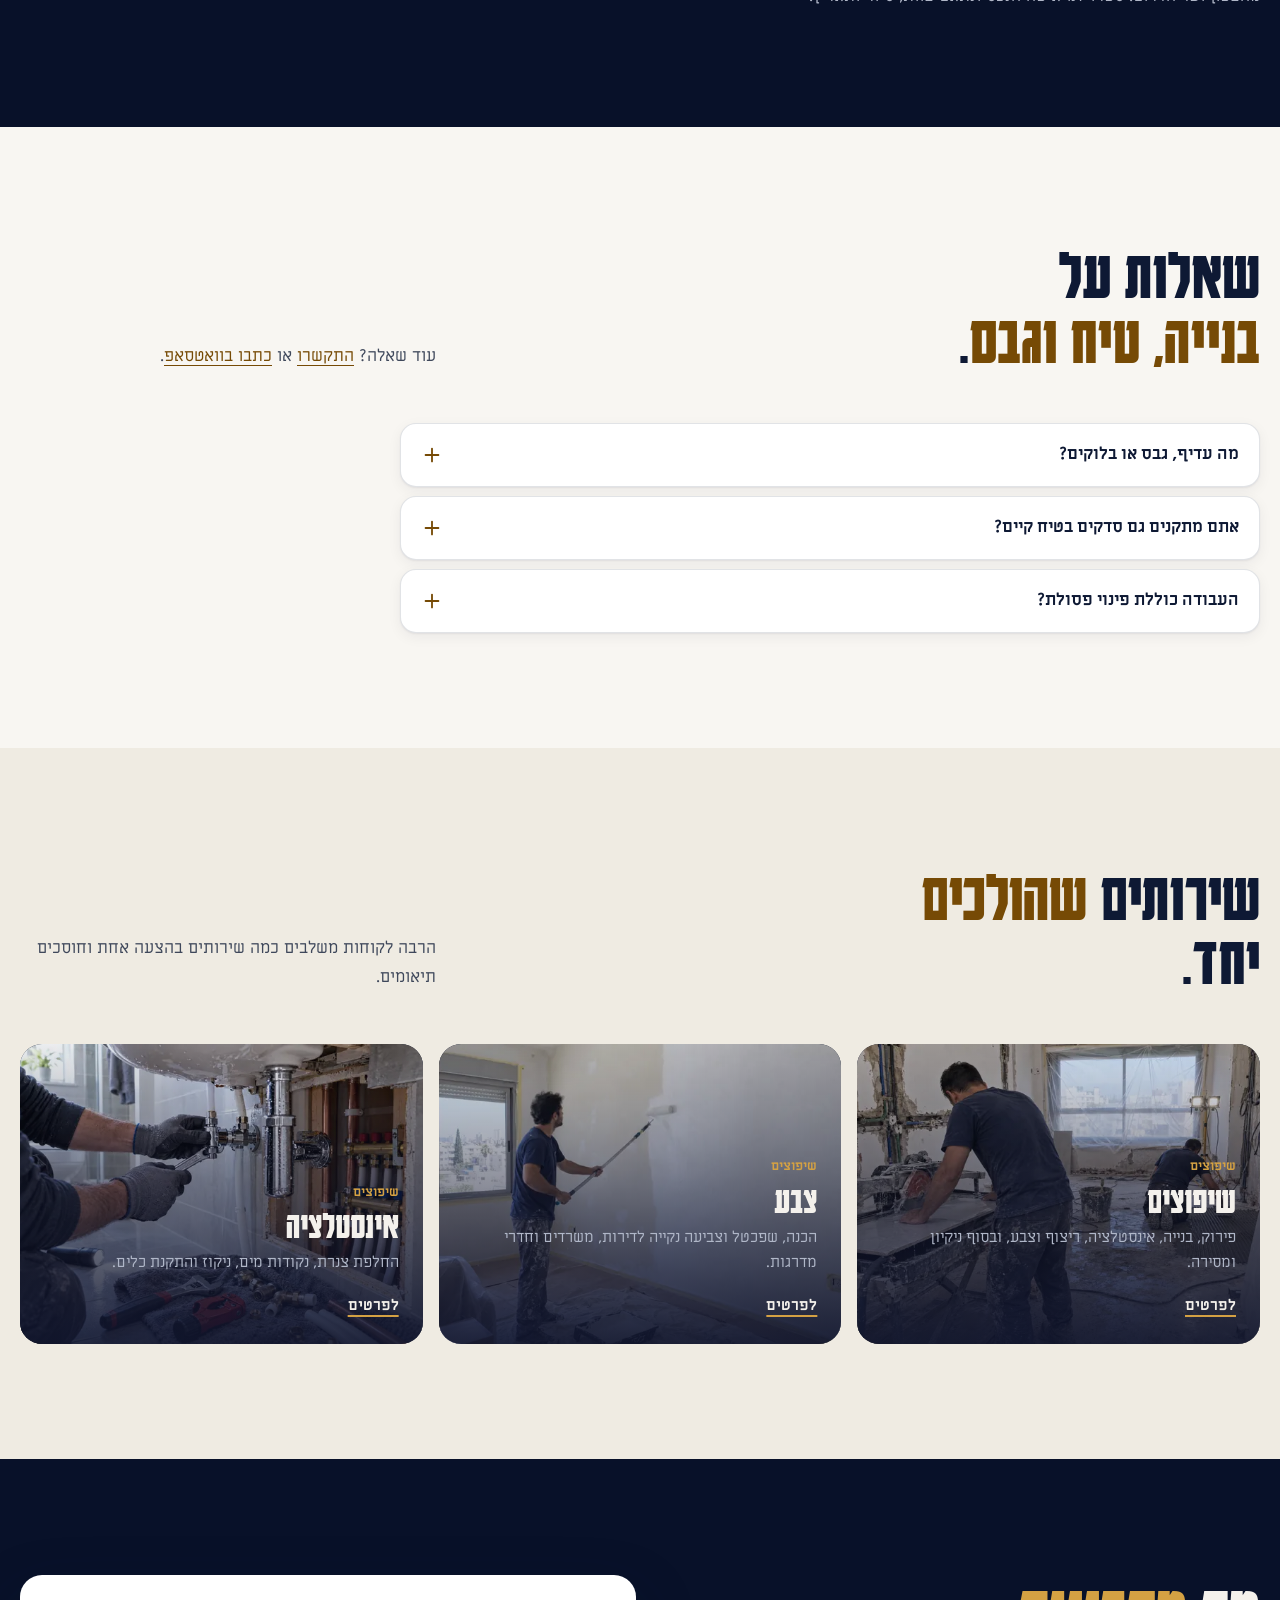
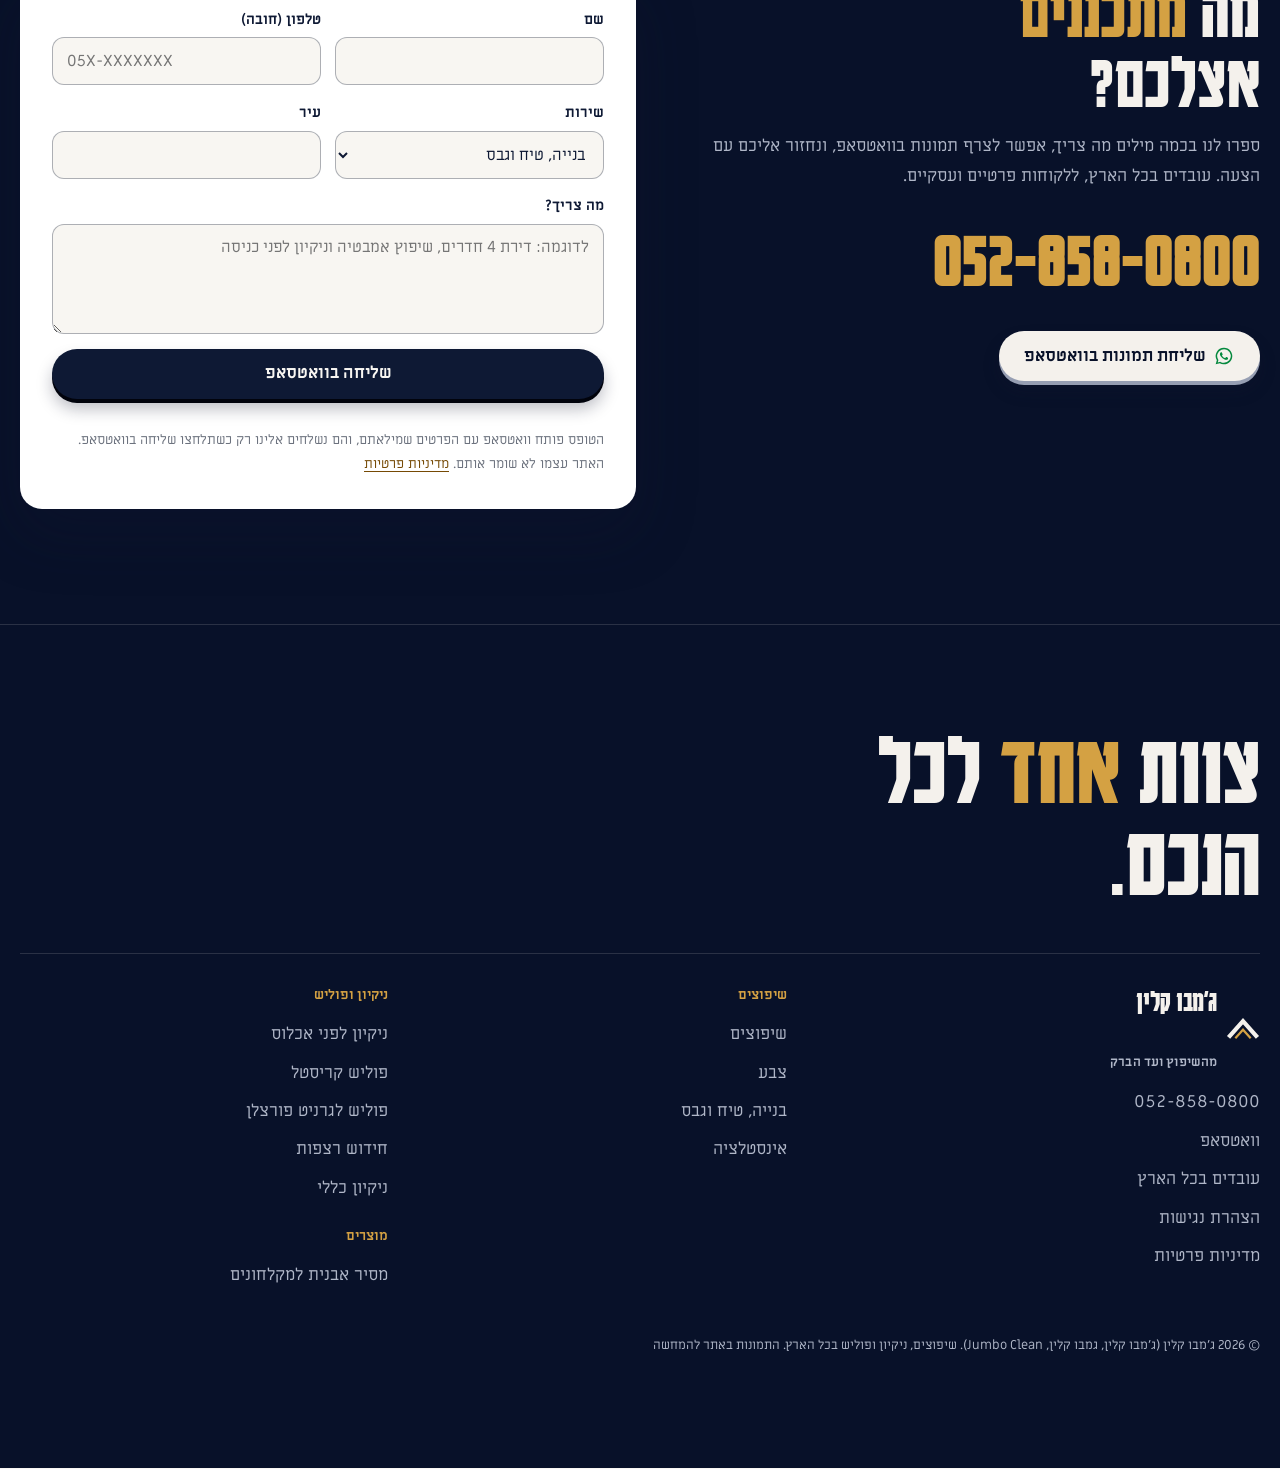
==== commit 9ee5c7a0: "feat: a product page for the shower descaler, teased from the home page /mesir-avnit/ with the produ" ====
--- a/bniya-vetiach/index.html
+++ b/bniya-vetiach/index.html
@@ -47,6 +47,7 @@
       <details><summary>שירותים</summary>
         <div class="mega"><div class="mega-col"><p class="menu-h">שיפוצים</p><a href="../shiputzim/"><b>שיפוצים</b><span>שיפוץ דירה או משרד, מהפירוק ועד המסירה</span></a><a href="../tzeva/"><b>צבע</b><span>צביעת דירות, משרדים וחדרי מדרגות</span></a><a href="../bniya-vetiach/" aria-current="page"><b>בנייה, טיח וגבס</b><span>קירות, מחיצות, טיח ותיקוני בנייה</span></a><a href="../instalatzia/"><b>אינסטלציה</b><span>צנרת, נקודות מים וניקוז בשיפוץ</span></a></div><div class="mega-col"><p class="menu-h">ניקיון ופוליש</p><a href="../nikayon-lifnei-iklus/"><b>ניקיון לפני אכלוס</b><span>דירה חדשה או אחרי שיפוץ, מוכנה לכניסה</span></a><a href="../polish-kristal/"><b>פוליש קריסטל</b><span>ברק עמוק לשיש וטראצו</span></a><a href="../polish-granit-porselan/"><b>פוליש לגרניט פורצלן</b><span>ניקוי עומק וברק לאריחי פורצלן</span></a><a href="../chidush-ritzpot/"><b>חידוש רצפות</b><span>ליטוש וחידוש לטראצו ושיש ישנים</span></a><a href="../nikayon-klali/"><b>ניקיון כללי</b><span>ניקיון יסודי לבתים ולמשרדים</span></a></div></div>
       </details>
+      <a href="../mesir-avnit/" class="nav-new">מסיר אבנית <span>חדש</span></a>
       <a href="../#process">איך עובדים</a>
       <a href="../#faq">שאלות</a>
       <a href="#contact">צור קשר</a>
@@ -58,6 +59,7 @@
 <div class="sheet" id="sheet" role="dialog" aria-modal="true" aria-label="תפריט" hidden>
   <button class="icon-btn sheet-close" type="button" data-sheet><svg aria-hidden="true"><use href="#i-x"/></svg><span class="sr">סגירה</span></button>
   <p class="menu-h">שירותים</p><a href="../shiputzim/">שיפוצים</a><a href="../tzeva/">צבע</a><a href="../bniya-vetiach/">בנייה, טיח וגבס</a><a href="../instalatzia/">אינסטלציה</a><a href="../nikayon-lifnei-iklus/">ניקיון לפני אכלוס</a><a href="../polish-kristal/">פוליש קריסטל</a><a href="../polish-granit-porselan/">פוליש לגרניט פורצלן</a><a href="../chidush-ritzpot/">חידוש רצפות</a><a href="../nikayon-klali/">ניקיון כללי</a>
+  <p class="menu-h">מוצרים</p><a href="../mesir-avnit/">מסיר אבנית למקלחונים</a>
   <p class="menu-h">עוד</p><a href="../#process">איך עובדים</a><a href="../#faq">שאלות</a><a href="#contact">צור קשר</a>
 </div>
 <main id="main" tabindex="-1">
@@ -157,7 +159,7 @@
       <div><a class="mark" href="../"><svg viewBox="0 0 40 28" aria-hidden="true"><use href="#i-roof"/></svg><span class="mark-t"><b>ג׳מבו קלין</b><small>מהשיפוץ ועד הברק</small></span></a>
         <ul style="margin-top:1rem"><li><a class="num" href="tel:0528580800">052-858-0800</a></li><li><a href="https://wa.me/972528580800" target="_blank" rel="noopener">וואטסאפ<span class="sr"> (נפתח בחלון חדש)</span></a></li><li><a href="../#regions">עובדים בכל הארץ</a></li><li><a href="../hatzharat-negishut/">הצהרת נגישות</a></li><li><a href="../privacy/">מדיניות פרטיות</a></li></ul></div>
       <div><p class="menu-h">שיפוצים</p><ul><li><a href="../shiputzim/">שיפוצים</a></li><li><a href="../tzeva/">צבע</a></li><li><a href="../bniya-vetiach/">בנייה, טיח וגבס</a></li><li><a href="../instalatzia/">אינסטלציה</a></li></ul></div>
-      <div><p class="menu-h">ניקיון ופוליש</p><ul><li><a href="../nikayon-lifnei-iklus/">ניקיון לפני אכלוס</a></li><li><a href="../polish-kristal/">פוליש קריסטל</a></li><li><a href="../polish-granit-porselan/">פוליש לגרניט פורצלן</a></li><li><a href="../chidush-ritzpot/">חידוש רצפות</a></li><li><a href="../nikayon-klali/">ניקיון כללי</a></li></ul></div>
+      <div><p class="menu-h">ניקיון ופוליש</p><ul><li><a href="../nikayon-lifnei-iklus/">ניקיון לפני אכלוס</a></li><li><a href="../polish-kristal/">פוליש קריסטל</a></li><li><a href="../polish-granit-porselan/">פוליש לגרניט פורצלן</a></li><li><a href="../chidush-ritzpot/">חידוש רצפות</a></li><li><a href="../nikayon-klali/">ניקיון כללי</a></li></ul><p class="menu-h" style="margin-top:1.25rem">מוצרים</p><ul><li><a href="../mesir-avnit/">מסיר אבנית למקלחונים</a></li></ul></div>
     </div>
     <small>© 2026 ג׳מבו קלין (ג'מבו קלין, גמבו קלין, Jumbo Clean). שיפוצים, ניקיון ופוליש בכל הארץ. התמונות באתר להמחשה</small>
   </div>
--- a/site.css
+++ b/site.css
@@ -357,3 +357,37 @@
 html.a11y-contrast-invert img,html.a11y-contrast-invert image{filter:invert(1) hue-rotate(180deg)}
 html.a11y-contrast-mono :is(.nav,main,footer,.dock,.sheet){filter:grayscale(1)}
 @media print{html[class*="a11y-"] :is(.nav,main,footer){filter:none!important}html[class*="a11y-text-"]{font-size:100%!important}.a11y-trigger,.a11y-panel,.dock,.nav{display:none!important}}
+
+/* ---------- product (מסיר אבנית) ---------- */
+.nav-links a.nav-new{color:var(--on-night)}
+.nav-new span{display:inline-block;margin-inline-start:.35rem;padding:.15rem .45rem;border-radius:var(--r-pill);background:var(--accent);color:var(--night);font-size:.7rem;line-height:1.2}
+.tag-new{background:var(--accent);color:var(--night)}
+.prod-split{display:grid;grid-template-columns:minmax(0,.9fr) minmax(0,1.1fr);gap:clamp(2rem,5vw,4rem);align-items:center}
+.prod-split h2{font-size:clamp(2.75rem,5.5vw,4.5rem);margin-top:1rem}
+.prod-split .lead{margin-top:1.25rem;color:var(--on-night-2);max-width:34rem}
+.prod-shot{border-radius:var(--r-card);overflow:hidden;box-shadow:var(--shadow-3);aspect-ratio:1/1}
+.prod-shot img{width:100%;height:100%;object-fit:cover}
+.prod-logo{width:min(240px,60%);height:auto;margin-top:1.25rem;filter:drop-shadow(0 8px 18px rgb(0 0 0 / .35))}
+.prod-hero h1{margin-top:.75rem}
+.feats{display:grid;grid-template-columns:repeat(4,1fr);gap:1rem}
+.feat{padding:1.5rem;border-radius:var(--r-card);background:var(--surface);border:1px solid var(--border);transition:border-color .25s,transform .35s var(--ease-out)}
+.feat:hover{border-color:var(--border-hover);transform:translateY(-3px)}
+.feat svg{width:30px;height:30px;fill:var(--accent)}
+.feat h3{font-size:2rem;margin-top:.75rem}
+.feat p{margin-top:.5rem;color:var(--text-secondary);font-size:.98rem;line-height:1.65}
+.prod-gallery{display:grid;grid-template-columns:minmax(0,1fr) minmax(0,1fr);gap:clamp(2rem,5vw,4rem);align-items:start}
+.prod-gallery figure{margin:0;border-radius:var(--r-card);overflow:hidden;box-shadow:var(--shadow-2)}
+.prod-gallery figure img{width:100%;height:100%;object-fit:cover}
+.prod-tall{aspect-ratio:4/5}
+.prod-wide{aspect-ratio:4/3;margin-top:2rem!important}
+.prod-gallery-copy h2{font-size:clamp(2.75rem,5.5vw,4.5rem)}
+.use-steps{list-style:none;margin:1.5rem 0 0;padding:0;display:grid;gap:.75rem}
+.use-steps li{display:flex;gap:.9rem;align-items:center;padding:.9rem 1rem;background:var(--surface);border:1px solid var(--border);border-radius:16px}
+.use-steps b{display:grid;place-items:center;width:40px;height:40px;flex:none;border-radius:50%;background:var(--night);color:var(--accent);font:700 1.5rem/1 var(--font-display)}
+.note-label{margin-top:1rem;font-size:.9rem;color:var(--text-secondary)}
+.prod-cta-in{text-align:center;display:grid;justify-items:center;gap:1.25rem}
+.prod-cta-in h2{font-size:clamp(3rem,7vw,5.5rem)}
+.prod-cta-in p{color:var(--on-night-2)}
+@media (max-width:980px){.feats{grid-template-columns:1fr 1fr}}
+@media (max-width:900px){.prod-split,.prod-gallery{grid-template-columns:1fr}}
+@media (max-width:560px){.feats{grid-template-columns:1fr}}
